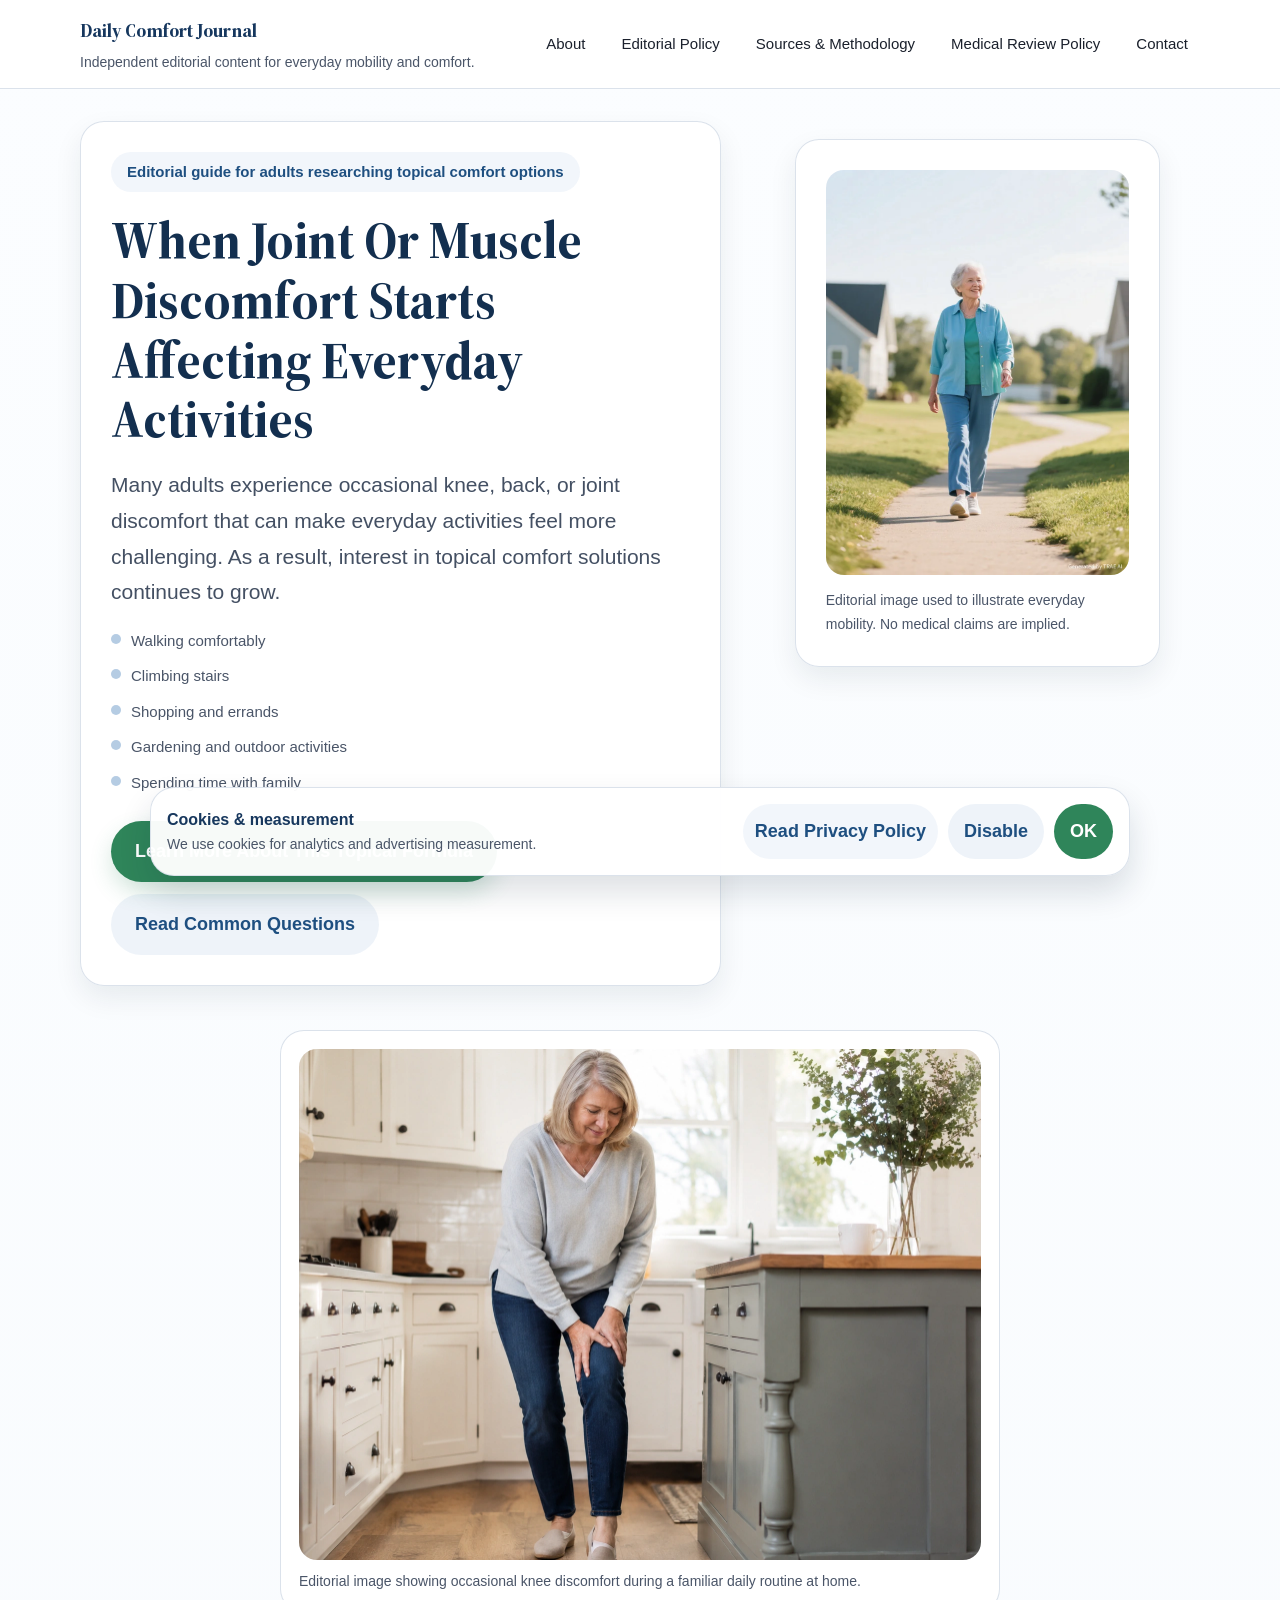
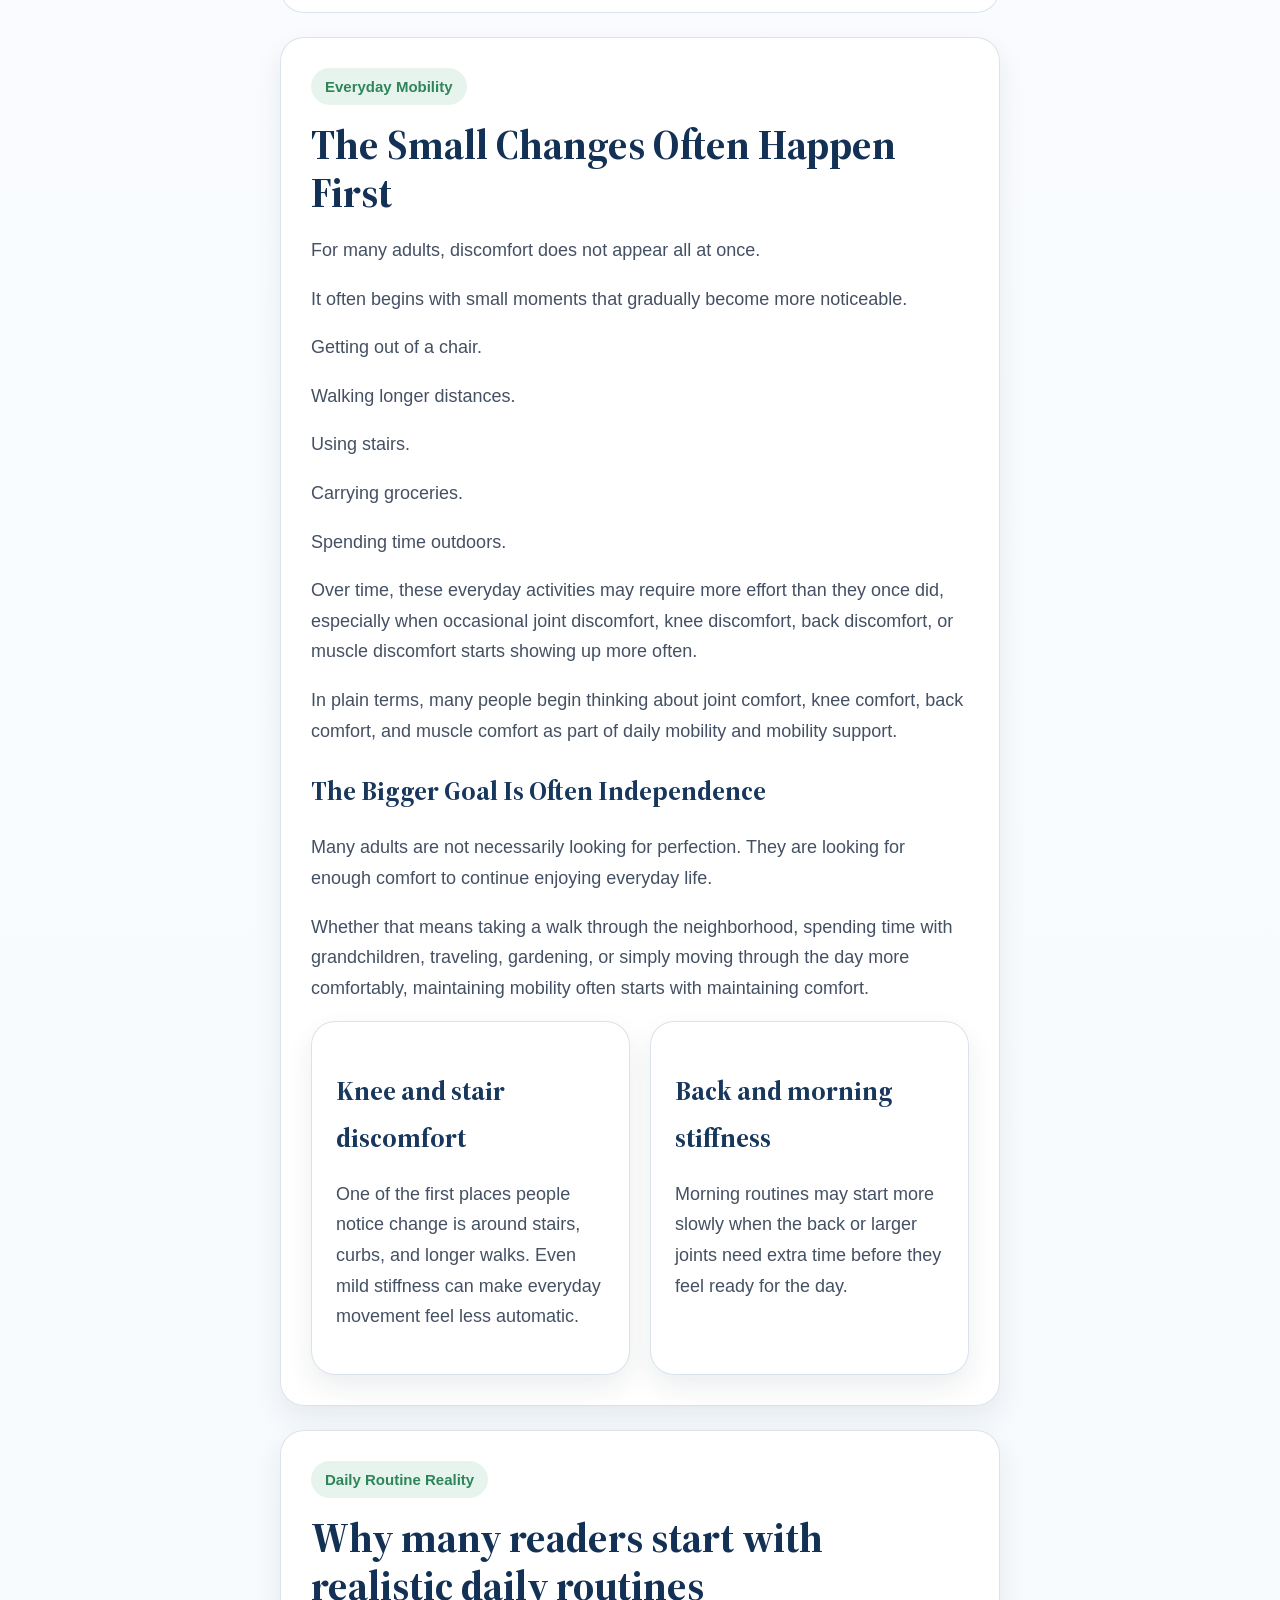
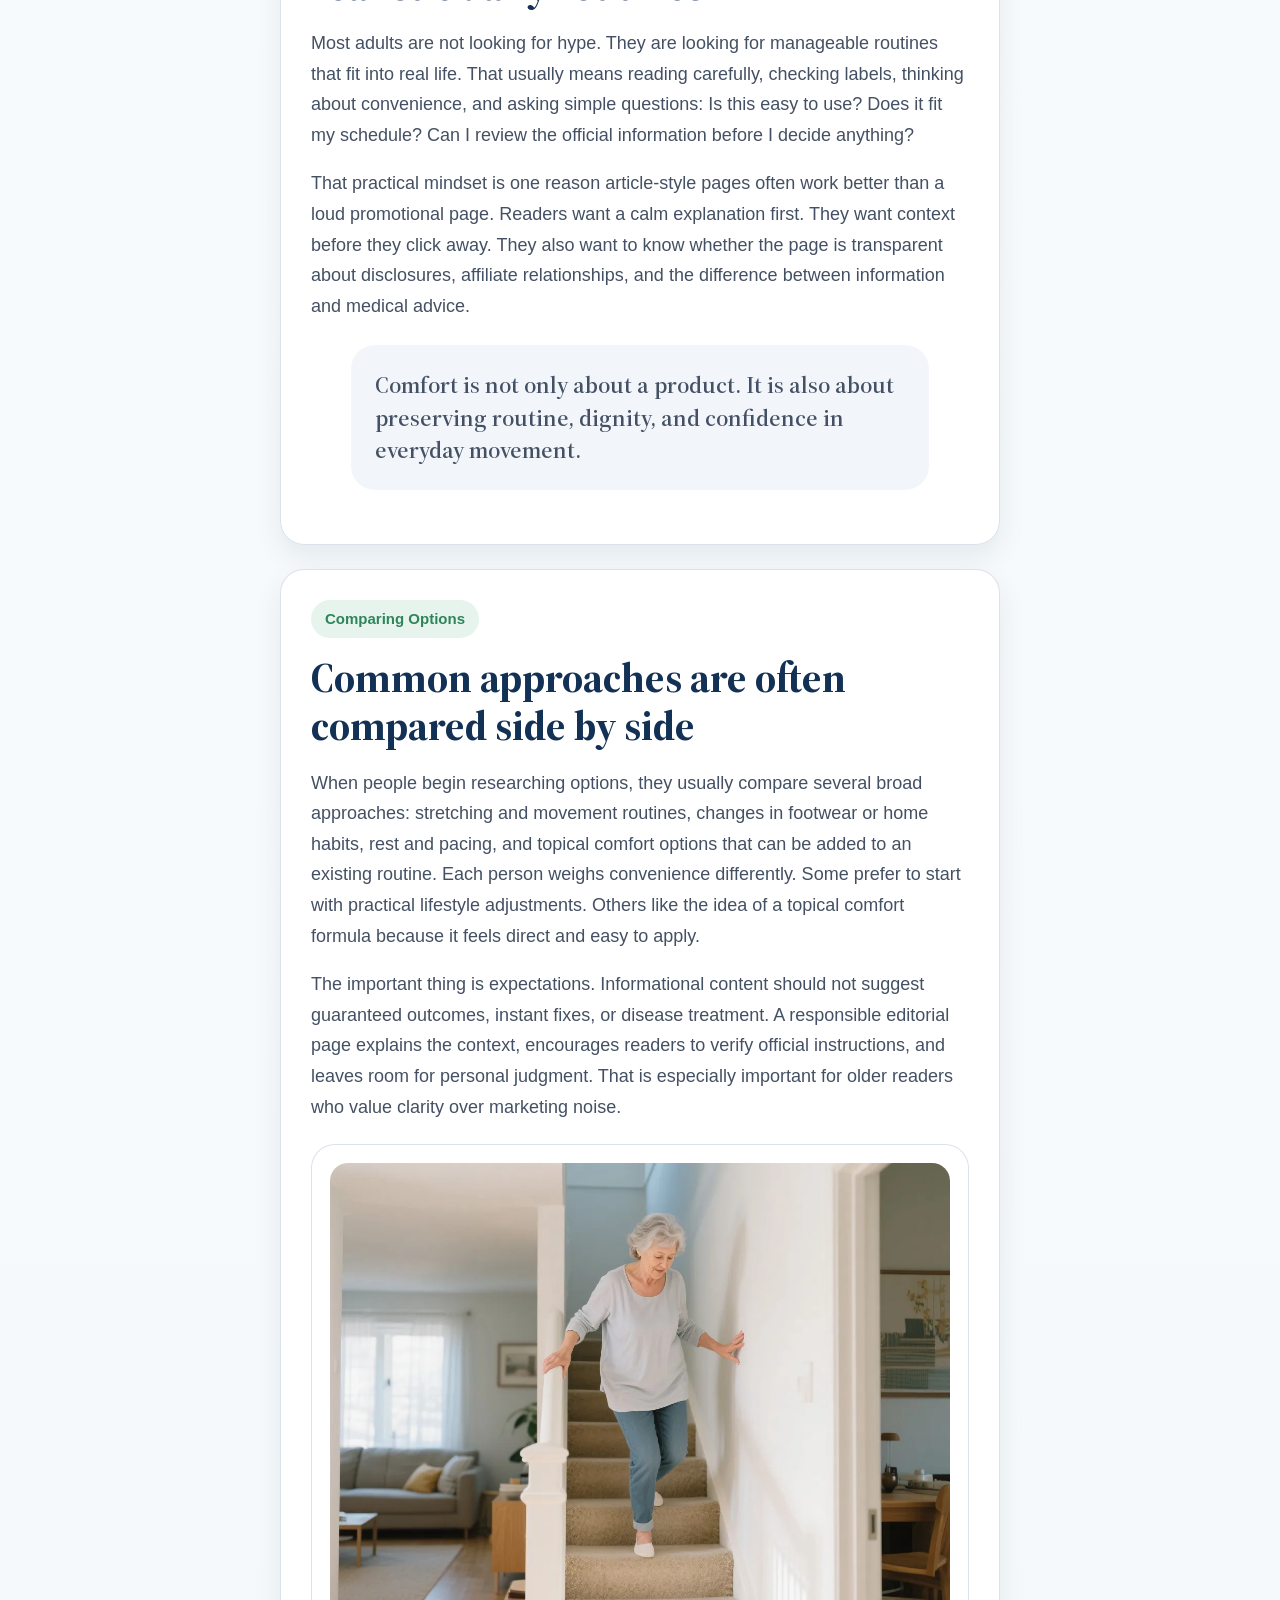
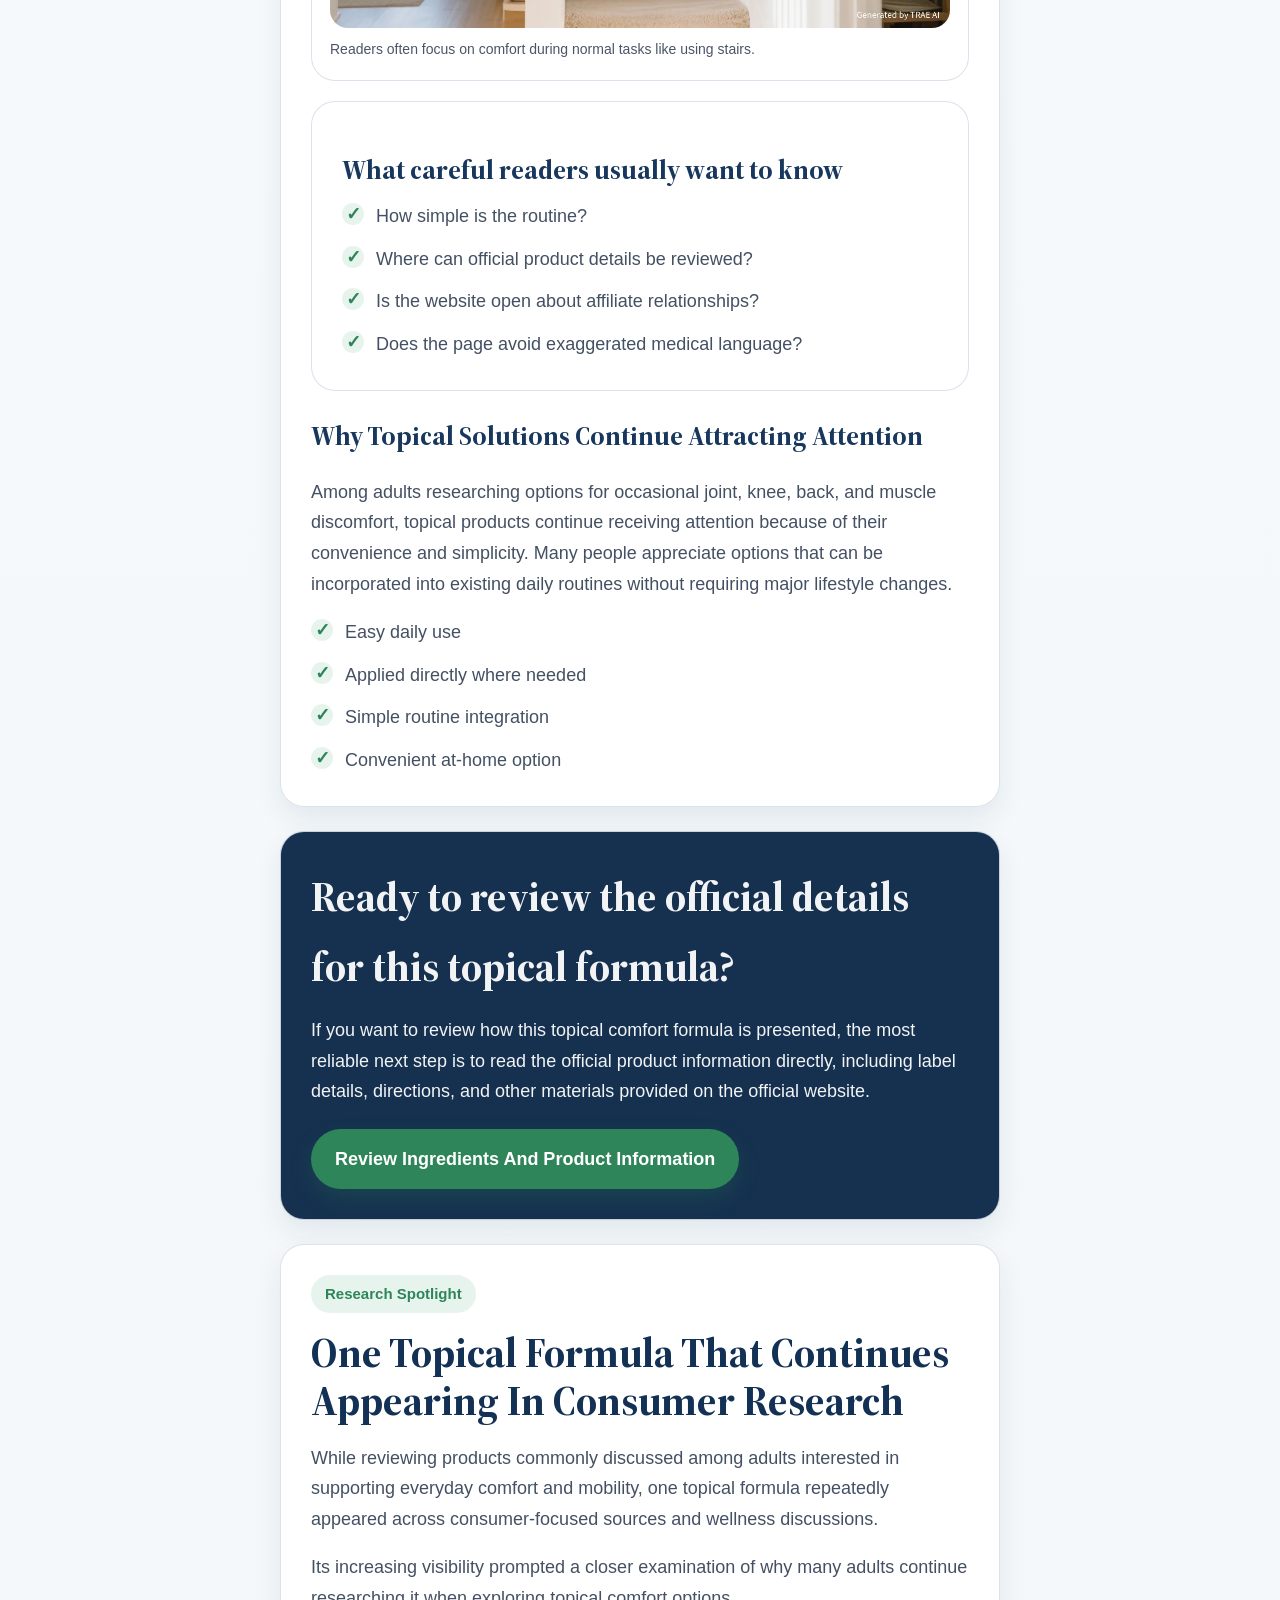
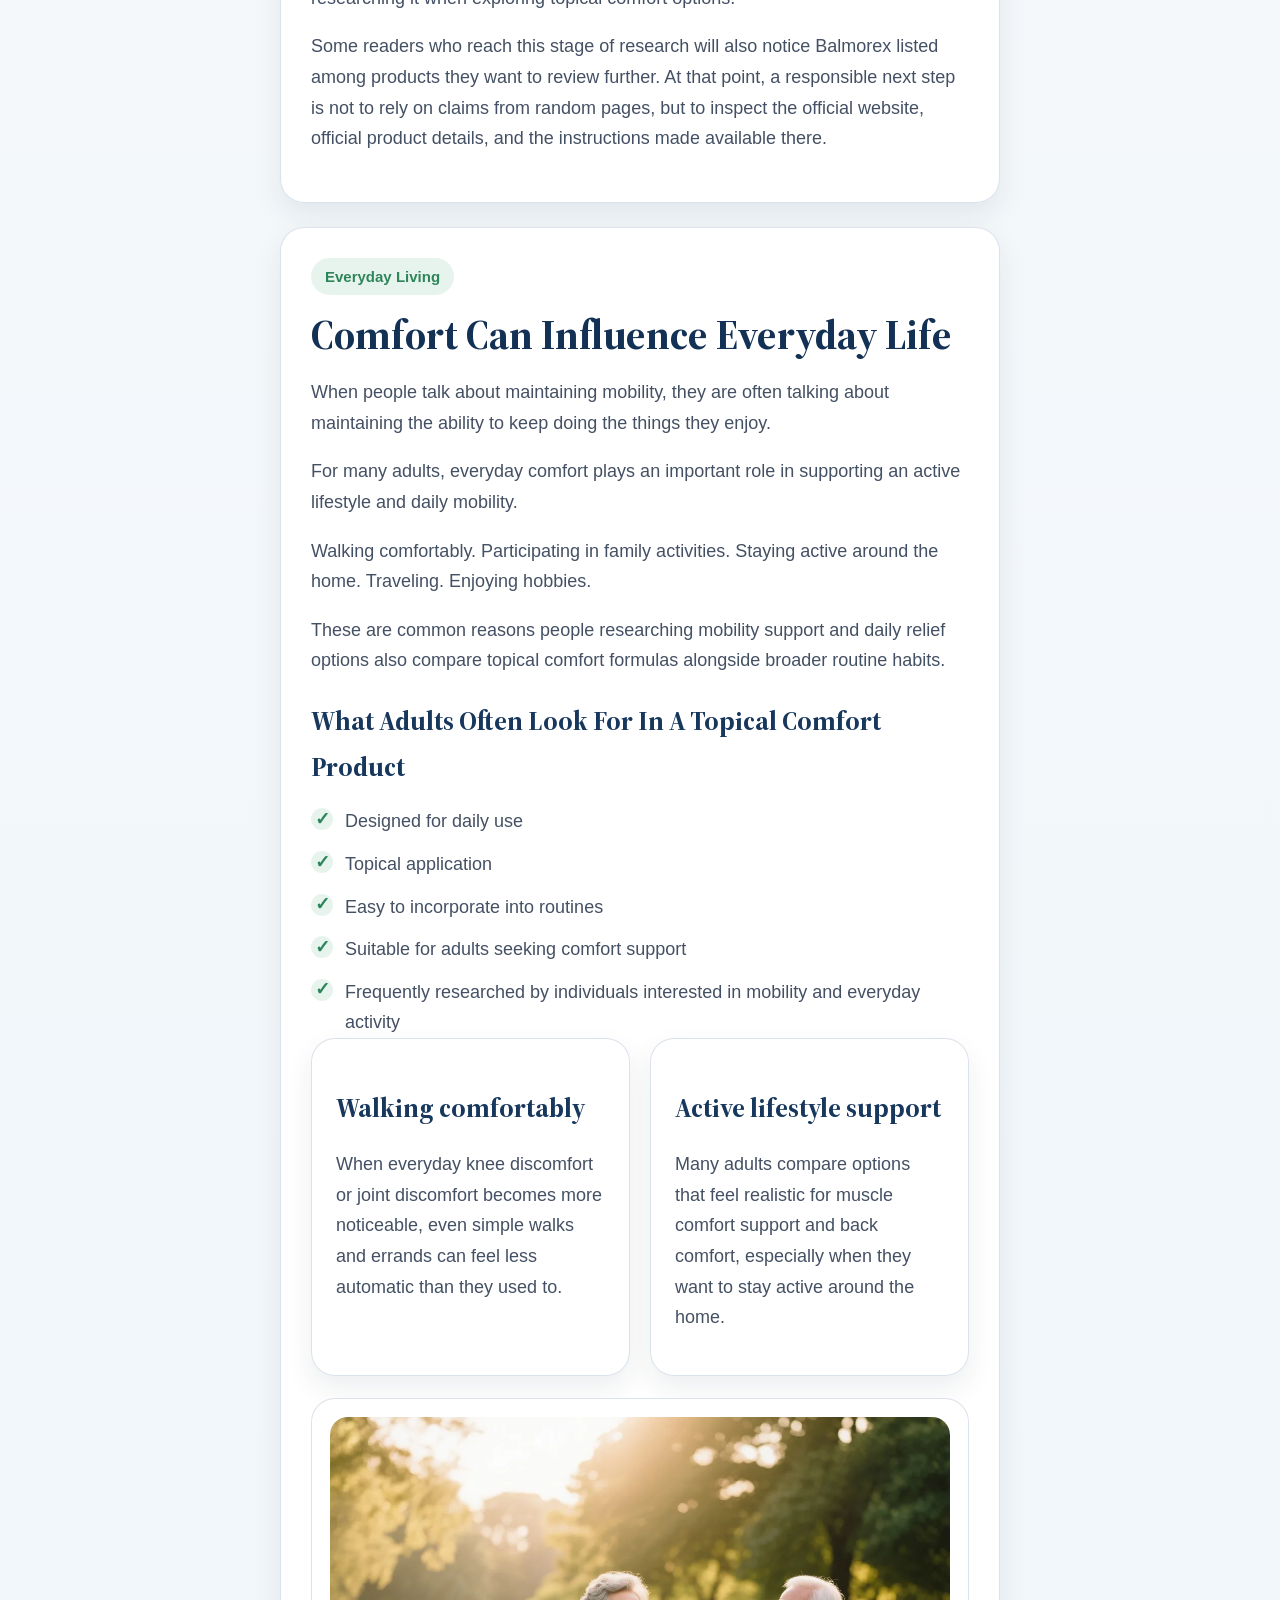
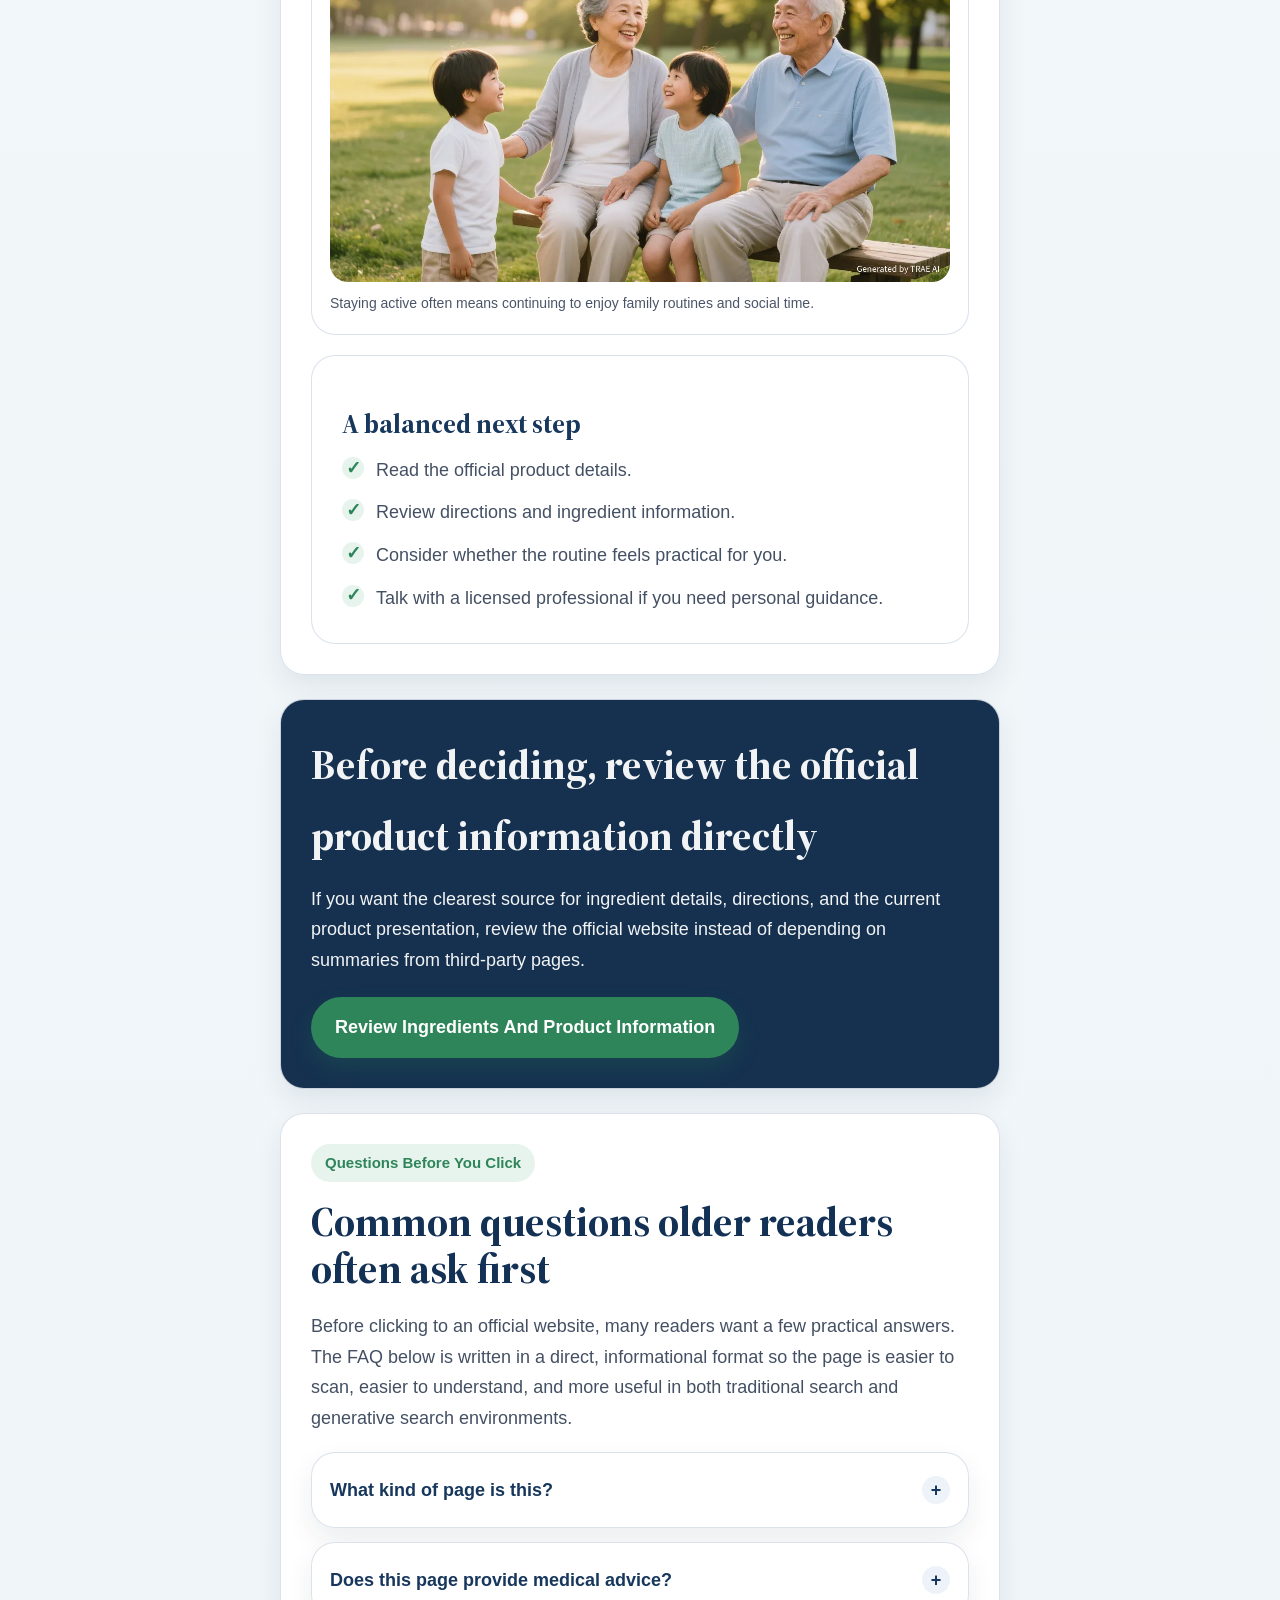
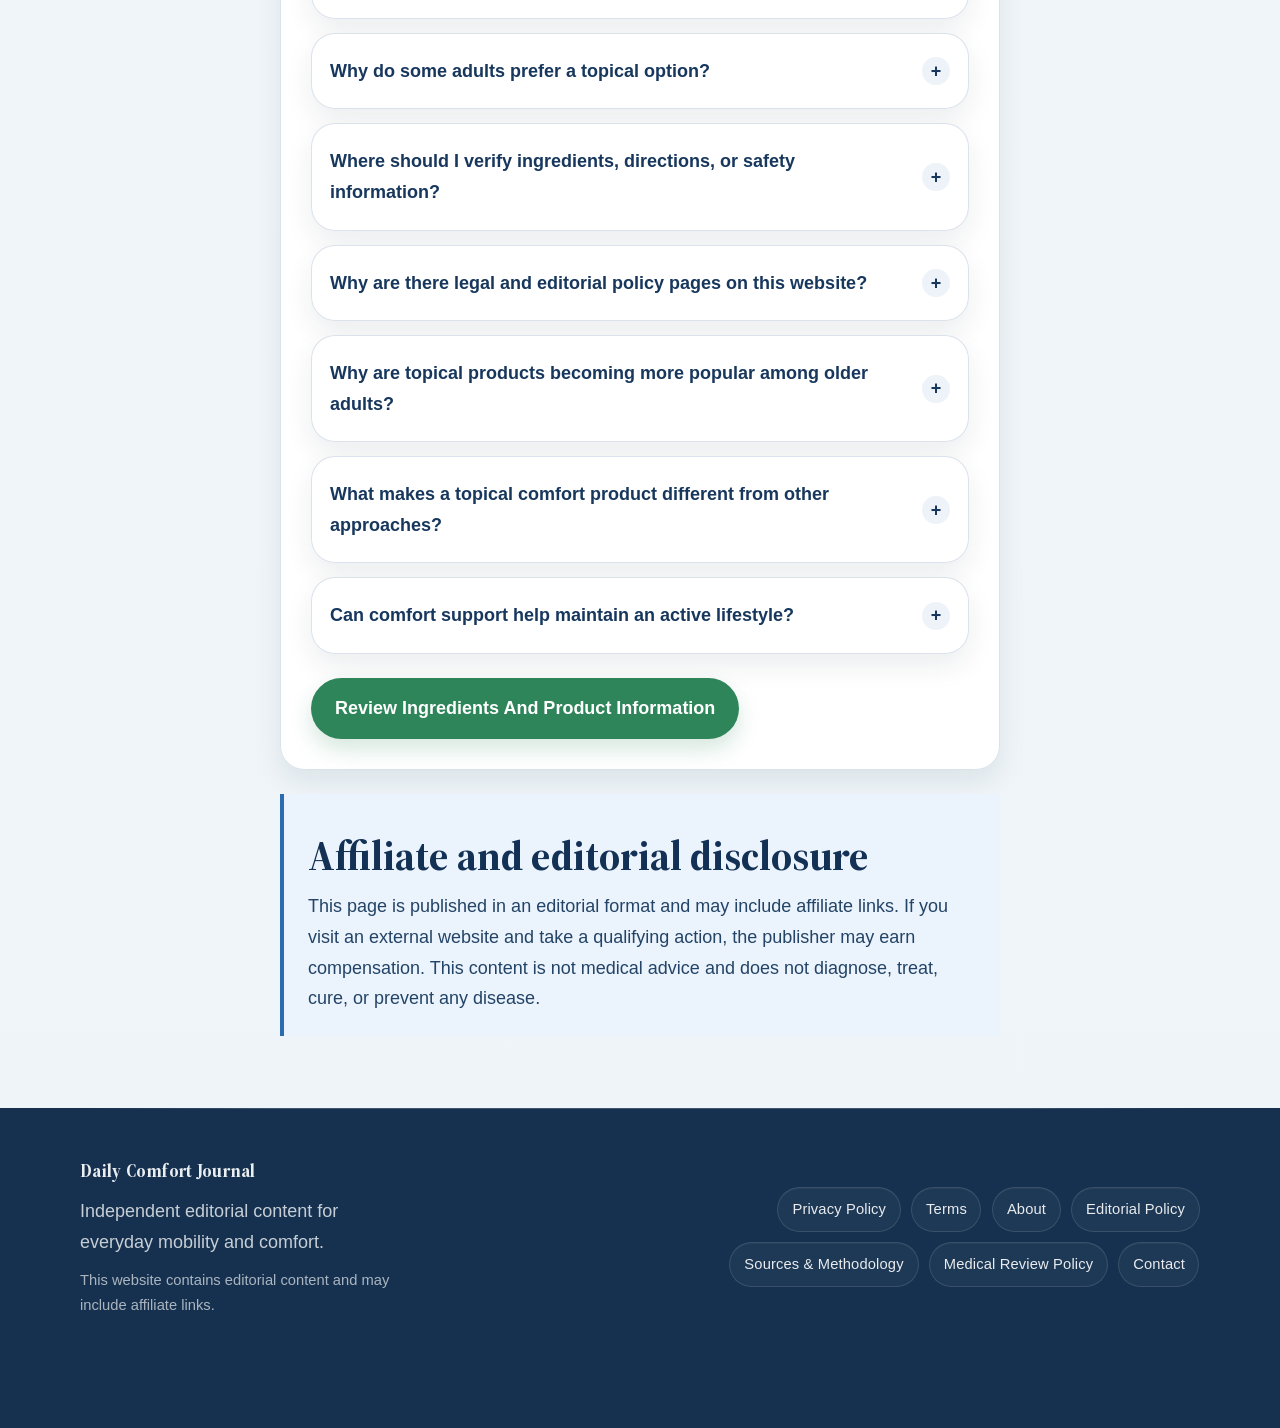
==== index.html @ 5780ab6f "Initial commit: Daily Comfort Journal presell (static advertorial) Static HTML/CSS/JS advertorial pr" ====
<!doctype html>
<html lang="en-US">
  <head>
    <meta charset="UTF-8" />
    <meta name="viewport" content="width=device-width, initial-scale=1.0" />
    <title>When Joint Or Muscle Discomfort Starts Affecting Everyday Activities | Daily Comfort Journal</title>
    <meta name="description" content="Many adults experience occasional knee, back, or joint discomfort that can make everyday activities feel more challenging. As a result, interest in topical comfort solutions continues to grow." />
    <meta name="robots" content="index,follow,max-image-preview:large" />
    <meta name="theme-color" content="#2b6cb0" />
    <link rel="canonical" href="https://dailycomfort.starnixon.com/" />
    <link rel="alternate" hreflang="en-US" href="https://dailycomfort.starnixon.com/" />
    <link rel="alternate" hreflang="x-default" href="https://dailycomfort.starnixon.com/" />
    <meta property="og:locale" content="en_US" />
    <meta property="og:type" content="article" />
    <meta property="og:site_name" content="Daily Comfort Journal" />
    <meta property="og:title" content="When Joint Or Muscle Discomfort Starts Affecting Everyday Activities | Daily Comfort Journal" />
    <meta property="og:description" content="Many adults experience occasional knee, back, or joint discomfort that can make everyday activities feel more challenging. As a result, interest in topical comfort solutions continues to grow." />
    <meta property="og:url" content="https://dailycomfort.starnixon.com/" />
    <meta property="og:image" content="https://dailycomfort.starnixon.com/assets/images/hero.webp" />
    <meta name="twitter:card" content="summary_large_image" />
    <meta name="twitter:title" content="When Joint Or Muscle Discomfort Starts Affecting Everyday Activities | Daily Comfort Journal" />
    <meta name="twitter:description" content="Many adults experience occasional knee, back, or joint discomfort that can make everyday activities feel more challenging. As a result, interest in topical comfort solutions continues to grow." />
    <meta name="twitter:image" content="https://dailycomfort.starnixon.com/assets/images/hero.webp" />
    <link rel="preload" href="/assets/fonts/source-serif-4/source-serif-4-display-600.woff2" as="font" type="font/woff2" />
    <link rel="preload" href="/assets/fonts/source-serif-4/source-serif-4-display-700.woff2" as="font" type="font/woff2" />
    <link rel="stylesheet" href="/assets/css/fonts.css" />
    <link rel="stylesheet" href="/assets/css/tokens.css" />
    <link rel="stylesheet" href="/assets/css/base.css" />
    <link rel="stylesheet" href="/assets/css/home.css" />
    <script type="application/ld+json" data-schema="true">{"@context":"https://schema.org","@type":"Organization","name":"Daily Comfort Editorial","url":"https://dailycomfort.starnixon.com","sameAs":["https://dailycomfort.starnixon.com/about/","https://dailycomfort.starnixon.com/about-editorial-policy/","https://dailycomfort.starnixon.com/sources-methodology/","https://dailycomfort.starnixon.com/medical-review-policy/","https://dailycomfort.starnixon.com/contact/"]}</script>
    <script type="application/ld+json" data-schema="true">{"@context":"https://schema.org","@type":"BreadcrumbList","itemListElement":[{"@type":"ListItem","position":1,"name":"Home","item":"https://dailycomfort.starnixon.com/"}]}</script>
    <script type="application/ld+json" data-schema="true">{"@context":"https://schema.org","@type":"Article","headline":"When Joint Or Muscle Discomfort Starts Affecting Everyday Activities","description":"Many adults experience occasional knee, back, or joint discomfort that can make everyday activities feel more challenging. As a result, interest in topical comfort solutions continues to grow.","inLanguage":"en-US","mainEntityOfPage":"https://dailycomfort.starnixon.com/","author":{"@type":"Organization","name":"Daily Comfort Editorial"},"publisher":{"@type":"Organization","name":"Daily Comfort Editorial","url":"https://dailycomfort.starnixon.com"},"image":["https://dailycomfort.starnixon.com/assets/images/hero.webp","https://dailycomfort.starnixon.com/assets/images/family.webp","https://dailycomfort.starnixon.com/assets/images/stairs.webp"],"about":["Joint comfort","Mobility","Topical application","Healthy aging"]}</script>
    <script type="application/ld+json" data-schema="true">{"@context":"https://schema.org","@type":"FAQPage","mainEntity":[{"@type":"Question","name":"What kind of page is this?","acceptedAnswer":{"@type":"Answer","text":"This page is an editorial advertorial. It is designed to explain common comfort questions, compare broad routine options, and link to an official website for readers who want product details."}},{"@type":"Question","name":"Does this page provide medical advice?","acceptedAnswer":{"@type":"Answer","text":"No. This content is informational only. It does not diagnose, treat, cure, or prevent any disease, and it should not replace guidance from a licensed healthcare professional."}},{"@type":"Question","name":"Why do some adults prefer a topical option?","acceptedAnswer":{"@type":"Answer","text":"Some adults prefer topical products because they fit easily into an existing daily routine and feel straightforward to apply. Individual preferences and experiences vary."}},{"@type":"Question","name":"Where should I verify ingredients, directions, or safety information?","acceptedAnswer":{"@type":"Answer","text":"Readers should always review the official product website, packaging details, and any label instructions before making a purchase or starting a new routine."}},{"@type":"Question","name":"Why are there legal and editorial policy pages on this website?","acceptedAnswer":{"@type":"Answer","text":"Those pages explain how content is produced, how affiliate relationships work, what sources are reviewed, and how privacy and terms are handled. They are included to support transparency and trust."}},{"@type":"Question","name":"Why are topical products becoming more popular among older adults?","acceptedAnswer":{"@type":"Answer","text":"Many adults appreciate options that can be incorporated into their daily routines while supporting their overall comfort goals."}},{"@type":"Question","name":"What makes a topical comfort product different from other approaches?","acceptedAnswer":{"@type":"Answer","text":"Topical products are typically applied directly to the desired area, making them a convenient option many people choose to explore."}},{"@type":"Question","name":"Can comfort support help maintain an active lifestyle?","acceptedAnswer":{"@type":"Answer","text":"Many adults believe that maintaining everyday comfort can help them continue participating in activities they enjoy."}}]}</script>
    <script type="application/ld+json" data-schema="true">{"@context":"https://schema.org","@type":"WebPage","name":"When Joint Or Muscle Discomfort Starts Affecting Everyday Activities","description":"Many adults experience occasional knee, back, or joint discomfort that can make everyday activities feel more challenging. As a result, interest in topical comfort solutions continues to grow.","url":"https://dailycomfort.starnixon.com/","inLanguage":"en-US"}</script>
  </head>
  <body>
    <a class="skip-link" href="#main-content">Skip to content</a>
    <div data-mount="header"></div>

    <main id="main-content" class="page-shell">
      <section class="hero">
        <div class="hero__grid">
          <article class="hero__copy card">
            <span class="hero__kicker">Editorial guide for adults researching topical comfort options</span>
            <h1>When Joint Or Muscle Discomfort Starts Affecting Everyday Activities</h1>
            <p>
              Many adults experience occasional knee, back, or joint discomfort that can make everyday
              activities feel more challenging. As a result, interest in topical comfort solutions
              continues to grow.
            </p>
            <ul class="meta-list" aria-label="Key highlights">
              <li>Walking comfortably</li>
              <li>Climbing stairs</li>
              <li>Shopping and errands</li>
              <li>Gardening and outdoor activities</li>
              <li>Spending time with family</li>
            </ul>
            <div class="hero__actions">
              <a
                class="button-link"
                href="https://example.com/official-offer"
                target="_blank"
                rel="sponsored noopener noreferrer"
                data-track="cta_click"
                data-location="hero"
                data-offer-link
                >Learn More About This Topical Formula</a
              >
              <a class="button-link button-link--secondary" href="#faq">Read Common Questions</a>
            </div>
          </article>

          <figure class="hero__media card">
            <img
              data-asset="hero-image"
              loading="eager"
              fetchpriority="high"
              decoding="async"
              width="900"
              height="1200"
              src="/assets/images/hero.webp"
              alt="Older woman walking comfortably outdoors on a bright path."
            />
            <figcaption class="hero__caption">
              Editorial image used to illustrate everyday mobility. No medical claims are implied.
            </figcaption>
          </figure>
        </div>
      </section>

      <section class="content-shell" aria-label="Editorial image">
        <div class="visual-pair">
          <figure>
            <img
              loading="lazy"
              decoding="async"
              width="1023"
              height="682"
              src="/assets/images/knee.webp"
              alt="Older adult experiencing occasional knee discomfort during daily activities"
            />
            <figcaption>
              Editorial image showing occasional knee discomfort during a familiar daily routine at home.
            </figcaption>
          </figure>
        </div>
      </section>

      <div class="section-stack content-shell">
        <section class="section-block card" aria-labelledby="everyday-comfort">
          <span class="section-label">Everyday Mobility</span>
          <h2 id="everyday-comfort" class="section-title">The Small Changes Often Happen First</h2>
          <p class="section-copy">For many adults, discomfort does not appear all at once.</p>
          <p class="section-copy">It often begins with small moments that gradually become more noticeable.</p>
          <p class="section-copy">Getting out of a chair.</p>
          <p class="section-copy">Walking longer distances.</p>
          <p class="section-copy">Using stairs.</p>
          <p class="section-copy">Carrying groceries.</p>
          <p class="section-copy">Spending time outdoors.</p>
          <p class="section-copy">
            Over time, these everyday activities may require more effort than they once did,
            especially when occasional joint discomfort, knee discomfort, back discomfort, or muscle
            discomfort starts showing up more often.
          </p>
          <p class="section-copy">
            In plain terms, many people begin thinking about joint comfort, knee comfort, back
            comfort, and muscle comfort as part of daily mobility and mobility support.
          </p>
          <h3>The Bigger Goal Is Often Independence</h3>
          <p class="section-copy">
            Many adults are not necessarily looking for perfection. They are looking for enough
            comfort to continue enjoying everyday life.
          </p>
          <p class="section-copy">
            Whether that means taking a walk through the neighborhood, spending time with
            grandchildren, traveling, gardening, or simply moving through the day more comfortably,
            maintaining mobility often starts with maintaining comfort.
          </p>
          <div class="story-grid">
            <article class="story-card card">
              <h3>Knee and stair discomfort</h3>
              <p>
                One of the first places people notice change is around stairs, curbs, and longer
                walks. Even mild stiffness can make everyday movement feel less automatic.
              </p>
            </article>
            <article class="story-card card">
              <h3>Back and morning stiffness</h3>
              <p>
                Morning routines may start more slowly when the back or larger joints need extra time
                before they feel ready for the day.
              </p>
            </article>
          </div>
        </section>

        <section class="section-block card" aria-labelledby="common-routines">
          <span class="section-label">Daily Routine Reality</span>
          <h2 id="common-routines" class="section-title">Why many readers start with realistic daily routines</h2>
          <p class="section-copy">
            Most adults are not looking for hype. They are looking for manageable routines that fit
            into real life. That usually means reading carefully, checking labels, thinking about
            convenience, and asking simple questions: Is this easy to use? Does it fit my schedule?
            Can I review the official information before I decide anything?
          </p>
          <p class="section-copy">
            That practical mindset is one reason article-style pages often work better than a loud
            promotional page. Readers want a calm explanation first. They want context before they
            click away. They also want to know whether the page is transparent about disclosures,
            affiliate relationships, and the difference between information and medical advice.
          </p>
          <blockquote class="pull-quote">
            Comfort is not only about a product. It is also about preserving routine, dignity, and
            confidence in everyday movement.
          </blockquote>
        </section>

        <section class="section-block card" aria-labelledby="traditional-solutions">
          <span class="section-label">Comparing Options</span>
          <h2 id="traditional-solutions" class="section-title">Common approaches are often compared side by side</h2>
          <p class="section-copy">
            When people begin researching options, they usually compare several broad approaches:
            stretching and movement routines, changes in footwear or home habits, rest and pacing,
            and topical comfort options that can be added to an existing routine. Each person weighs
            convenience differently. Some prefer to start with practical lifestyle adjustments. Others
            like the idea of a topical comfort formula because it feels direct and easy to apply.
          </p>
          <p class="section-copy">
            The important thing is expectations. Informational content should not suggest guaranteed
            outcomes, instant fixes, or disease treatment. A responsible editorial page explains the
            context, encourages readers to verify official instructions, and leaves room for personal
            judgment. That is especially important for older readers who value clarity over marketing
            noise.
          </p>
          <div class="visual-pair">
            <figure>
              <img
                data-asset="stairs-image"
                loading="lazy"
                decoding="async"
                width="1600"
                height="1100"
              src="/assets/images/stairs.webp"
              alt="Mature woman climbing stairs with confidence in a bright home."
              />
              <figcaption>Readers often focus on comfort during normal tasks like using stairs.</figcaption>
            </figure>
            <div class="trust-panel card">
              <h3 class="section-title">What careful readers usually want to know</h3>
              <ul class="bullet-list bullet-list--check">
                <li>How simple is the routine?</li>
                <li>Where can official product details be reviewed?</li>
                <li>Is the website open about affiliate relationships?</li>
                <li>Does the page avoid exaggerated medical language?</li>
              </ul>
            </div>
          </div>
          <h3>Why Topical Solutions Continue Attracting Attention</h3>
          <p class="section-copy">
            Among adults researching options for occasional joint, knee, back, and muscle discomfort,
            topical products continue receiving attention because of their convenience and simplicity.
            Many people appreciate options that can be incorporated into existing daily routines
            without requiring major lifestyle changes.
          </p>
          <ul class="bullet-list bullet-list--check">
            <li>Easy daily use</li>
            <li>Applied directly where needed</li>
            <li>Simple routine integration</li>
            <li>Convenient at-home option</li>
          </ul>
        </section>

        <section class="cta-panel card" aria-labelledby="mid-article-cta">
          <h2 id="mid-article-cta">Ready to review the official details for this topical formula?</h2>
          <p>
            If you want to review how this topical comfort formula is presented, the most reliable
            next step is to read the official product information directly, including label details,
            directions, and other materials provided on the official website.
          </p>
          <a
            class="button-link"
            href="https://example.com/official-offer"
            target="_blank"
            rel="sponsored noopener noreferrer"
            data-track="cta_click"
            data-location="mid_content"
            data-offer-link
            >Learn More About This Topical Formula</a
          >
        </section>

        <section class="section-block card" aria-labelledby="topical-interest">
          <span class="section-label">Research Spotlight</span>
          <h2 id="topical-interest" class="section-title">One Topical Formula That Continues Appearing In Consumer Research</h2>
          <p class="section-copy">
            While reviewing products commonly discussed among adults interested in supporting everyday
            comfort and mobility, one topical formula repeatedly appeared across consumer-focused
            sources and wellness discussions.
          </p>
          <p class="section-copy">
            Its increasing visibility prompted a closer examination of why many adults continue
            researching it when exploring topical comfort options.
          </p>
          <p class="section-copy">
            Some readers who reach this stage of research will also notice Balmorex listed among
            products they want to review further. At that point, a responsible next step is not to
            rely on claims from random pages, but to inspect the official website, official product
            details, and the instructions made available there.
          </p>
        </section>

        <section class="section-block card" aria-labelledby="lifestyle-benefits">
          <span class="section-label">Everyday Living</span>
          <h2 id="lifestyle-benefits" class="section-title">Comfort Can Influence Everyday Life</h2>
          <p class="section-copy">
            When people talk about maintaining mobility, they are often talking about maintaining the
            ability to keep doing the things they enjoy.
          </p>
          <p class="section-copy">
            For many adults, everyday comfort plays an important role in supporting an active
            lifestyle and daily mobility.
          </p>
          <p class="section-copy">
            Walking comfortably. Participating in family activities. Staying active around the home.
            Traveling. Enjoying hobbies.
          </p>
          <p class="section-copy">
            These are common reasons people researching mobility support and daily relief options also
            compare topical comfort formulas alongside broader routine habits.
          </p>
          <h3>What Adults Often Look For In A Topical Comfort Product</h3>
          <ul class="bullet-list bullet-list--check">
            <li>Designed for daily use</li>
            <li>Topical application</li>
            <li>Easy to incorporate into routines</li>
            <li>Suitable for adults seeking comfort support</li>
            <li>Frequently researched by individuals interested in mobility and everyday activity</li>
          </ul>
          <div class="benefit-grid">
            <article class="benefit-card card">
              <h3>Walking comfortably</h3>
              <p>
                When everyday knee discomfort or joint discomfort becomes more noticeable, even simple
                walks and errands can feel less automatic than they used to.
              </p>
            </article>
            <article class="benefit-card card">
              <h3>Active lifestyle support</h3>
              <p>
                Many adults compare options that feel realistic for muscle comfort support and back
                comfort, especially when they want to stay active around the home.
              </p>
            </article>
          </div>
          <div class="visual-pair">
            <figure>
              <img
                data-asset="family-image"
                loading="lazy"
                decoding="async"
                width="1600"
                height="1100"
              src="/assets/images/family.webp"
              alt="Older adults spending time with family in a sunny park."
              />
              <figcaption>Staying active often means continuing to enjoy family routines and social time.</figcaption>
            </figure>
            <div class="trust-panel card">
              <h3 class="section-title">A balanced next step</h3>
              <ul class="bullet-list bullet-list--check">
                <li>Read the official product details.</li>
                <li>Review directions and ingredient information.</li>
                <li>Consider whether the routine feels practical for you.</li>
                <li>Talk with a licensed professional if you need personal guidance.</li>
              </ul>
            </div>
          </div>
        </section>

        <section class="cta-panel card" aria-labelledby="benefits-cta">
          <h2 id="benefits-cta">Before deciding, review the official product information directly</h2>
          <p>
            If you want the clearest source for ingredient details, directions, and the current
            product presentation, review the official website instead of depending on summaries from
            third-party pages.
          </p>
          <a
            class="button-link"
            href="https://example.com/official-offer"
            target="_blank"
            rel="sponsored noopener noreferrer"
            data-track="cta_click"
            data-location="after_benefits"
            data-offer-link
            >Learn More About This Topical Formula</a
          >
        </section>

        <section id="faq" class="section-block card" aria-labelledby="faq-heading">
          <span class="section-label">Questions Before You Click</span>
          <h2 id="faq-heading" class="section-title">Common questions older readers often ask first</h2>
          <p class="section-copy">
            Before clicking to an official website, many readers want a few practical answers. The
            FAQ below is written in a direct, informational format so the page is easier to scan,
            easier to understand, and more useful in both traditional search and generative search
            environments.
          </p>
          <div class="faq-list" data-mount="faq">
            
                    <details class="faq-item card">
                      <summary>What kind of page is this?</summary>
                      <p>This page is an editorial advertorial. It is designed to explain common comfort questions, compare broad routine options, and link to an official website for readers who want product details.</p>
                    </details>
                  
                    <details class="faq-item card">
                      <summary>Does this page provide medical advice?</summary>
                      <p>No. This content is informational only. It does not diagnose, treat, cure, or prevent any disease, and it should not replace guidance from a licensed healthcare professional.</p>
                    </details>
                  
                    <details class="faq-item card">
                      <summary>Why do some adults prefer a topical option?</summary>
                      <p>Some adults prefer topical products because they fit easily into an existing daily routine and feel straightforward to apply. Individual preferences and experiences vary.</p>
                    </details>
                  
                    <details class="faq-item card">
                      <summary>Where should I verify ingredients, directions, or safety information?</summary>
                      <p>Readers should always review the official product website, packaging details, and any label instructions before making a purchase or starting a new routine.</p>
                    </details>
                  
                    <details class="faq-item card">
                      <summary>Why are there legal and editorial policy pages on this website?</summary>
                      <p>Those pages explain how content is produced, how affiliate relationships work, what sources are reviewed, and how privacy and terms are handled. They are included to support transparency and trust.</p>
                    </details>

                    <details class="faq-item card">
                      <summary>Why are topical products becoming more popular among older adults?</summary>
                      <p>Many adults appreciate options that can be incorporated into their daily routines while supporting their overall comfort goals.</p>
                    </details>

                    <details class="faq-item card">
                      <summary>What makes a topical comfort product different from other approaches?</summary>
                      <p>Topical products are typically applied directly to the desired area, making them a convenient option many people choose to explore.</p>
                    </details>

                    <details class="faq-item card">
                      <summary>Can comfort support help maintain an active lifestyle?</summary>
                      <p>Many adults believe that maintaining everyday comfort can help them continue participating in activities they enjoy.</p>
                    </details>
                  
          </div>
          <div class="hero__actions hero__actions--compact">
            <a
              class="button-link"
              href="https://example.com/official-offer"
              target="_blank"
              rel="sponsored noopener noreferrer"
              data-track="cta_click"
              data-location="bottom_faq"
              data-offer-link
              >Learn More About This Topical Formula</a
            >
          </div>
        </section>

        <section class="editorial-disclosure" aria-labelledby="disclosure-heading">
          <h2 id="disclosure-heading" class="section-title">Affiliate and editorial disclosure</h2>
          <p>
            This page is published in an editorial format and may include affiliate links. If you
            visit an external website and take a qualifying action, the publisher may earn
            compensation. This content is not medical advice and does not diagnose, treat, cure, or
            prevent any disease.
          </p>
        </section>
      </div>
    </main>

    <div data-mount="footer"></div>
    <script type="module" src="/assets/js/pages/home.js"></script>
  </body>
</html>
---- assets/css/fonts.css ----
@font-face {
  font-family: "Source Serif 4";
  font-style: normal;
  font-weight: 600;
  font-display: swap;
  src: url("/assets/fonts/source-serif-4/source-serif-4-display-600.woff2") format("woff2");
}

@font-face {
  font-family: "Source Serif 4";
  font-style: normal;
  font-weight: 700;
  font-display: swap;
  src: url("/assets/fonts/source-serif-4/source-serif-4-display-700.woff2") format("woff2");
}
---- assets/css/tokens.css ----
:root {
  --color-primary: #2b6cb0;
  --color-primary-dark: #1e4f80;
  --color-secondary: #4a5568;
  --color-accent: #38a169;
  --color-accent-dark: #2f855a;
  --color-text: #1a202c;
  --color-text-soft: #445063;
  --color-background: #f5f8fb;
  --color-surface: #ffffff;
  --color-surface-muted: #edf2f7;
  --color-border: #d8e0ea;
  --color-shadow: rgba(15, 35, 55, 0.08);
  --font-body: "Segoe UI", "Helvetica Neue", Arial, sans-serif;
  --font-heading: "Source Serif 4", Georgia, "Times New Roman", serif;
  --font-size-body: 18px;
  --font-size-small: 16px;
  --font-size-lead: 21px;
  --font-size-h1: clamp(2.1rem, 5.3vw, 3.25rem);
  --font-size-h2: clamp(1.75rem, 5vw, 2.6rem);
  --font-size-h3: clamp(1.25rem, 4vw, 1.7rem);
  --line-height-body: 1.7;
  --line-height-heading: 1.15;
  --radius-sm: 14px;
  --radius-md: 24px;
  --radius-pill: 999px;
  --space-2: 8px;
  --space-3: 12px;
  --space-4: 16px;
  --space-6: 24px;
  --space-8: 32px;
  --space-10: 40px;
  --space-12: 48px;
  --space-16: 64px;
  --content-width: 720px;
  --content-wide: 1120px;
  --transition-base: 180ms ease;
}
---- assets/css/base.css ----
html {
  scroll-behavior: smooth;
}

* {
  box-sizing: border-box;
}

body {
  margin: 0;
  font-family: var(--font-body);
  font-size: var(--font-size-body);
  line-height: var(--line-height-body);
  color: var(--color-text);
  background: linear-gradient(180deg, #fbfdff 0%, #f4f8fb 55%, #eef4f8 100%);
}

a {
  color: var(--color-primary-dark);
}

a:hover {
  color: var(--color-primary);
}

img {
  display: block;
  max-width: 100%;
  height: auto;
}

button,
a.button-link {
  min-height: 48px;
}

button,
input,
textarea {
  font: inherit;
}

:focus-visible {
  outline: 3px solid rgba(43, 108, 176, 0.4);
  outline-offset: 3px;
}

.skip-link {
  position: absolute;
  left: 16px;
  top: -56px;
  z-index: 1000;
  padding: 12px 18px;
  border-radius: var(--radius-pill);
  background: var(--color-primary);
  color: #fff;
  text-decoration: none;
  transition: top var(--transition-base);
}

.skip-link:focus {
  top: 12px;
}

.page-shell {
  width: min(calc(100% - 32px), var(--content-wide));
  margin: 0 auto;
}

.content-shell {
  width: min(100%, var(--content-width));
  margin: 0 auto;
}

.section-label {
  display: inline-flex;
  align-items: center;
  gap: 8px;
  padding: 6px 14px;
  border-radius: var(--radius-pill);
  background: rgba(56, 161, 105, 0.12);
  color: var(--color-accent-dark);
  font-size: 15px;
  font-weight: 700;
}

.section-title {
  margin: 16px 0 12px;
  font-family: var(--font-heading);
  font-size: var(--font-size-h2);
  line-height: var(--line-height-heading);
  color: #133155;
}

.section-copy {
  color: var(--color-text-soft);
}

.card {
  background: rgba(255, 255, 255, 0.96);
  border: 1px solid rgba(216, 224, 234, 0.92);
  border-radius: var(--radius-md);
  box-shadow: 0 12px 28px var(--color-shadow);
}

main {
  padding-bottom: 72px;
}

.site-header {
  position: sticky;
  top: 0;
  z-index: 50;
  background: rgba(255, 255, 255, 0.92);
  border-bottom: 1px solid rgba(216, 224, 234, 0.92);
}

.site-header__inner,
.site-footer__inner {
  display: flex;
  align-items: center;
  justify-content: space-between;
  gap: 16px;
  width: min(calc(100% - 32px), var(--content-wide));
  margin: 0 auto;
}

.site-header__inner {
  padding: 14px 0;
}

.site-footer__inner {
  align-items: flex-start;
  gap: 28px;
}

.site-brand {
  display: inline-flex;
  flex-direction: column;
  gap: 4px;
  color: inherit;
  text-decoration: none;
}

.site-brand__title {
  font-family: var(--font-heading);
  font-size: 1.2rem;
  font-weight: 700;
  color: #16375e;
}

.site-brand__meta {
  font-size: 14px;
  color: var(--color-secondary);
}

.site-nav,
.legal-links,
.info-chip-row {
  display: flex;
  flex-wrap: wrap;
  gap: 12px;
}

.site-nav a,
.legal-links a {
  color: var(--color-text);
  text-decoration: none;
  font-size: 15px;
  padding: 10px 12px;
  border-radius: var(--radius-pill);
  transition: background var(--transition-base), color var(--transition-base);
}

.site-nav a:hover,
.legal-links a:hover {
  background: rgba(43, 108, 176, 0.06);
}

.button-link {
  display: inline-flex;
  align-items: center;
  justify-content: center;
  gap: 10px;
  padding: 15px 24px;
  border: 0;
  border-radius: var(--radius-pill);
  background: var(--color-accent-dark);
  color: #fff;
  font-weight: 700;
  text-decoration: none;
  box-shadow: 0 10px 22px rgba(47, 133, 90, 0.2);
  transition: transform var(--transition-base), box-shadow var(--transition-base);
}

.button-link:hover {
  transform: translateY(-1px);
  box-shadow: 0 14px 26px rgba(47, 133, 90, 0.24);
  color: #fff;
}

.button-link--secondary {
  background: rgba(43, 108, 176, 0.08);
  color: var(--color-primary-dark);
  box-shadow: none;
}

.button-link--secondary:hover {
  color: var(--color-primary-dark);
  background: rgba(43, 108, 176, 0.12);
  box-shadow: none;
}

.info-chip {
  padding: 10px 14px;
  border-radius: var(--radius-pill);
  background: #ffffff;
  border: 1px solid rgba(216, 224, 234, 0.9);
  color: #173b64;
  font-size: 15px;
  font-weight: 600;
}

.faq-list {
  display: grid;
  gap: 14px;
}

.faq-item {
  padding: 8px 18px;
}

.faq-item summary {
  cursor: pointer;
  list-style: none;
  font-weight: 700;
  color: #17375d;
  padding: 14px 0;
  display: flex;
  align-items: center;
  justify-content: space-between;
  gap: 14px;
}

.faq-item summary::-webkit-details-marker {
  display: none;
}

.faq-item summary::after {
  content: "+";
  display: inline-flex;
  width: 28px;
  height: 28px;
  align-items: center;
  justify-content: center;
  border-radius: var(--radius-pill);
  background: rgba(43, 108, 176, 0.08);
  color: #17375d;
  flex: 0 0 auto;
}

.faq-item[open] summary::after {
  content: "–";
}

.faq-item p {
  margin: 0 0 14px;
  color: var(--color-text-soft);
}

.editorial-disclosure {
  padding: 22px 24px;
  border-left: 4px solid var(--color-primary);
  background: rgba(235, 244, 255, 0.78);
}

.editorial-disclosure p {
  margin: 0;
  color: #234466;
}

.site-footer {
  padding: 48px 0 110px;
  background: #15314f;
  color: rgba(255, 255, 255, 0.92);
  position: relative;
  overflow: hidden;
}

.site-footer a {
  color: rgba(255, 255, 255, 0.92);
}

.site-footer::before {
  content: "";
  position: absolute;
  top: 0;
  left: 50%;
  transform: translateX(-50%);
  width: min(calc(100% - 32px), var(--content-wide));
  height: 1px;
  background: linear-gradient(
    90deg,
    rgba(255, 255, 255, 0) 0%,
    rgba(255, 255, 255, 0.18) 18%,
    rgba(255, 255, 255, 0.18) 82%,
    rgba(255, 255, 255, 0) 100%
  );
}

.site-footer__about {
  max-width: 420px;
  position: relative;
}

.site-footer__about p {
  margin: 0;
}

.site-footer__about p + p {
  margin-top: 10px;
}

.site-footer__about strong {
  display: inline-block;
  margin-bottom: 2px;
  font-family: var(--font-heading);
  font-size: 1.12rem;
  letter-spacing: 0.015em;
  line-height: 1.2;
}

.site-footer__about p:nth-child(2) {
  color: rgba(255, 255, 255, 0.76);
  max-width: 32ch;
}

.site-footer__about p:nth-child(3) {
  color: rgba(255, 255, 255, 0.64);
  font-size: 0.92rem;
  line-height: 1.7;
  max-width: 40ch;
}

.site-footer .legal-links {
  justify-content: flex-end;
  gap: 10px;
  max-width: 560px;
  align-self: center;
}

.site-footer .legal-links a {
  padding: 9px 14px;
  border: 1px solid rgba(255, 255, 255, 0.12);
  background: rgba(255, 255, 255, 0.04);
  color: rgba(255, 255, 255, 0.9);
  font-size: 0.92rem;
  letter-spacing: 0.01em;
  backdrop-filter: blur(6px);
  box-shadow: inset 0 1px 0 rgba(255, 255, 255, 0.04);
}

.site-footer .legal-links a:hover {
  background: rgba(255, 255, 255, 0.1);
  border-color: rgba(255, 255, 255, 0.2);
  color: #fff;
}

.cookie-banner {
  position: fixed;
  left: 16px;
  right: 16px;
  bottom: 16px;
  z-index: 70;
}

.cookie-banner__inner {
  width: min(100%, 980px);
  margin: 0 auto;
  display: grid;
  gap: 14px;
  padding: 16px;
  border-radius: var(--radius-md);
  background: rgba(255, 255, 255, 0.96);
  border: 1px solid rgba(216, 224, 234, 0.92);
  box-shadow: 0 16px 32px rgba(15, 35, 55, 0.14);
}

.cookie-banner__copy strong {
  display: block;
  color: #17375d;
  font-size: 16px;
}

.cookie-banner__copy span {
  display: block;
  font-size: 14px;
  color: var(--color-secondary);
}

.cookie-banner__actions {
  display: flex;
  flex-wrap: wrap;
  gap: 10px;
  align-items: center;
}

.cookie-banner__link {
  color: var(--color-primary-dark);
  text-decoration: none;
  font-weight: 700;
  padding: 12px 12px;
  border-radius: var(--radius-pill);
  background: rgba(43, 108, 176, 0.06);
}

.cookie-banner__button {
  appearance: none;
  border: 0;
  padding: 12px 16px;
  border-radius: var(--radius-pill);
  font-weight: 800;
  background: var(--color-accent-dark);
  color: #fff;
  cursor: pointer;
}

.cookie-banner__button--secondary {
  background: rgba(43, 108, 176, 0.08);
  color: var(--color-primary-dark);
}

@media (min-width: 900px) {
  .cookie-banner {
    left: 24px;
    right: 24px;
    bottom: 24px;
  }

  .cookie-banner__inner {
    grid-template-columns: 1fr auto;
    align-items: center;
  }
}

.sticky-cta {
  position: fixed;
  right: 24px;
  bottom: 24px;
  z-index: 60;
  display: none;
  align-items: center;
  gap: 14px;
  padding: 14px;
  max-width: 380px;
}

.sticky-cta__copy strong {
  display: block;
  color: #17375d;
  font-size: 16px;
}

.sticky-cta__copy span {
  display: block;
  font-size: 14px;
  color: var(--color-secondary);
}

@media (max-width: 759px) {
  .site-header__inner,
  .site-footer__inner {
    flex-direction: column;
    align-items: flex-start;
  }

  .site-footer__inner {
    gap: 20px;
  }

  .site-footer::before {
    width: calc(100% - 32px);
  }

  .site-footer .legal-links {
    justify-content: flex-start;
    align-self: stretch;
  }
}
---- assets/css/home.css ----
.hero {
  padding: 32px 0 22px;
}

.hero__grid {
  display: grid;
  gap: 26px;
  align-items: start;
}

.hero__copy,
.hero__media,
.section-block,
.cta-panel,
.trust-panel {
  padding: 30px;
}

.hero__copy h1 {
  margin: 18px 0;
  font-family: var(--font-heading);
  font-size: var(--font-size-h1);
  line-height: var(--line-height-heading);
  color: #132f4f;
}

.hero__copy p {
  margin: 0;
  font-size: var(--font-size-lead);
  color: var(--color-text-soft);
}

.hero__kicker {
  display: inline-flex;
  gap: 8px;
  padding: 7px 16px;
  border-radius: var(--radius-pill);
  background: rgba(43, 108, 176, 0.06);
  color: var(--color-primary-dark);
  font-size: 15px;
  font-weight: 700;
}

.meta-list {
  margin: 18px 0 0;
  padding: 0;
  list-style: none;
  display: grid;
  gap: 10px;
  color: var(--color-secondary);
  font-size: 15px;
}

.meta-list li {
  display: flex;
  gap: 10px;
  align-items: flex-start;
}

.meta-list li::before {
  content: "";
  width: 10px;
  height: 10px;
  border-radius: var(--radius-pill);
  background: rgba(43, 108, 176, 0.35);
  margin-top: 6px;
  flex: 0 0 auto;
}

.hero__actions {
  display: flex;
  flex-wrap: wrap;
  gap: 12px;
  margin-top: 26px;
}

.hero__actions--compact {
  margin-top: 24px;
}

.hero__media {
  overflow: hidden;
  align-self: start;
}

.hero__media img {
  width: 100%;
  border-radius: calc(var(--radius-md) - 6px);
  aspect-ratio: 3 / 4;
  object-fit: cover;
  object-position: 50% 20%;
}

.hero__caption {
  margin: 14px 0 0;
  font-size: 14px;
  color: var(--color-secondary);
}

.section-stack {
  display: grid;
  gap: 24px;
  margin-top: 24px;
}

.section-block p + p {
  margin-top: 14px;
}

.story-grid,
.benefit-grid,
.trust-grid {
  display: grid;
  gap: 20px;
}

.story-card,
.benefit-card,
.trust-card {
  padding: 24px;
}

.story-card h3,
.benefit-card h3,
.trust-card h3 {
  margin: 0 0 10px;
  font-family: var(--font-heading);
  font-size: var(--font-size-h3);
  color: #17375d;
}

.story-card p,
.benefit-card p,
.trust-card p,
.pull-quote,
.bullet-list {
  color: var(--color-text-soft);
}

.pull-quote {
  padding: 24px;
  border-radius: var(--radius-md);
  background: rgba(43, 108, 176, 0.06);
  font-family: var(--font-heading);
  font-size: 1.5rem;
  line-height: 1.35;
}

.visual-pair {
  display: grid;
  gap: 20px;
  margin-top: 22px;
  align-items: start;
}

.visual-pair figure {
  margin: 0;
  padding: 18px;
  border-radius: var(--radius-md);
  border: 1px solid rgba(216, 224, 234, 0.92);
  background: rgba(255, 255, 255, 0.96);
}

.visual-pair img {
  display: block;
  width: 100%;
  border-radius: calc(var(--radius-md) - 6px);
  aspect-ratio: 4 / 3;
  object-fit: cover;
}

.visual-pair figcaption {
  margin-top: 10px;
  font-size: 14px;
  color: var(--color-secondary);
}

.visual-pair .trust-panel.card {
  box-shadow: none;
}

.cta-panel {
  background: #15314f;
  color: rgba(255, 255, 255, 0.94);
}

.cta-panel h2 {
  margin: 0 0 12px;
  font-family: var(--font-heading);
  font-size: var(--font-size-h2);
}

.cta-panel p {
  margin: 0 0 22px;
}


.cta-panel .button-link--secondary {
  background: rgba(255, 255, 255, 0.12);
  color: #fff;
}

.trust-panel {
  background: rgba(255, 255, 255, 0.96);
}

.bullet-list {
  display: grid;
  gap: 12px;
  padding-left: 20px;
}

.bullet-list--check {
  list-style: none;
  padding-left: 0;
  margin: 16px 0 0;
}

.bullet-list--check li {
  display: flex;
  gap: 12px;
  align-items: flex-start;
}

.bullet-list--check li::before {
  content: "✓";
  width: 22px;
  height: 22px;
  border-radius: var(--radius-pill);
  background: rgba(56, 161, 105, 0.12);
  color: var(--color-accent-dark);
  display: inline-flex;
  align-items: center;
  justify-content: center;
  flex: 0 0 auto;
  margin-top: 2px;
  font-weight: 800;
}

.section-block h3 {
  margin: 22px 0 10px;
  font-family: var(--font-heading);
  font-size: var(--font-size-h3);
  color: #17375d;
}

.cta-panel .bullet-list {
  color: rgba(255, 255, 255, 0.92);
}

@media (min-width: 900px) {
  .hero__grid {
    grid-template-columns: minmax(0, 1.18fr) minmax(0, 0.82fr);
    gap: 34px;
    align-items: start;
  }

  .story-grid,
  .benefit-grid,
  .trust-grid {
    grid-template-columns: repeat(2, minmax(0, 1fr));
  }
}

@media (max-width: 600px) {
  .hero__media {
    padding: 16px;
  }

  .hero__media img {
    border-radius: calc(var(--radius-md) - 10px);
  }

  .visual-pair figure {
    padding: 12px;
  }

  .visual-pair img {
    border-radius: calc(var(--radius-md) - 10px);
  }
}
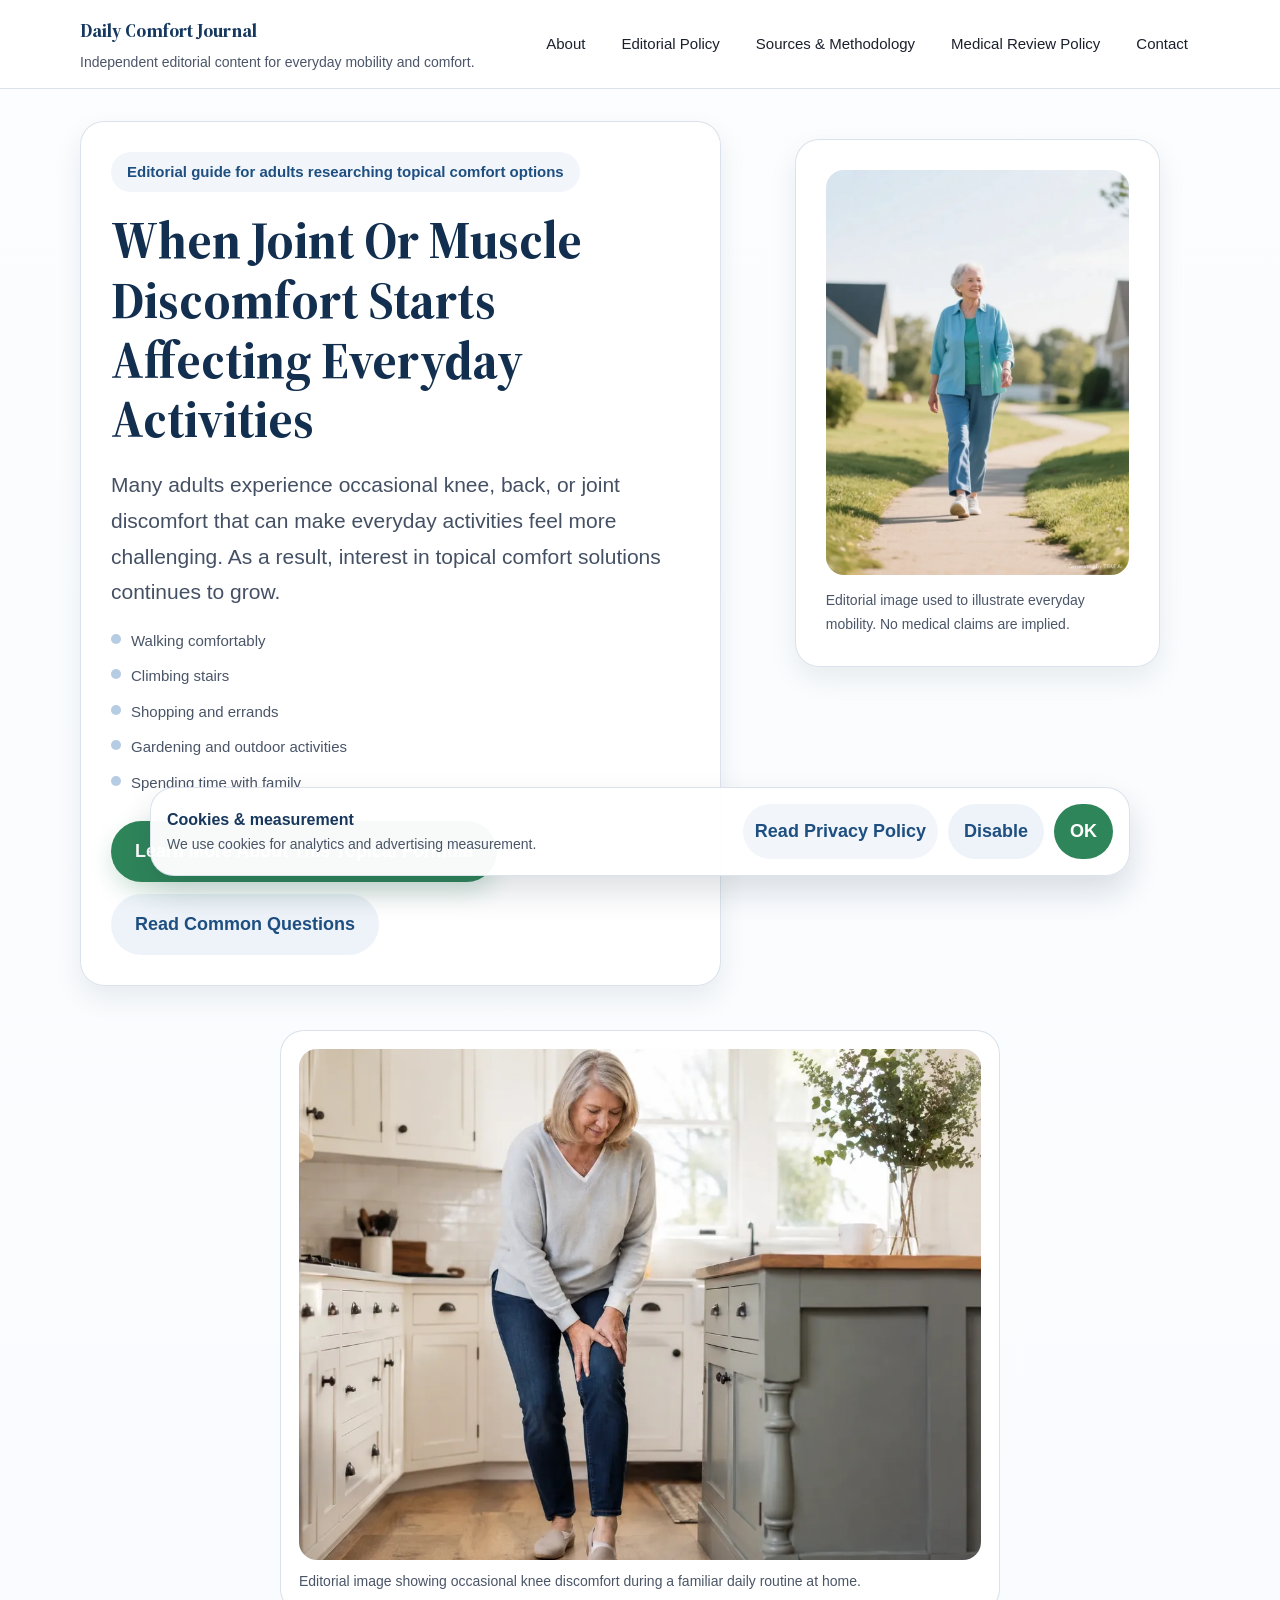
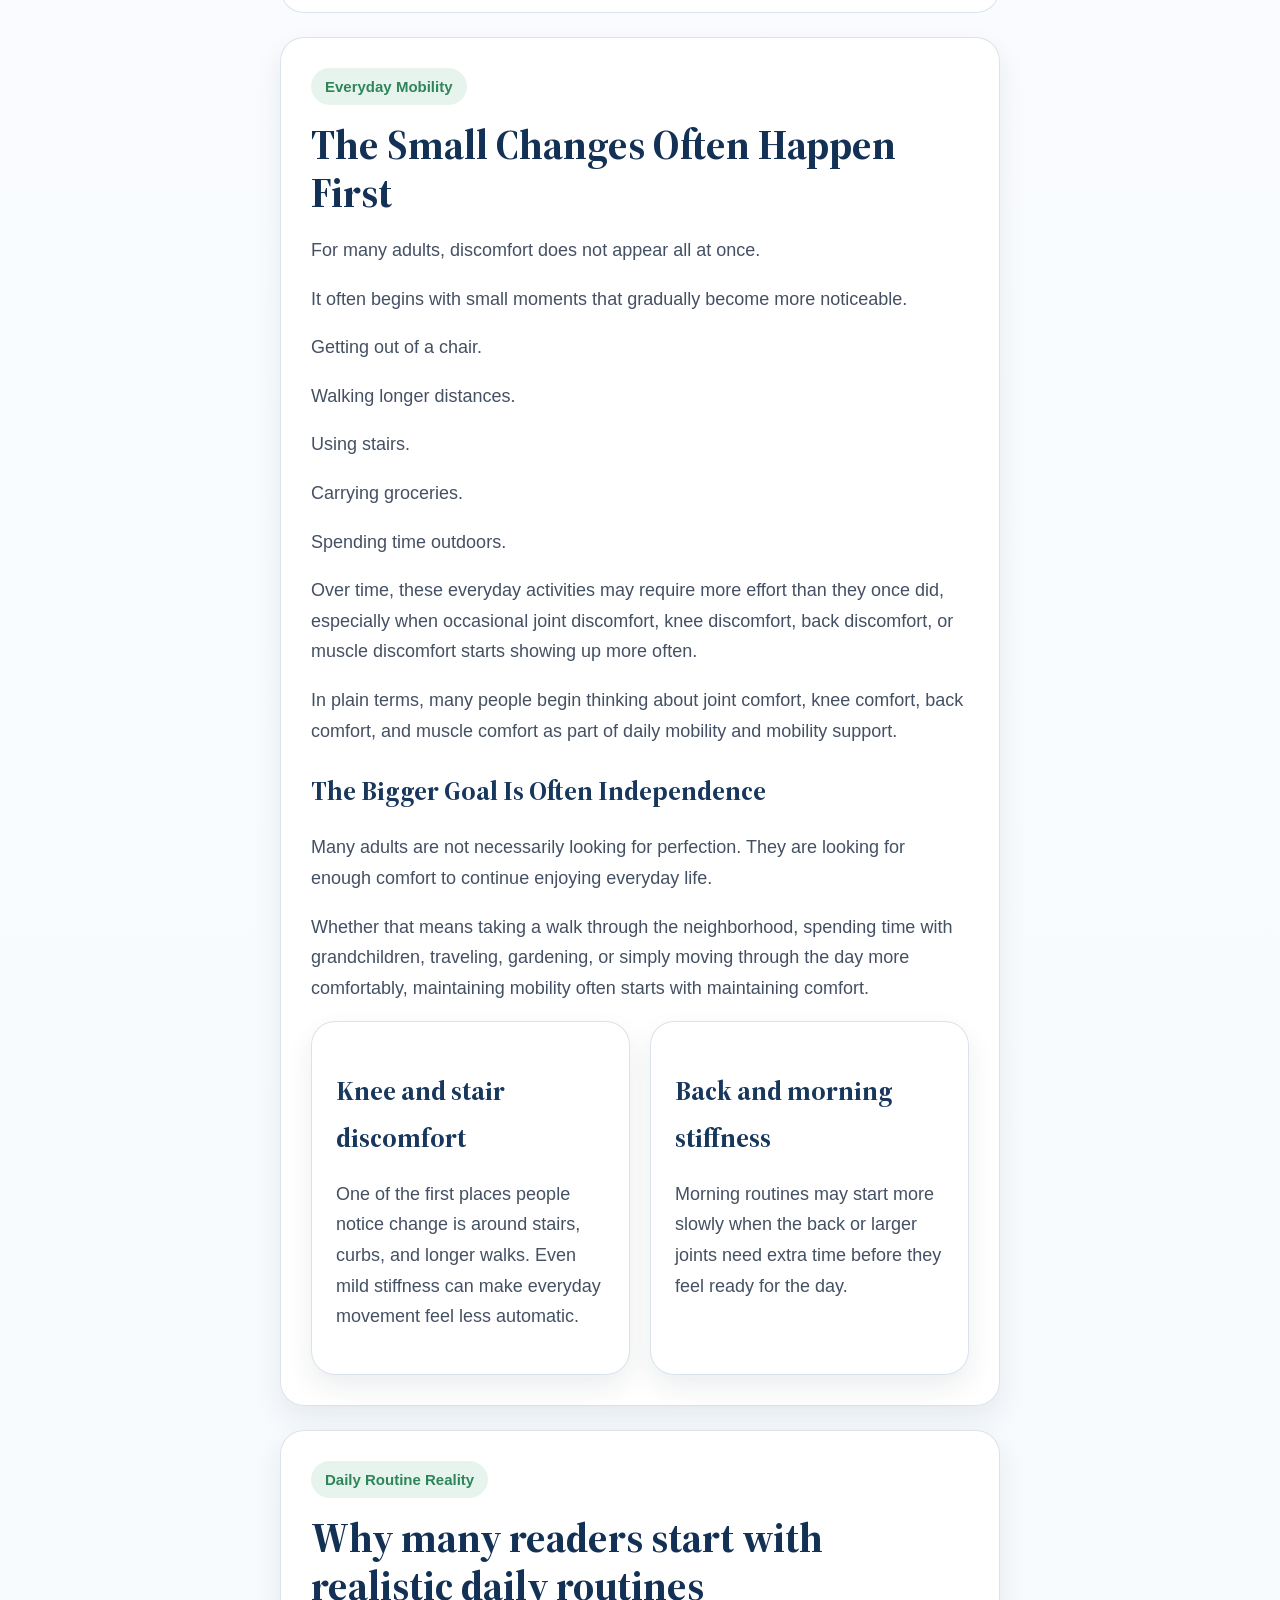
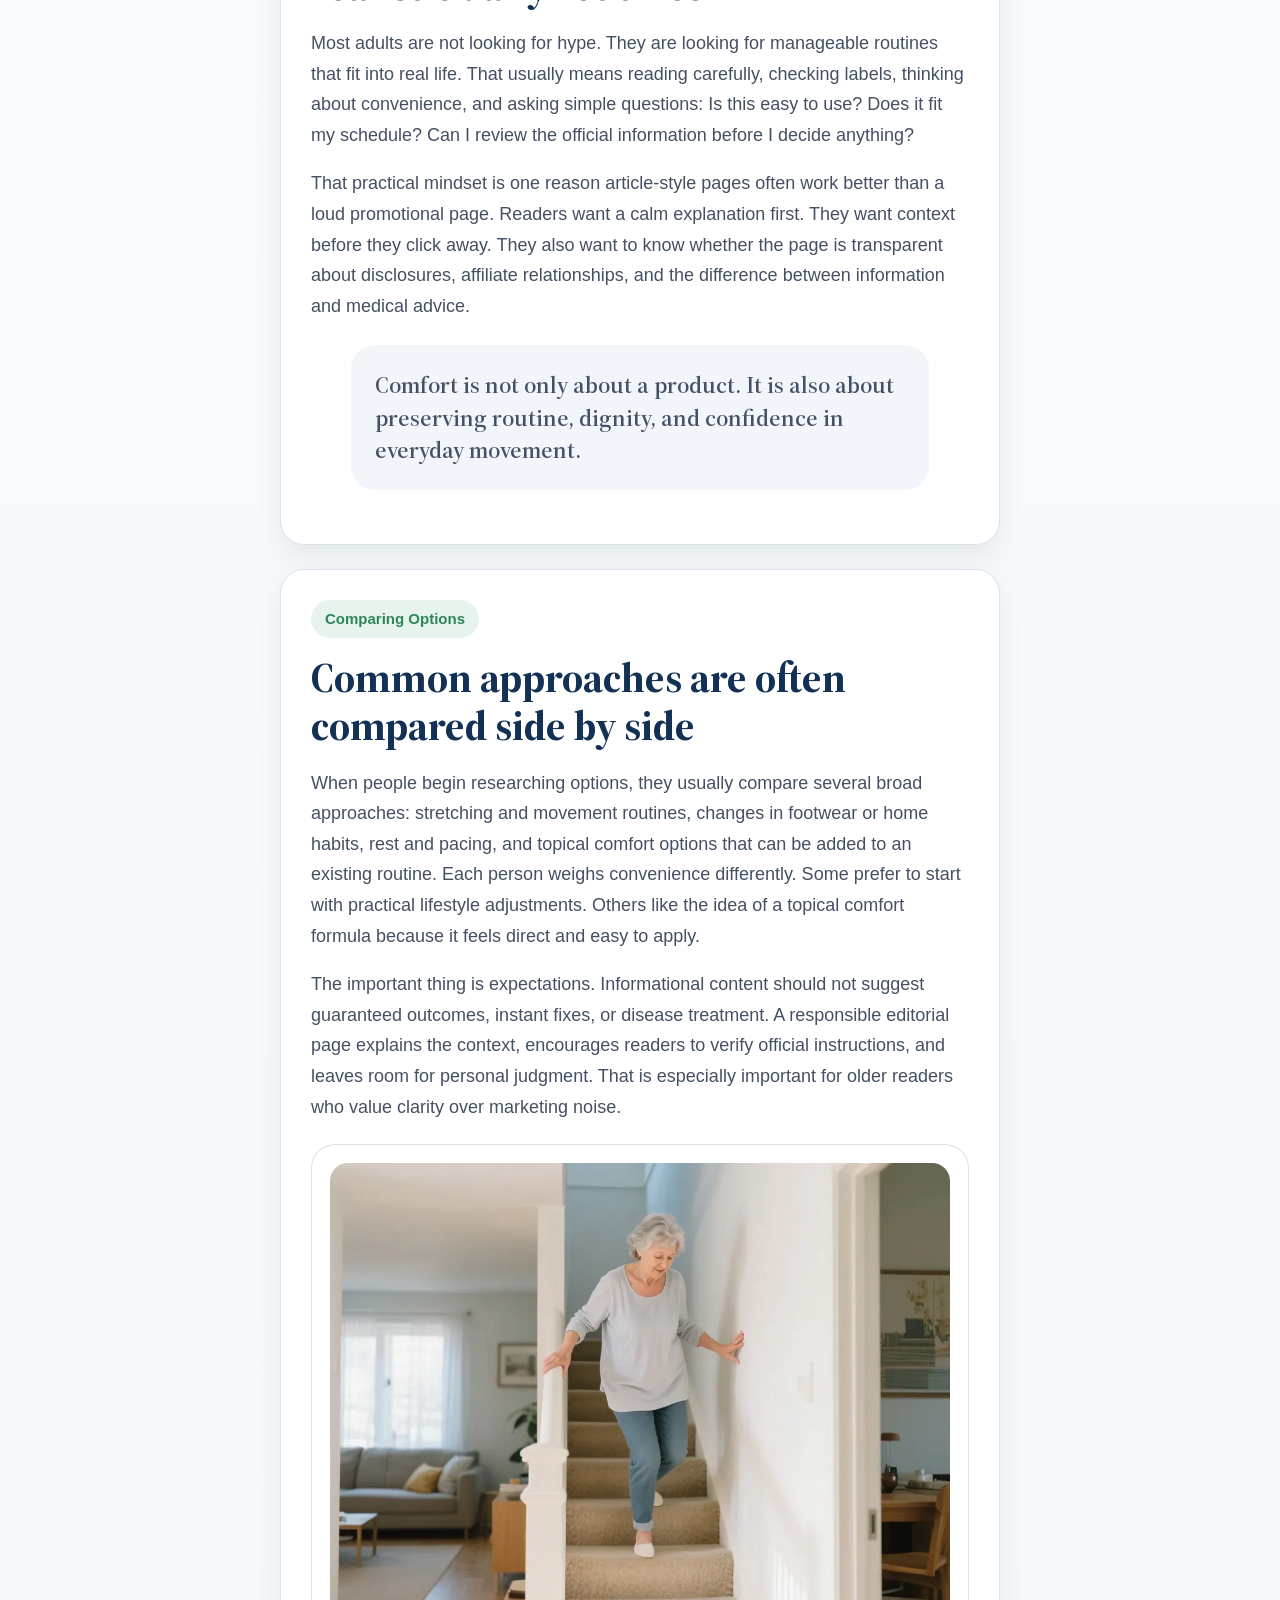
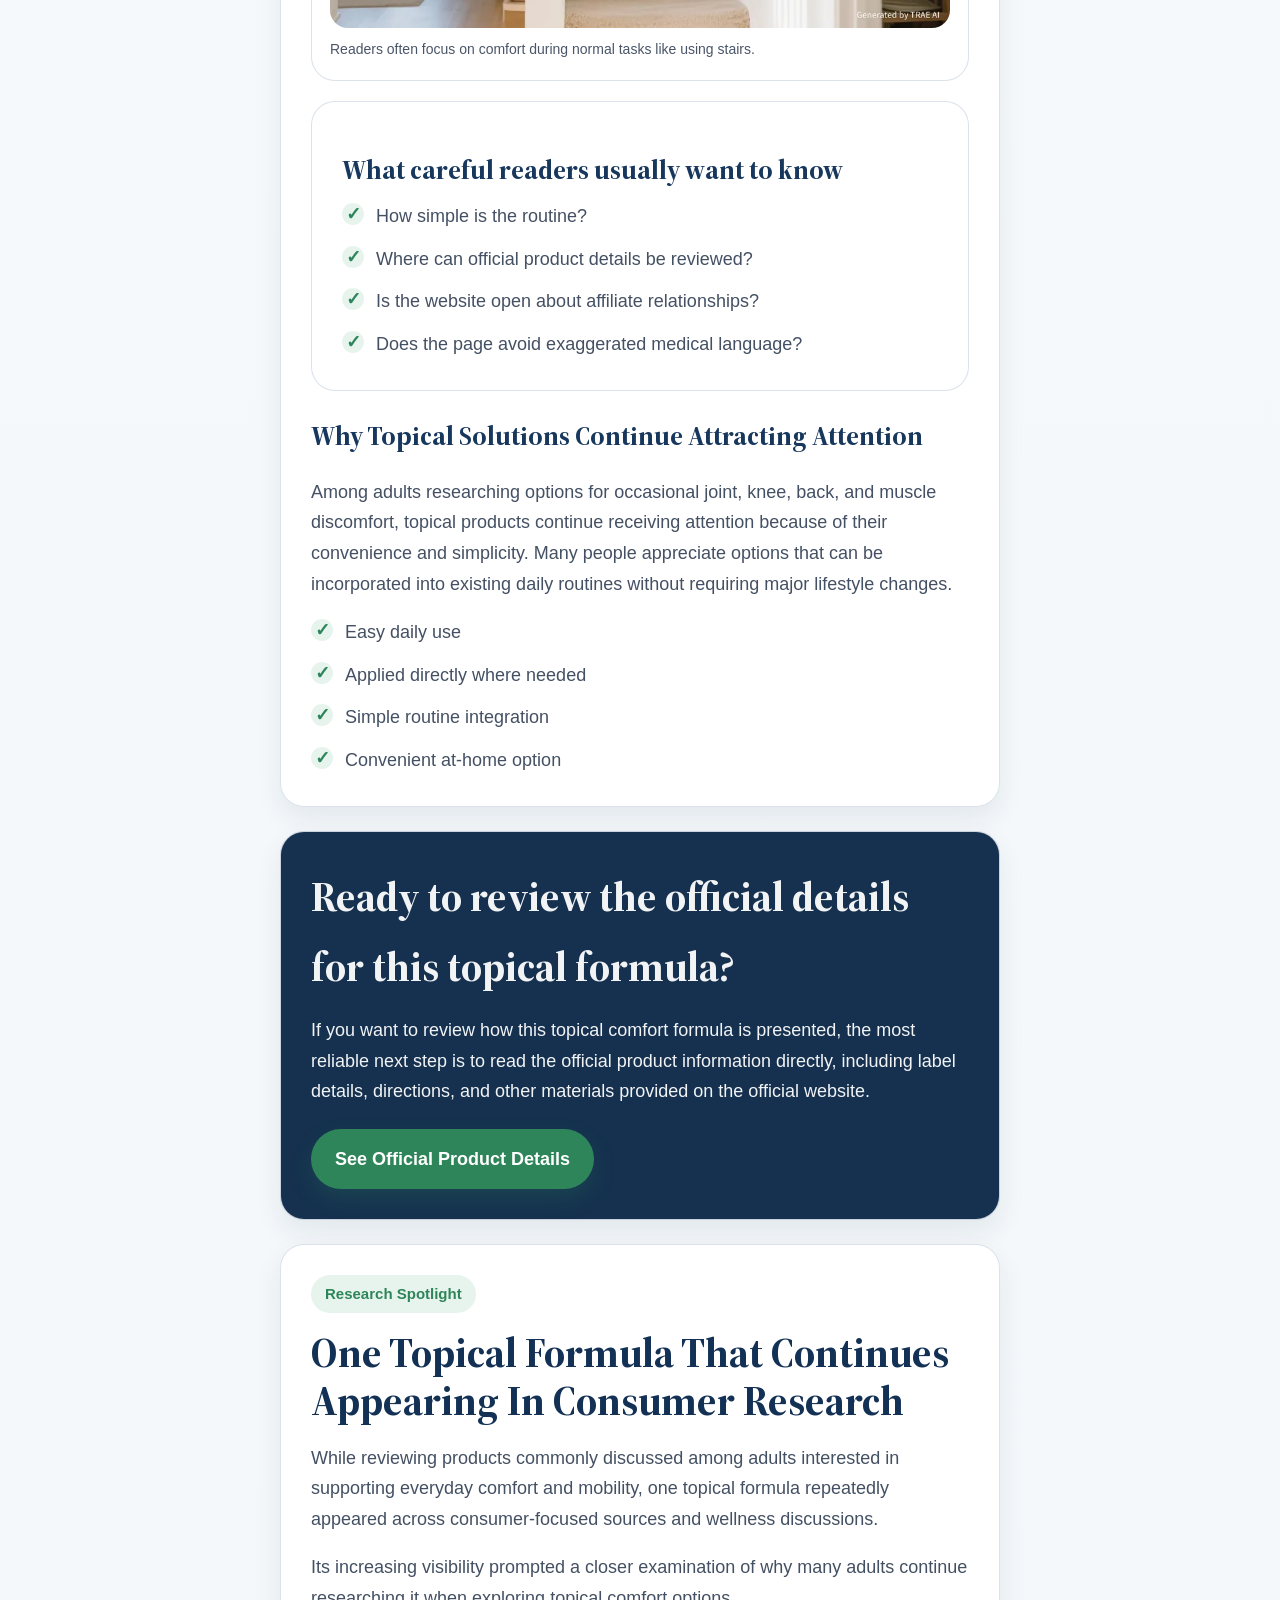
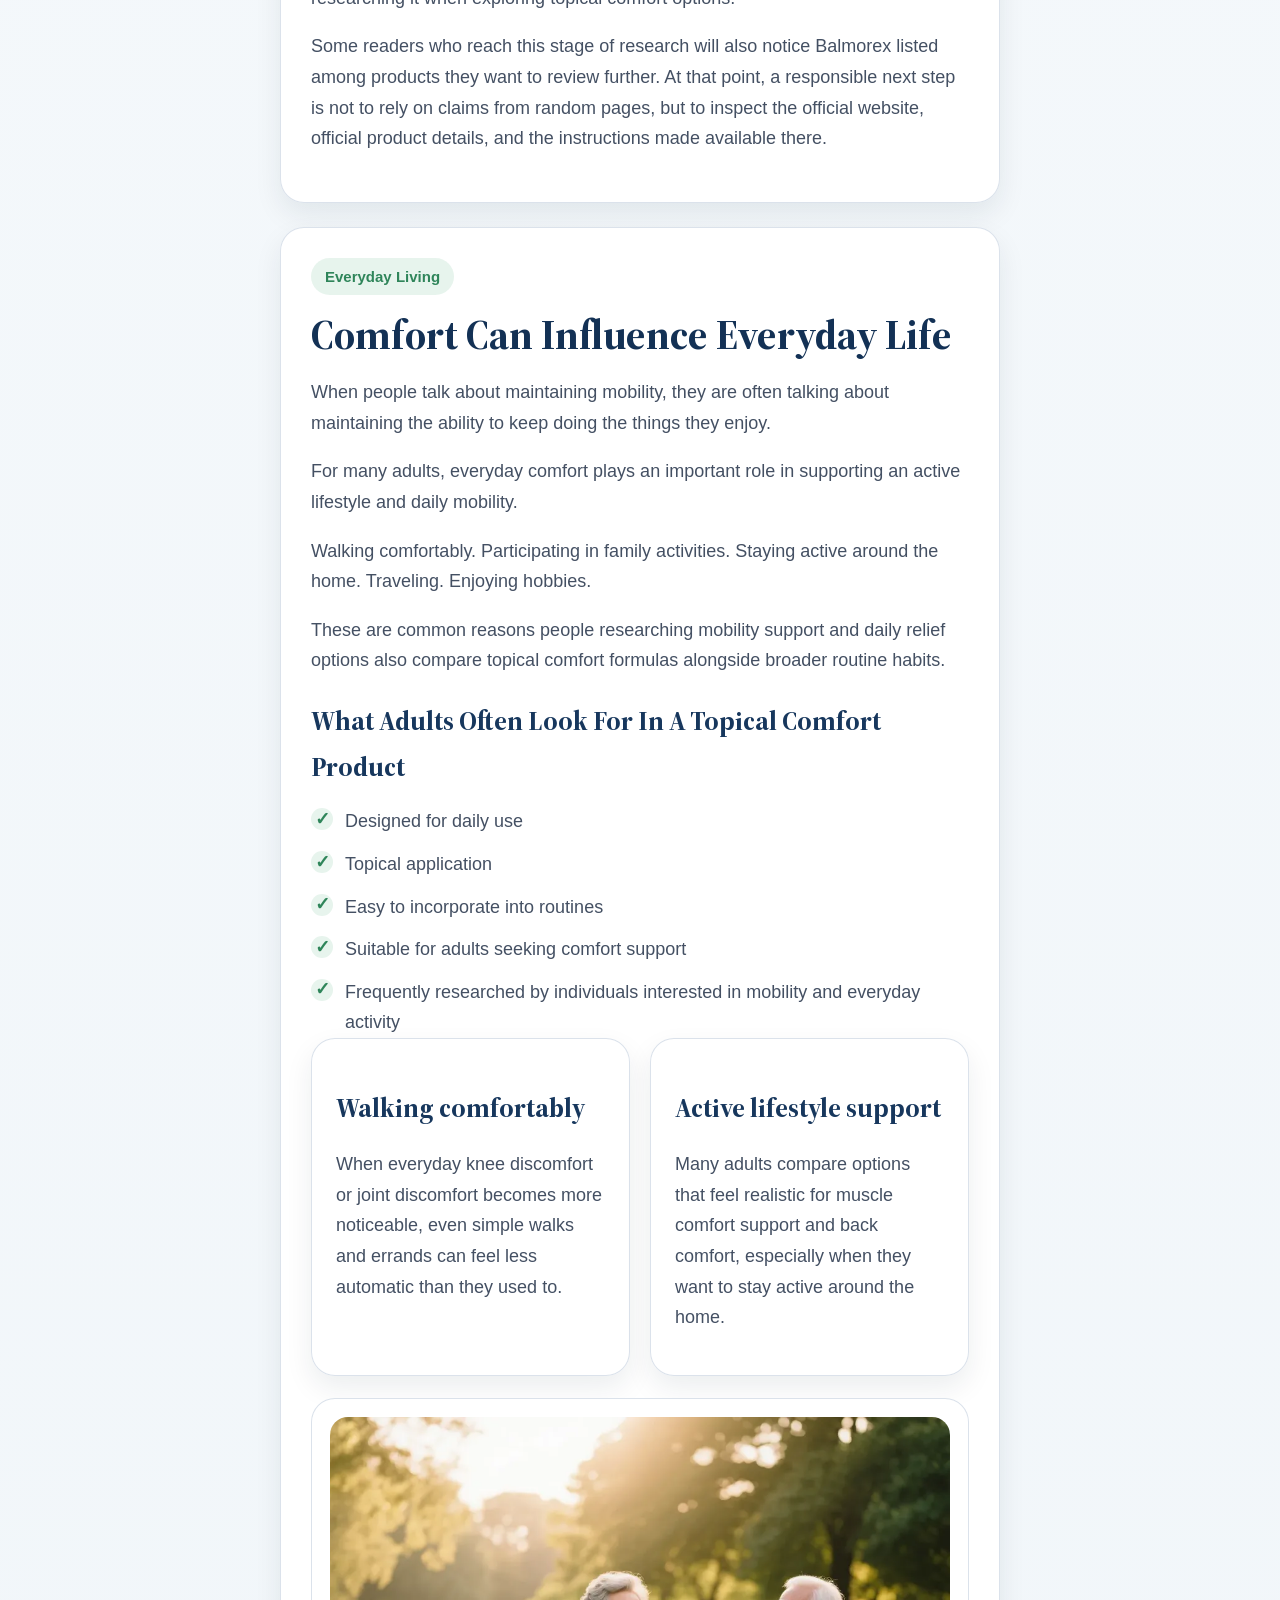
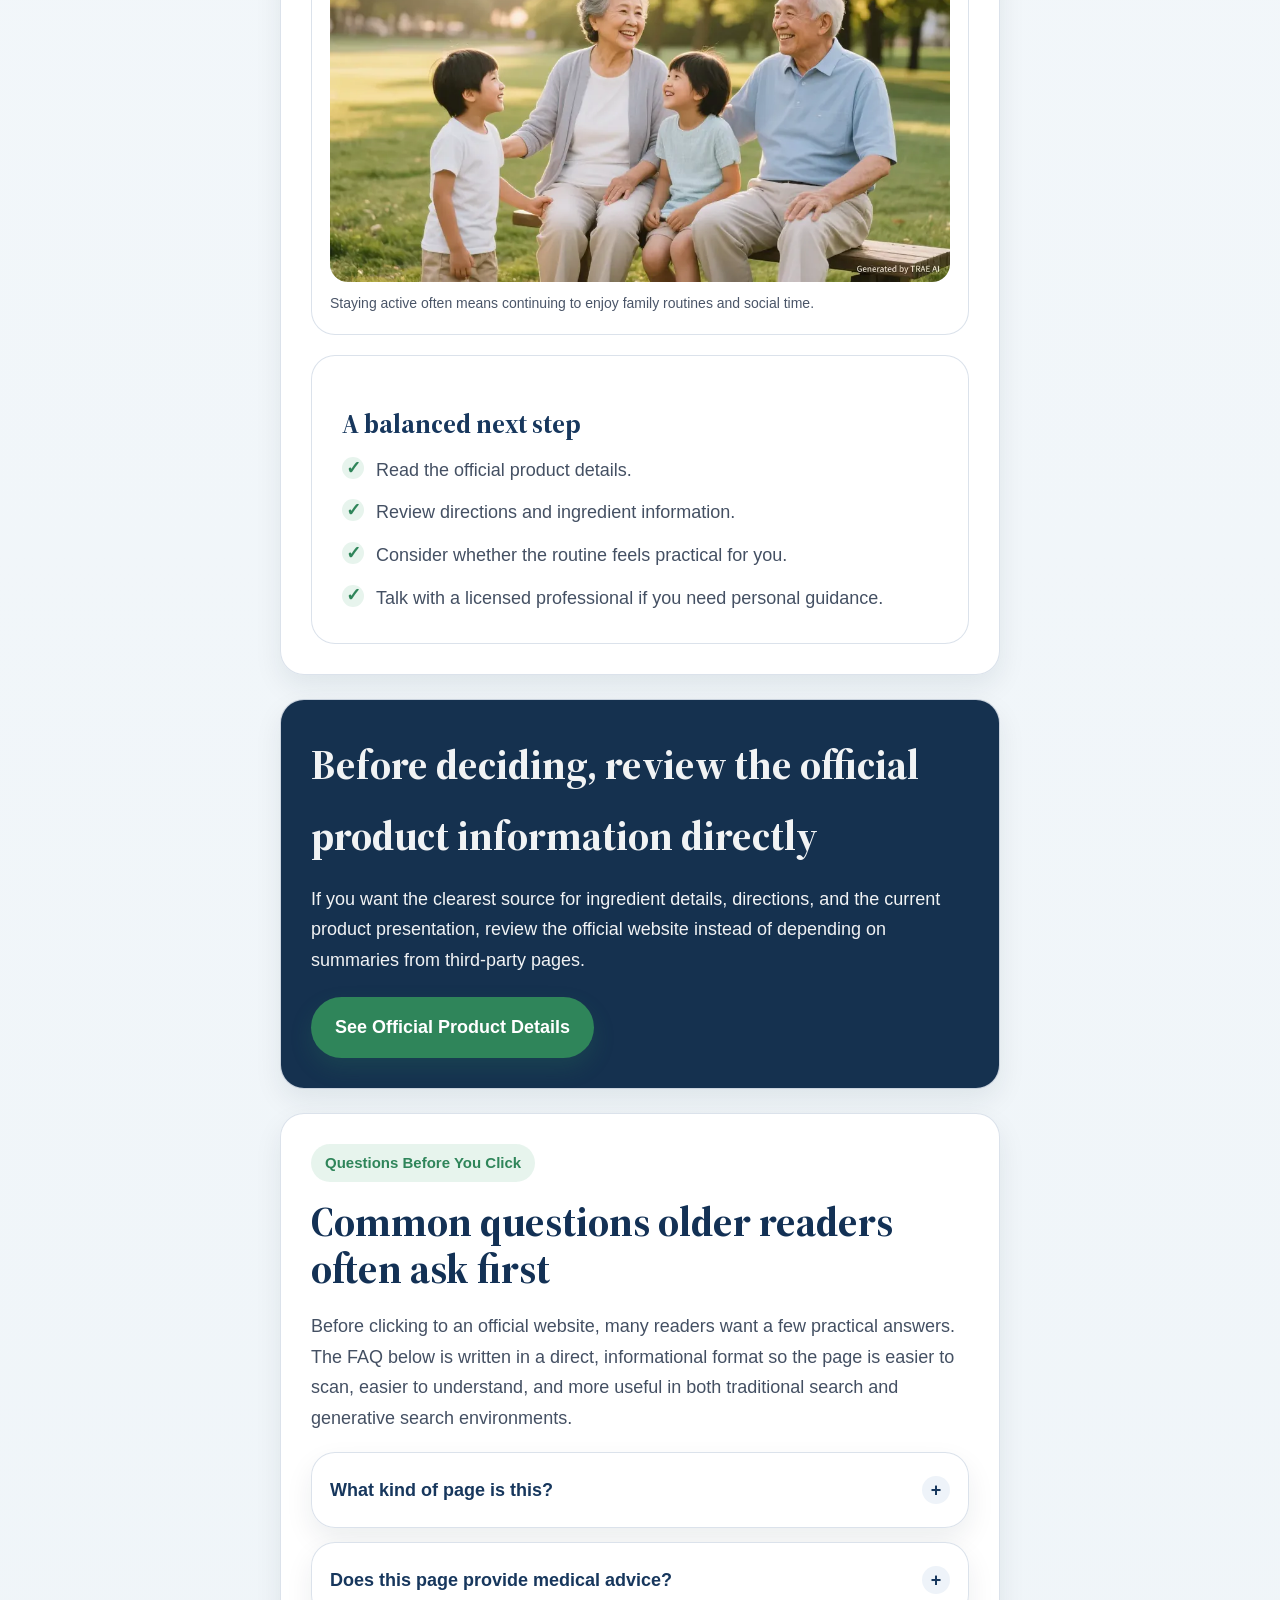
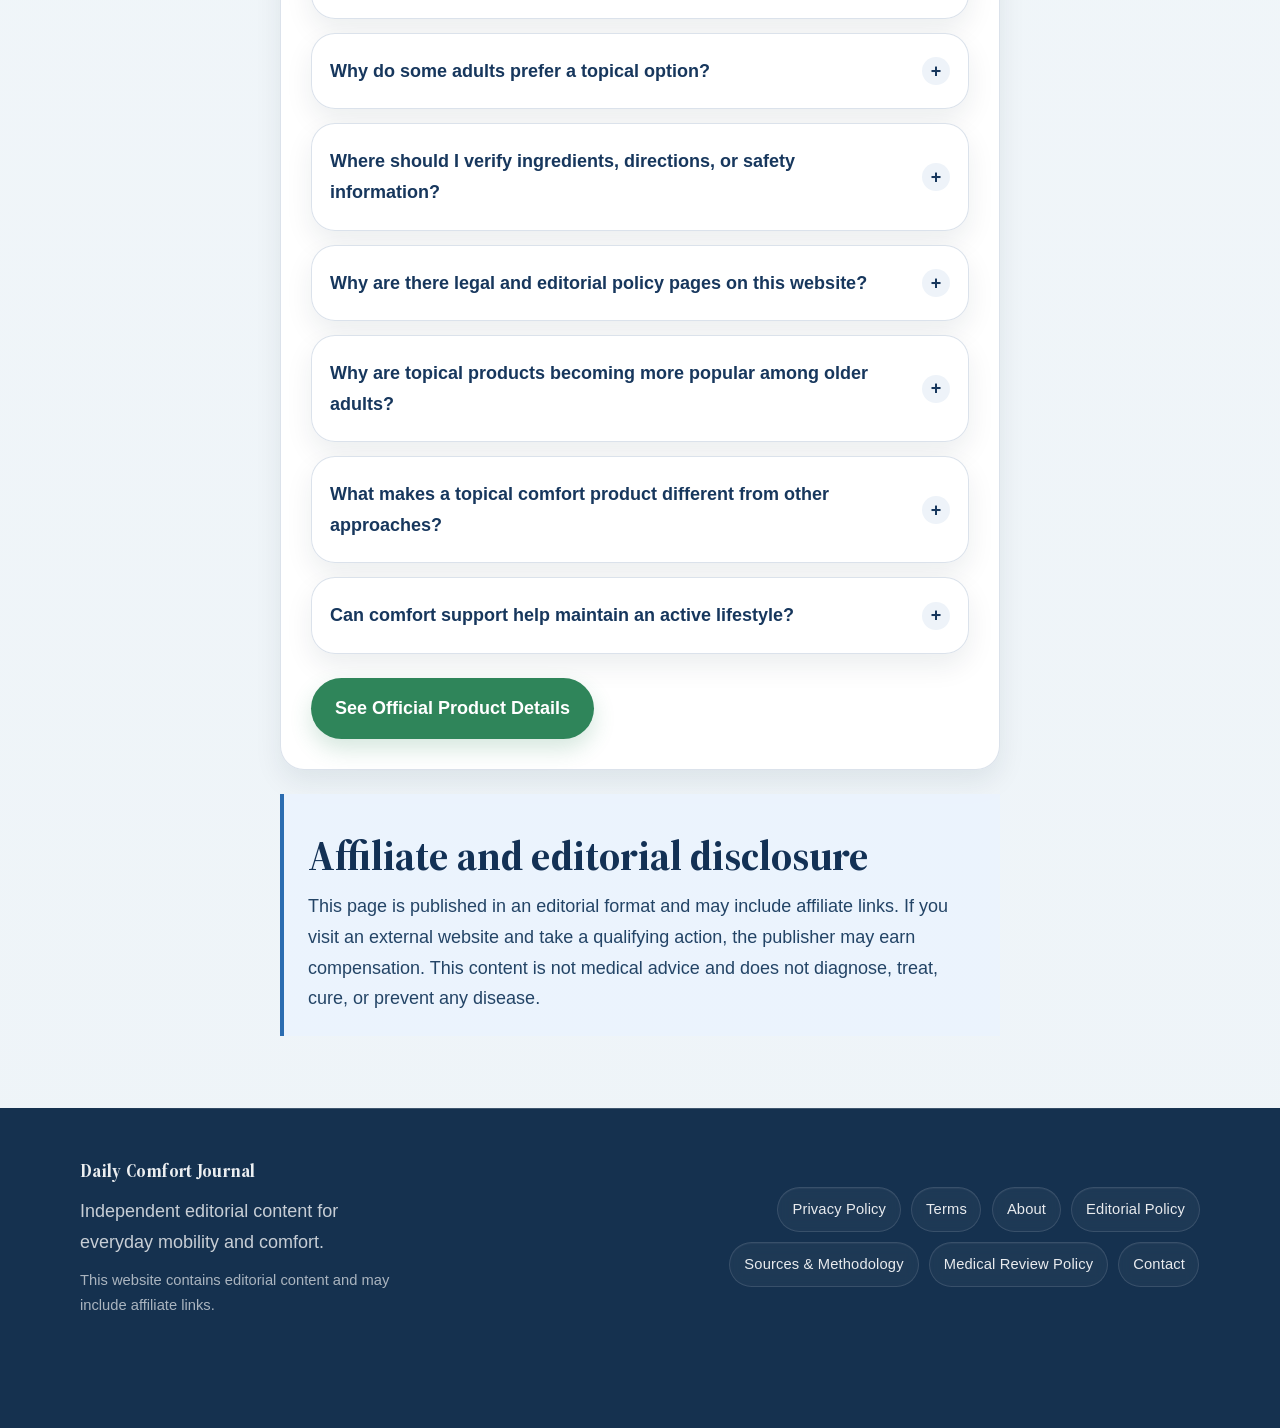
==== commit f130b39f: "Perf: fix CLS, optimize images, add cache/compression - CLS: pre-render header/footer statically on " ====
--- a/index.html
+++ b/index.html
@@ -7,6 +7,10 @@
     <meta name="description" content="Many adults experience occasional knee, back, or joint discomfort that can make everyday activities feel more challenging. As a result, interest in topical comfort solutions continues to grow." />
     <meta name="robots" content="index,follow,max-image-preview:large" />
     <meta name="theme-color" content="#2b6cb0" />
+    <link rel="icon" href="/favicon.ico" sizes="32x32" />
+    <link rel="icon" href="/favicon.svg" type="image/svg+xml" />
+    <link rel="apple-touch-icon" href="/apple-touch-icon.png" />
+    <link rel="manifest" href="/site.webmanifest" />
     <link rel="canonical" href="https://dailycomfort.starnixon.com/" />
     <link rel="alternate" hreflang="en-US" href="https://dailycomfort.starnixon.com/" />
     <link rel="alternate" hreflang="x-default" href="https://dailycomfort.starnixon.com/" />
@@ -17,10 +21,12 @@
     <meta property="og:description" content="Many adults experience occasional knee, back, or joint discomfort that can make everyday activities feel more challenging. As a result, interest in topical comfort solutions continues to grow." />
     <meta property="og:url" content="https://dailycomfort.starnixon.com/" />
     <meta property="og:image" content="https://dailycomfort.starnixon.com/assets/images/hero.webp" />
+    <meta property="og:image:alt" content="Older woman walking comfortably outdoors on a bright path, illustrating everyday mobility." />
     <meta name="twitter:card" content="summary_large_image" />
     <meta name="twitter:title" content="When Joint Or Muscle Discomfort Starts Affecting Everyday Activities | Daily Comfort Journal" />
     <meta name="twitter:description" content="Many adults experience occasional knee, back, or joint discomfort that can make everyday activities feel more challenging. As a result, interest in topical comfort solutions continues to grow." />
     <meta name="twitter:image" content="https://dailycomfort.starnixon.com/assets/images/hero.webp" />
+    <meta name="twitter:image:alt" content="Older woman walking comfortably outdoors on a bright path, illustrating everyday mobility." />
     <link rel="preload" href="/assets/fonts/source-serif-4/source-serif-4-display-600.woff2" as="font" type="font/woff2" />
     <link rel="preload" href="/assets/fonts/source-serif-4/source-serif-4-display-700.woff2" as="font" type="font/woff2" />
     <link rel="stylesheet" href="/assets/css/fonts.css" />
@@ -29,13 +35,21 @@
     <link rel="stylesheet" href="/assets/css/home.css" />
     <script type="application/ld+json" data-schema="true">{"@context":"https://schema.org","@type":"Organization","name":"Daily Comfort Editorial","url":"https://dailycomfort.starnixon.com","sameAs":["https://dailycomfort.starnixon.com/about/","https://dailycomfort.starnixon.com/about-editorial-policy/","https://dailycomfort.starnixon.com/sources-methodology/","https://dailycomfort.starnixon.com/medical-review-policy/","https://dailycomfort.starnixon.com/contact/"]}</script>
     <script type="application/ld+json" data-schema="true">{"@context":"https://schema.org","@type":"BreadcrumbList","itemListElement":[{"@type":"ListItem","position":1,"name":"Home","item":"https://dailycomfort.starnixon.com/"}]}</script>
-    <script type="application/ld+json" data-schema="true">{"@context":"https://schema.org","@type":"Article","headline":"When Joint Or Muscle Discomfort Starts Affecting Everyday Activities","description":"Many adults experience occasional knee, back, or joint discomfort that can make everyday activities feel more challenging. As a result, interest in topical comfort solutions continues to grow.","inLanguage":"en-US","mainEntityOfPage":"https://dailycomfort.starnixon.com/","author":{"@type":"Organization","name":"Daily Comfort Editorial"},"publisher":{"@type":"Organization","name":"Daily Comfort Editorial","url":"https://dailycomfort.starnixon.com"},"image":["https://dailycomfort.starnixon.com/assets/images/hero.webp","https://dailycomfort.starnixon.com/assets/images/family.webp","https://dailycomfort.starnixon.com/assets/images/stairs.webp"],"about":["Joint comfort","Mobility","Topical application","Healthy aging"]}</script>
+    <script type="application/ld+json" data-schema="true">{"@context":"https://schema.org","@type":"Article","headline":"When Joint Or Muscle Discomfort Starts Affecting Everyday Activities","description":"Many adults experience occasional knee, back, or joint discomfort that can make everyday activities feel more challenging. As a result, interest in topical comfort solutions continues to grow.","inLanguage":"en-US","mainEntityOfPage":"https://dailycomfort.starnixon.com/","author":{"@type":"Organization","name":"Daily Comfort Editorial"},"publisher":{"@type":"Organization","name":"Daily Comfort Editorial","url":"https://dailycomfort.starnixon.com"},"image":[{"@type":"ImageObject","url":"https://dailycomfort.starnixon.com/assets/images/hero.webp","contentUrl":"https://dailycomfort.starnixon.com/assets/images/hero.webp","name":"Everyday mobility — walking outdoors","caption":"Editorial image used to illustrate everyday mobility. No medical claims are implied.","description":"An older woman walking comfortably outdoors on a bright path, used editorially to illustrate everyday mobility and joint comfort for active adults."},{"@type":"ImageObject","url":"https://dailycomfort.starnixon.com/assets/images/knee.webp","contentUrl":"https://dailycomfort.starnixon.com/assets/images/knee.webp","name":"Occasional knee discomfort at home","caption":"Editorial image showing occasional knee discomfort during a familiar daily routine at home.","description":"An older adult experiencing occasional knee discomfort during a daily routine at home, illustrating how joint discomfort can affect everyday activities."},{"@type":"ImageObject","url":"https://dailycomfort.starnixon.com/assets/images/stairs.webp","contentUrl":"https://dailycomfort.starnixon.com/assets/images/stairs.webp","name":"Climbing stairs with confidence","caption":"Readers often focus on comfort during normal tasks like using stairs.","description":"A mature woman climbing stairs with confidence in a bright home, illustrating mobility and comfort during common daily tasks."},{"@type":"ImageObject","url":"https://dailycomfort.starnixon.com/assets/images/family.webp","contentUrl":"https://dailycomfort.starnixon.com/assets/images/family.webp","name":"Active family time outdoors","caption":"Staying active often means continuing to enjoy family routines and social time.","description":"Older adults spending time with family in a sunny park, illustrating how everyday comfort supports an active lifestyle."}],"about":["Joint comfort","Mobility","Topical application","Healthy aging"]}</script>
     <script type="application/ld+json" data-schema="true">{"@context":"https://schema.org","@type":"FAQPage","mainEntity":[{"@type":"Question","name":"What kind of page is this?","acceptedAnswer":{"@type":"Answer","text":"This page is an editorial advertorial. It is designed to explain common comfort questions, compare broad routine options, and link to an official website for readers who want product details."}},{"@type":"Question","name":"Does this page provide medical advice?","acceptedAnswer":{"@type":"Answer","text":"No. This content is informational only. It does not diagnose, treat, cure, or prevent any disease, and it should not replace guidance from a licensed healthcare professional."}},{"@type":"Question","name":"Why do some adults prefer a topical option?","acceptedAnswer":{"@type":"Answer","text":"Some adults prefer topical products because they fit easily into an existing daily routine and feel straightforward to apply. Individual preferences and experiences vary."}},{"@type":"Question","name":"Where should I verify ingredients, directions, or safety information?","acceptedAnswer":{"@type":"Answer","text":"Readers should always review the official product website, packaging details, and any label instructions before making a purchase or starting a new routine."}},{"@type":"Question","name":"Why are there legal and editorial policy pages on this website?","acceptedAnswer":{"@type":"Answer","text":"Those pages explain how content is produced, how affiliate relationships work, what sources are reviewed, and how privacy and terms are handled. They are included to support transparency and trust."}},{"@type":"Question","name":"Why are topical products becoming more popular among older adults?","acceptedAnswer":{"@type":"Answer","text":"Many adults appreciate options that can be incorporated into their daily routines while supporting their overall comfort goals."}},{"@type":"Question","name":"What makes a topical comfort product different from other approaches?","acceptedAnswer":{"@type":"Answer","text":"Topical products are typically applied directly to the desired area, making them a convenient option many people choose to explore."}},{"@type":"Question","name":"Can comfort support help maintain an active lifestyle?","acceptedAnswer":{"@type":"Answer","text":"Many adults believe that maintaining everyday comfort can help them continue participating in activities they enjoy."}}]}</script>
     <script type="application/ld+json" data-schema="true">{"@context":"https://schema.org","@type":"WebPage","name":"When Joint Or Muscle Discomfort Starts Affecting Everyday Activities","description":"Many adults experience occasional knee, back, or joint discomfort that can make everyday activities feel more challenging. As a result, interest in topical comfort solutions continues to grow.","url":"https://dailycomfort.starnixon.com/","inLanguage":"en-US"}</script>
   </head>
   <body>
     <a class="skip-link" href="#main-content">Skip to content</a>
-    <div data-mount="header"></div>
+    <div data-mount="header"><header class="site-header">
+      <div class="site-header__inner">
+        <a class="site-brand" href="/">
+          <span class="site-brand__title">Daily Comfort Journal</span>
+          <span class="site-brand__meta">Independent editorial content for everyday mobility and comfort.</span>
+        </a>
+        <nav class="site-nav" aria-label="Primary"><a href="/about/">About</a><a href="/about-editorial-policy/">Editorial Policy</a><a href="/sources-methodology/">Sources &amp; Methodology</a><a href="/medical-review-policy/">Medical Review Policy</a><a href="/contact/">Contact</a></nav>
+      </div>
+    </header></div>
 
     <main id="main-content" class="page-shell">
       <section class="hero">
@@ -76,8 +90,8 @@
               loading="eager"
               fetchpriority="high"
               decoding="async"
-              width="900"
-              height="1200"
+              width="720"
+              height="960"
               src="/assets/images/hero.webp"
               alt="Older woman walking comfortably outdoors on a bright path."
             />
@@ -92,12 +106,13 @@
         <div class="visual-pair">
           <figure>
             <img
+              data-asset="knee-image"
               loading="lazy"
               decoding="async"
-              width="1023"
-              height="682"
+              width="1200"
+              height="800"
               src="/assets/images/knee.webp"
-              alt="Older adult experiencing occasional knee discomfort during daily activities"
+              alt="Older adult experiencing occasional knee discomfort during daily activities."
             />
             <figcaption>
               Editorial image showing occasional knee discomfort during a familiar daily routine at home.
@@ -198,8 +213,8 @@
                 data-asset="stairs-image"
                 loading="lazy"
                 decoding="async"
-                width="1600"
-                height="1100"
+                width="1000"
+                height="750"
               src="/assets/images/stairs.webp"
               alt="Mature woman climbing stairs with confidence in a bright home."
               />
@@ -318,8 +333,8 @@
                 data-asset="family-image"
                 loading="lazy"
                 decoding="async"
-                width="1600"
-                height="1100"
+                width="1000"
+                height="750"
               src="/assets/images/family.webp"
               alt="Older adults spending time with family in a sunny park."
               />
@@ -434,7 +449,16 @@
       </div>
     </main>
 
-    <div data-mount="footer"></div>
+    <div data-mount="footer"><footer class="site-footer">
+      <div class="site-footer__inner">
+        <div class="site-footer__about">
+          <p><strong>Daily Comfort Journal</strong></p>
+          <p>Independent editorial content for everyday mobility and comfort.</p>
+          <p>This website contains editorial content and may include affiliate links.</p>
+        </div>
+        <div class="legal-links" aria-label="Legal links"><a href="/privacy-policy/">Privacy Policy</a><a href="/terms/">Terms</a><a href="/about/">About</a><a href="/about-editorial-policy/">Editorial Policy</a><a href="/sources-methodology/">Sources &amp; Methodology</a><a href="/medical-review-policy/">Medical Review Policy</a><a href="/contact/">Contact</a></div>
+      </div>
+    </footer></div>
     <script type="module" src="/assets/js/pages/home.js"></script>
   </body>
 </html>
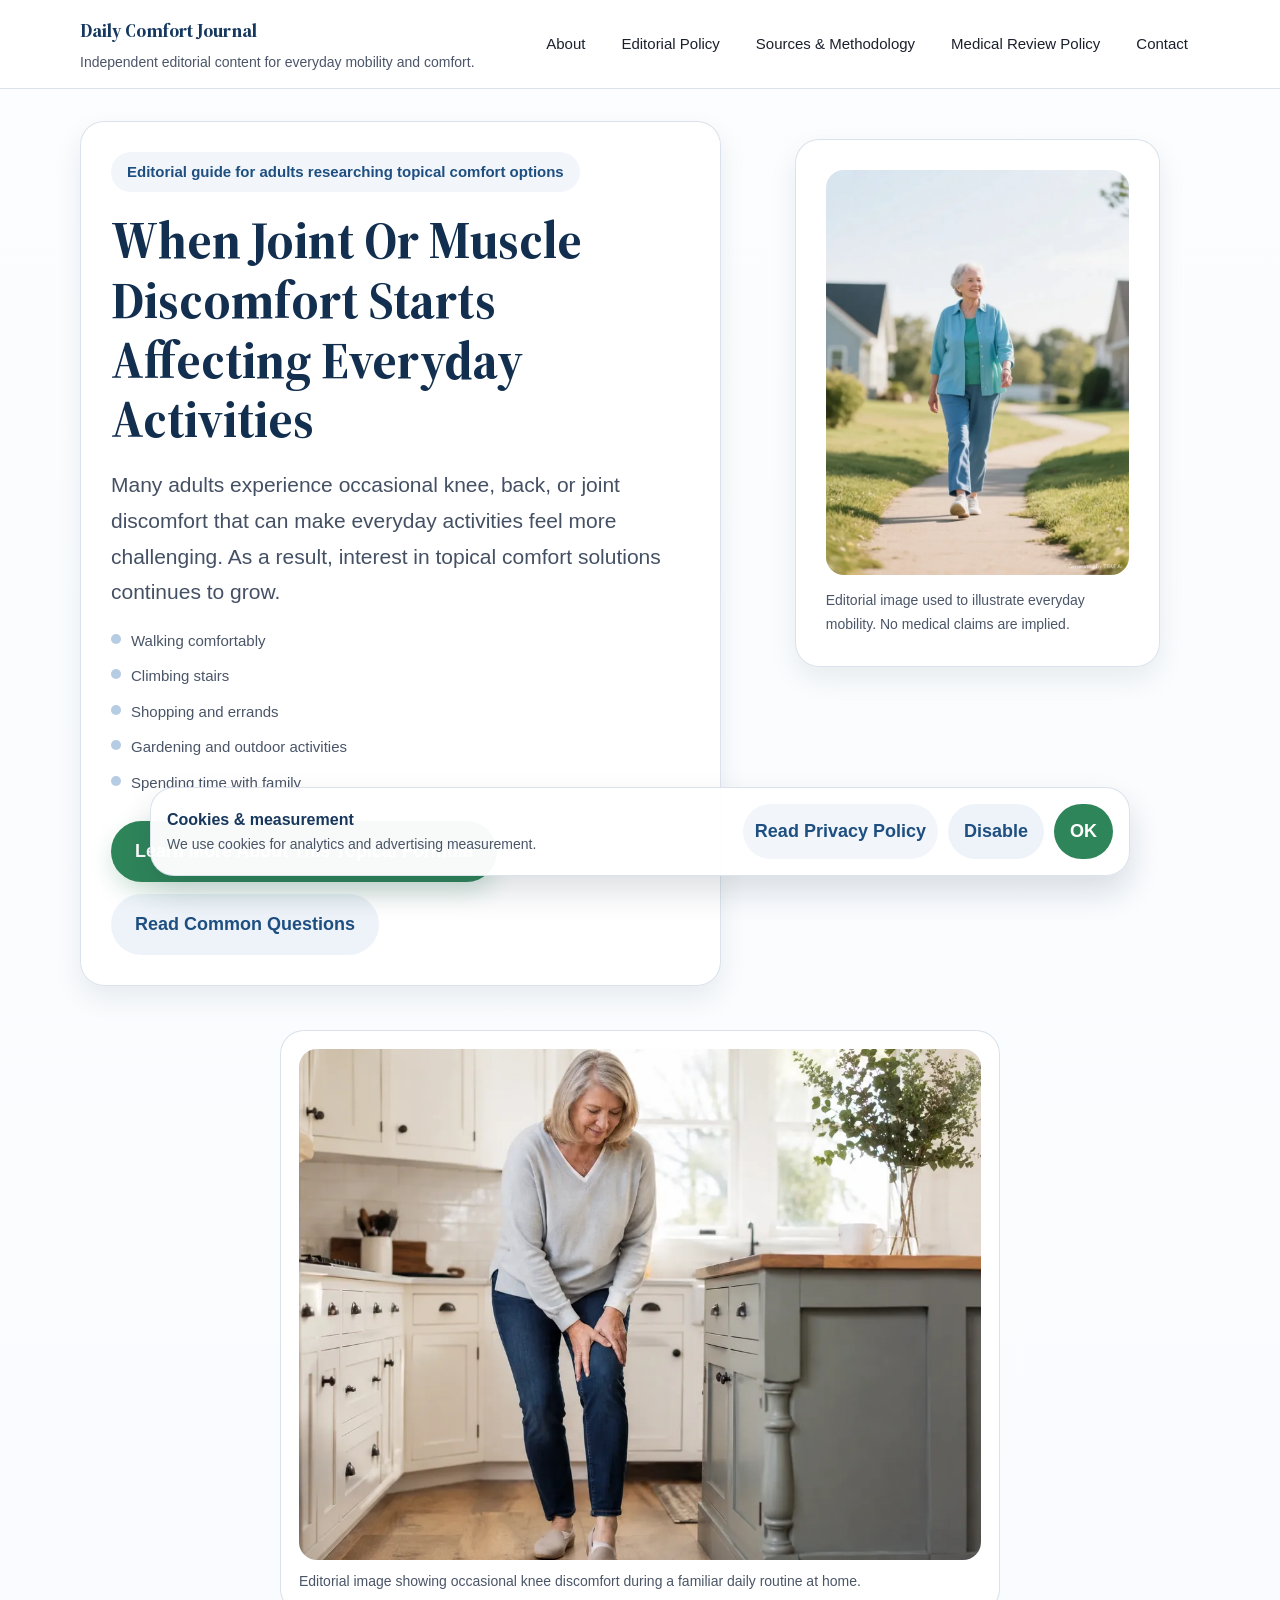
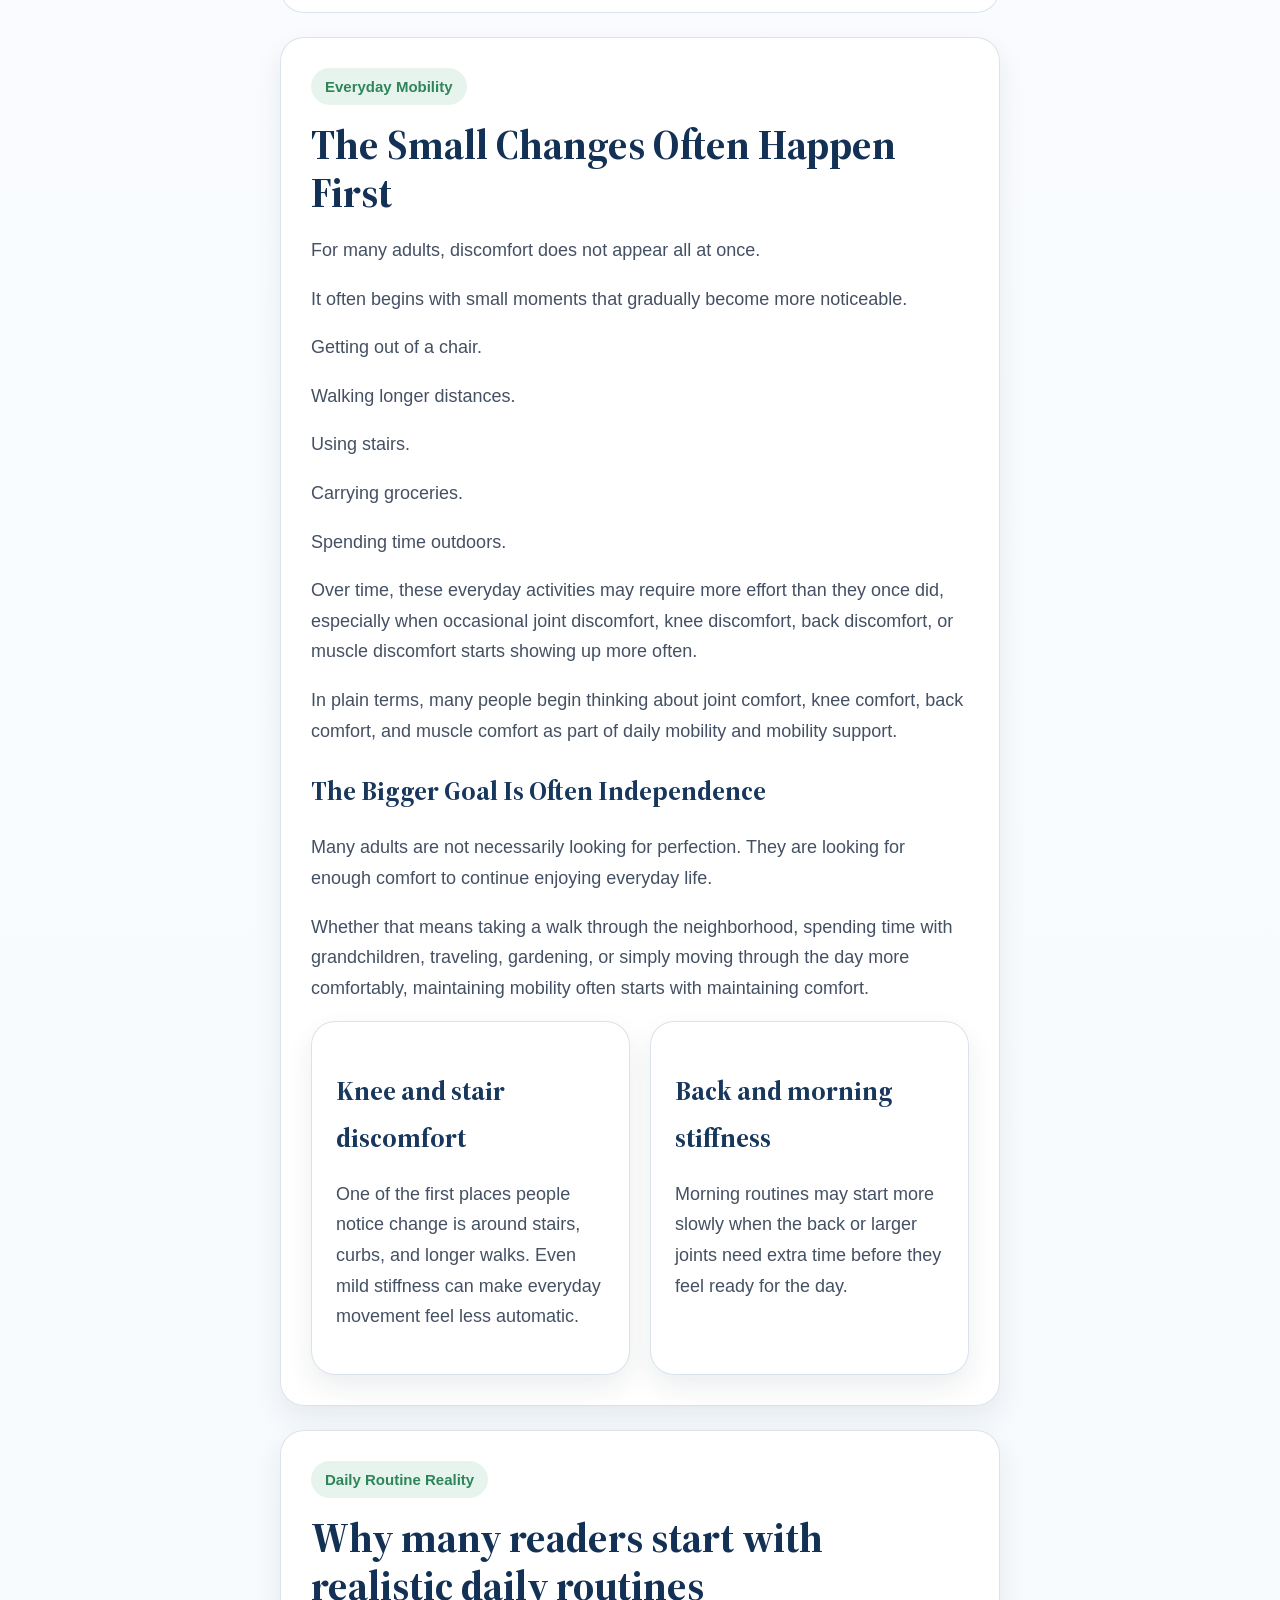
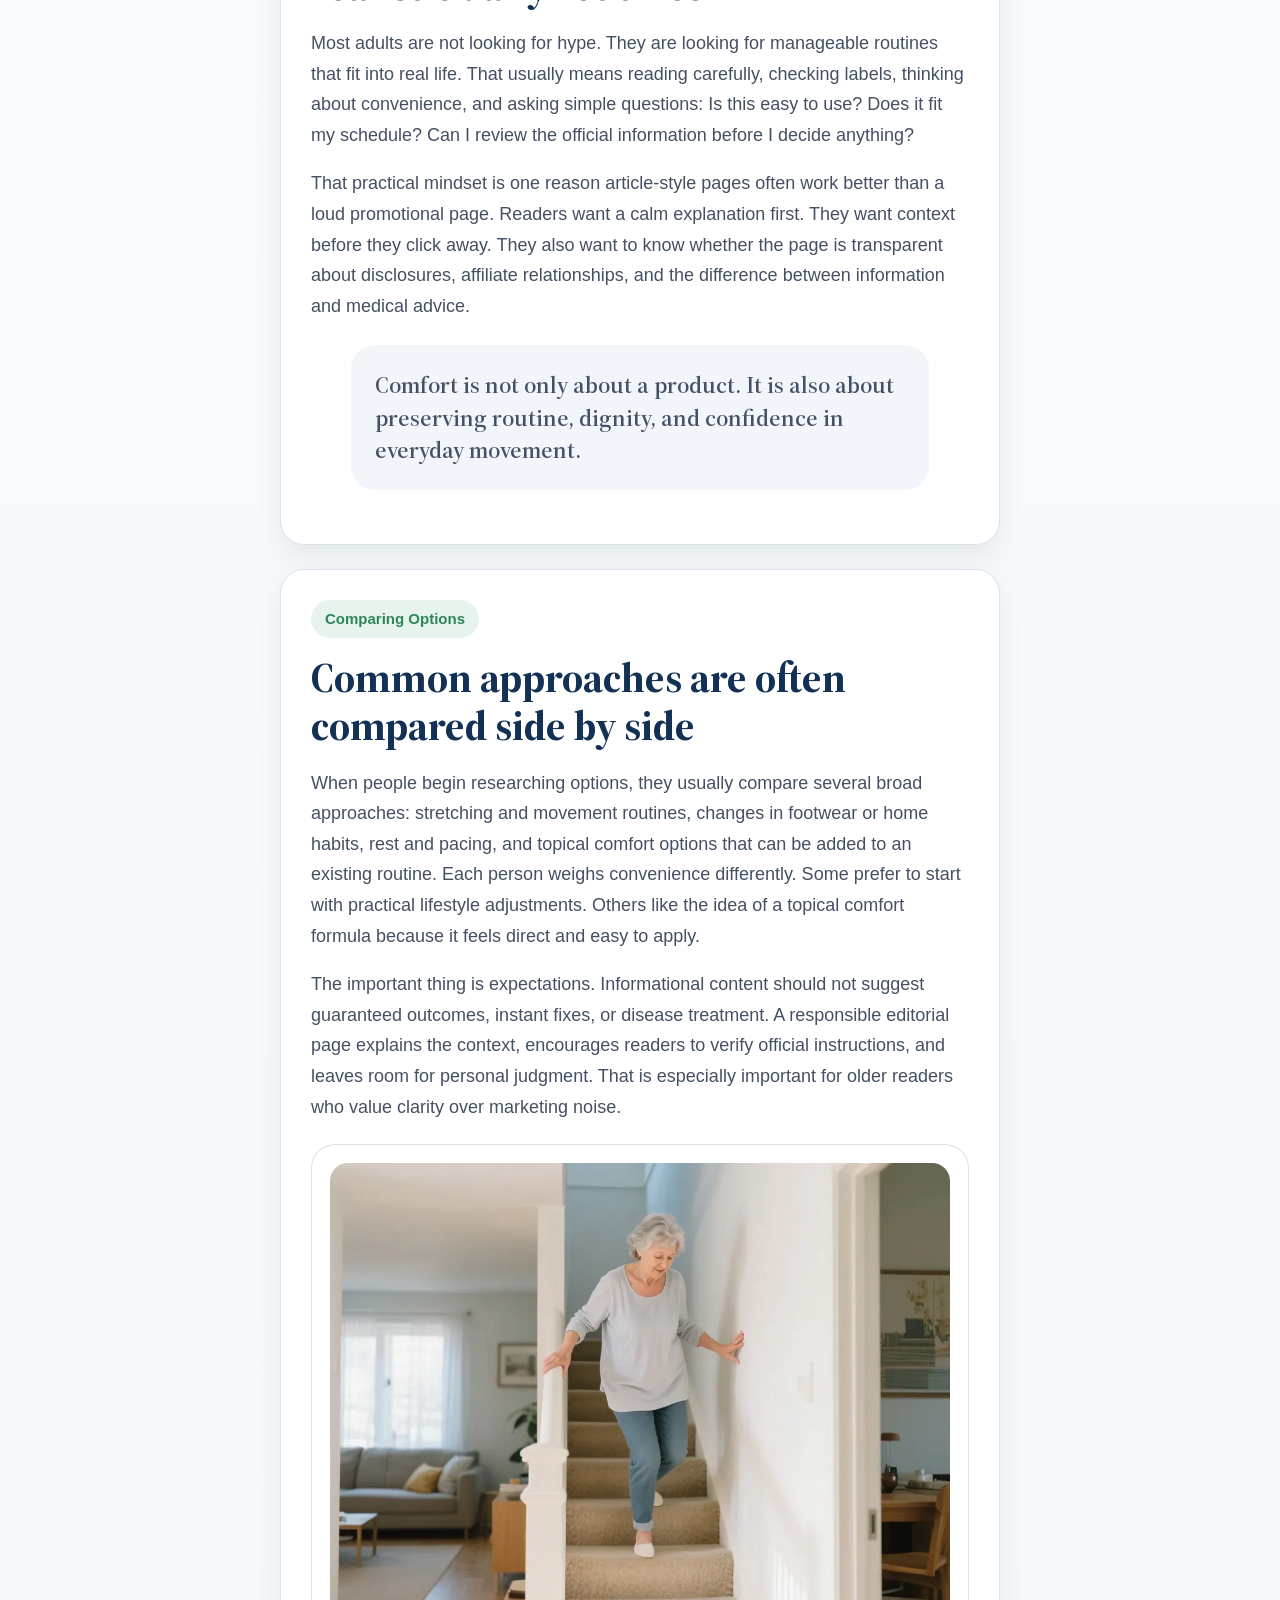
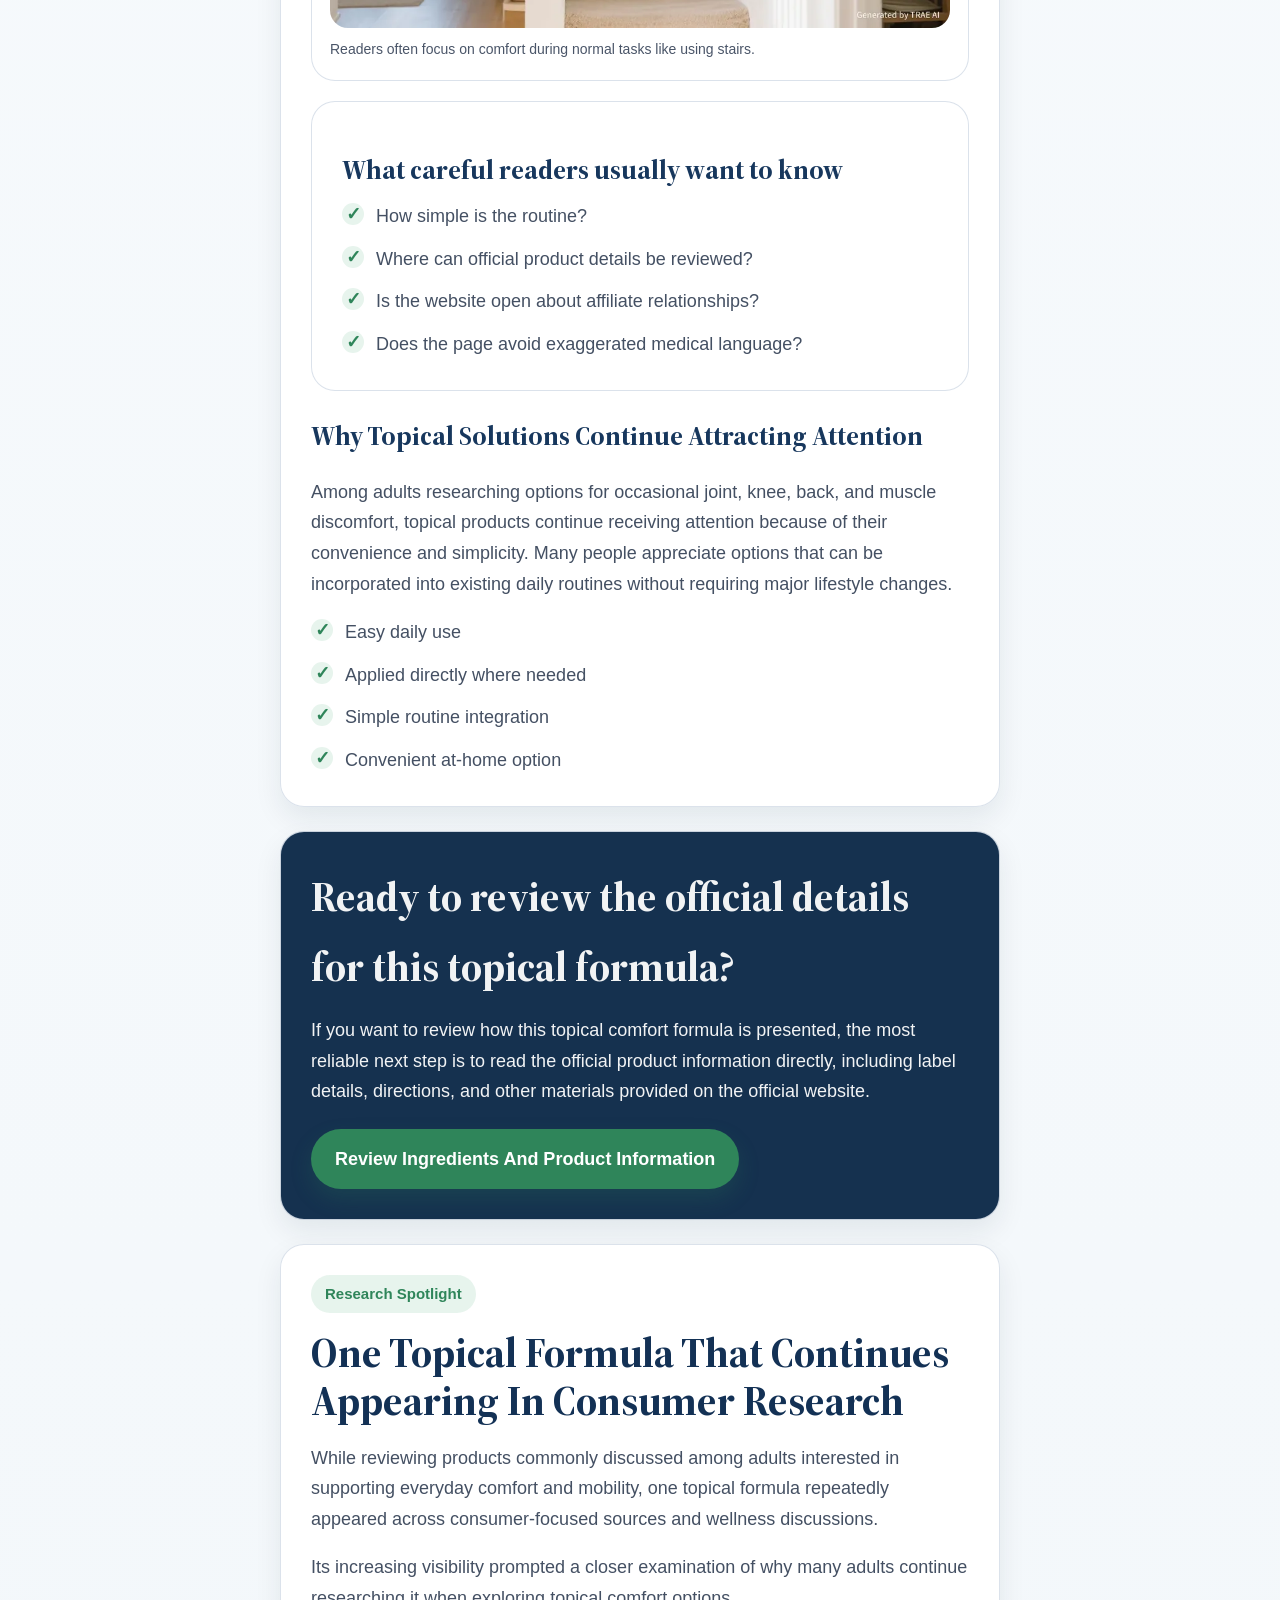
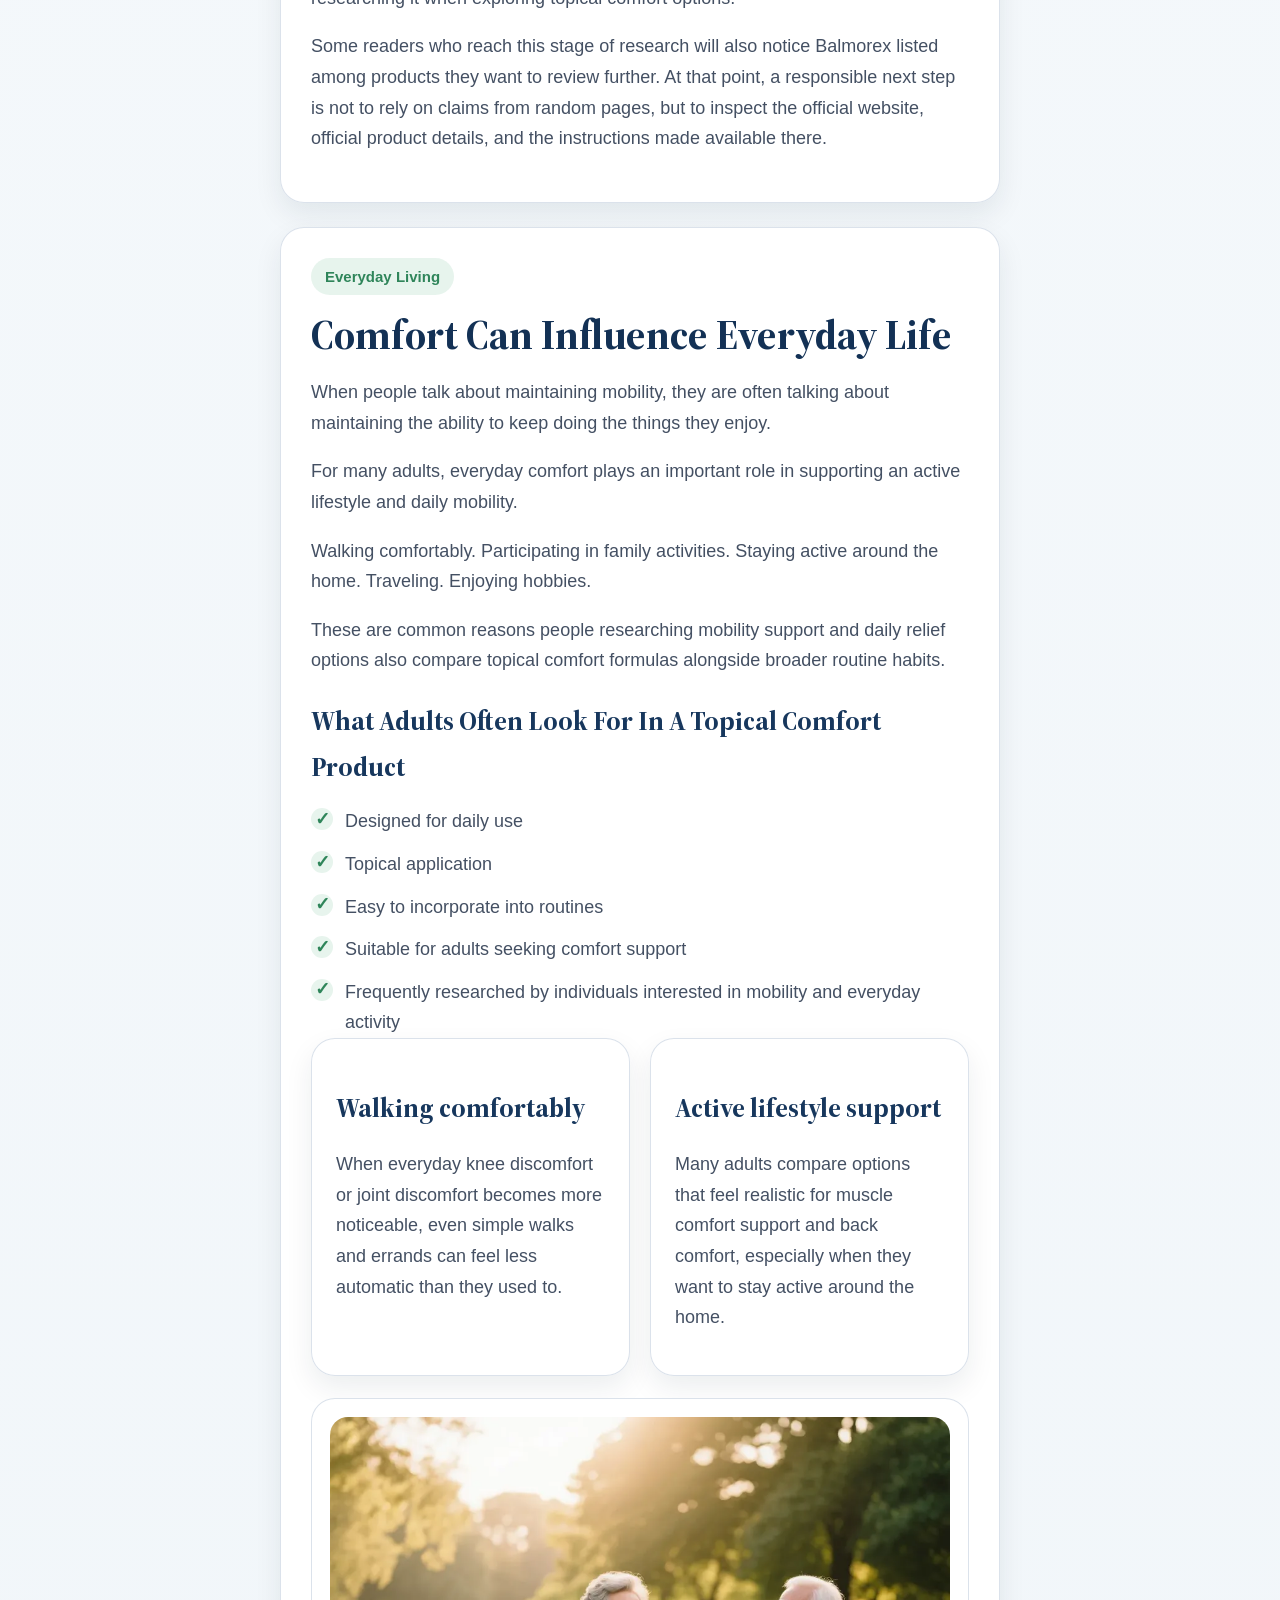
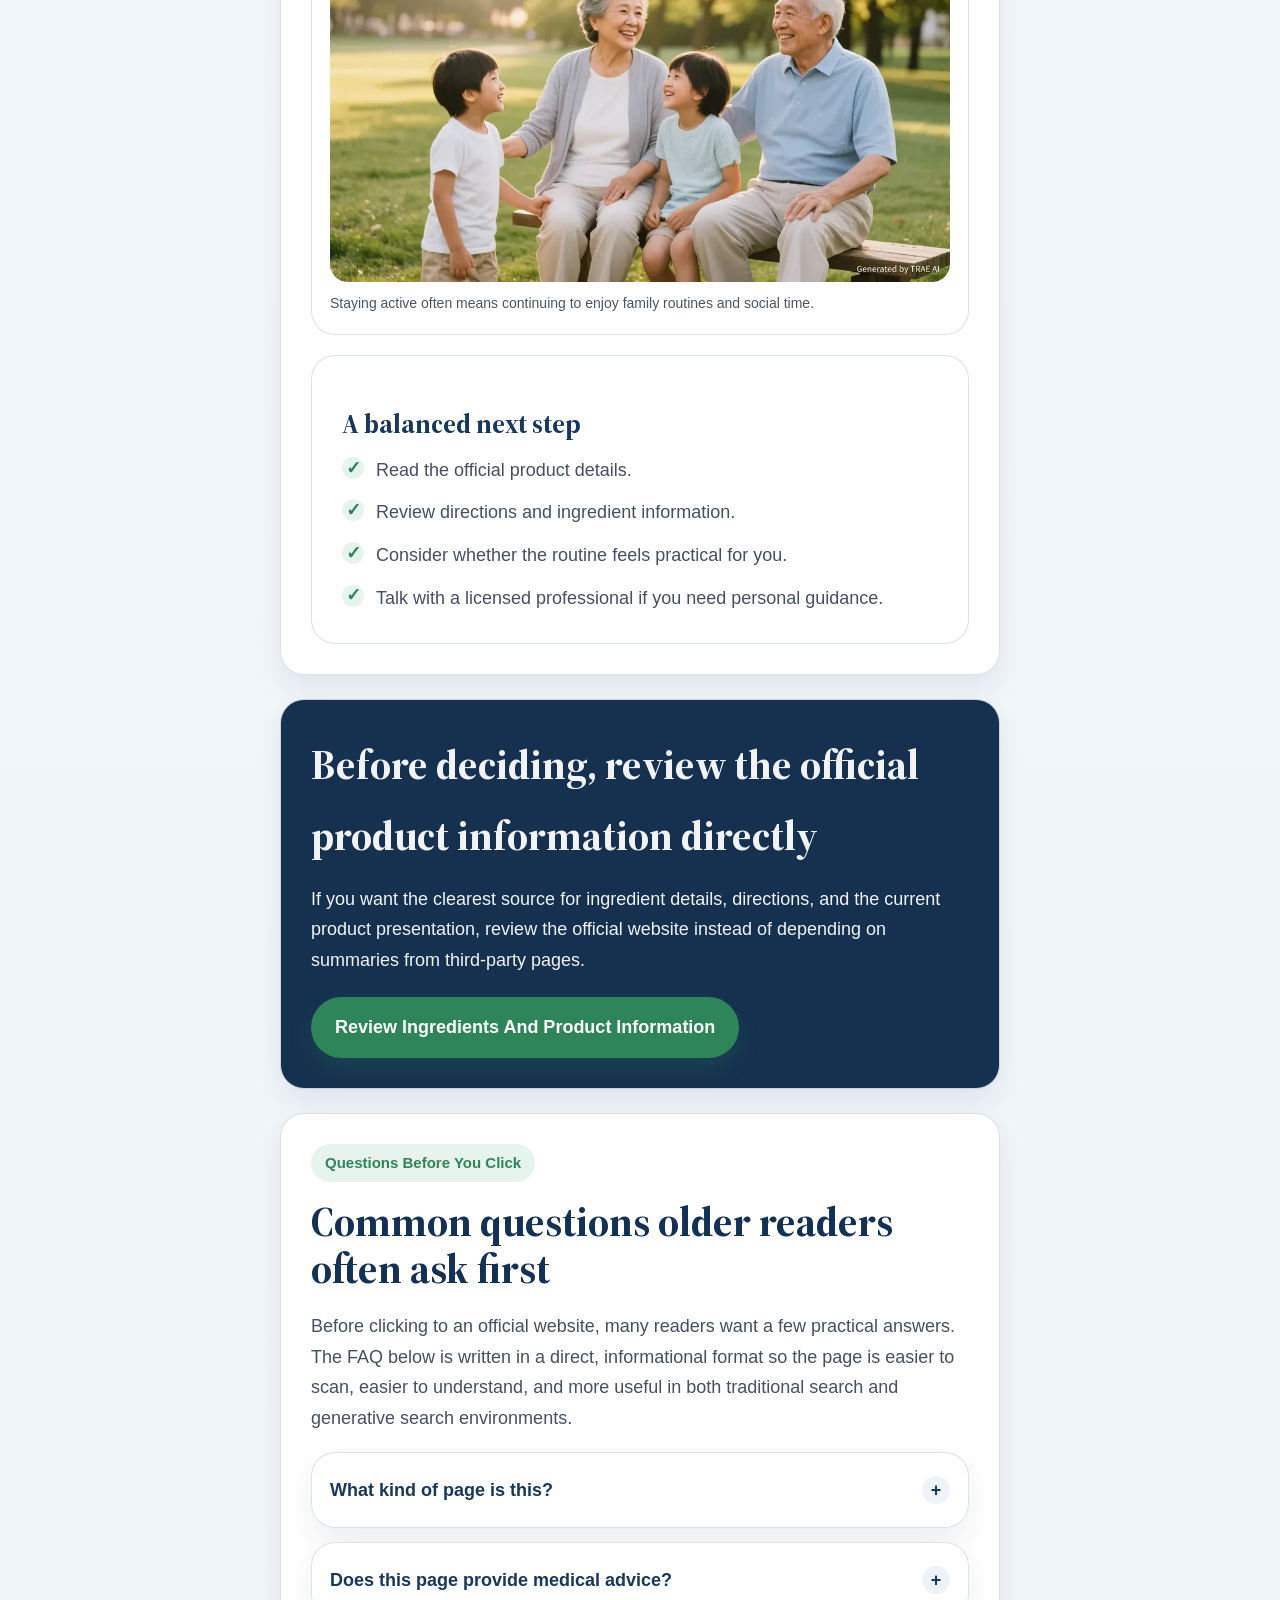
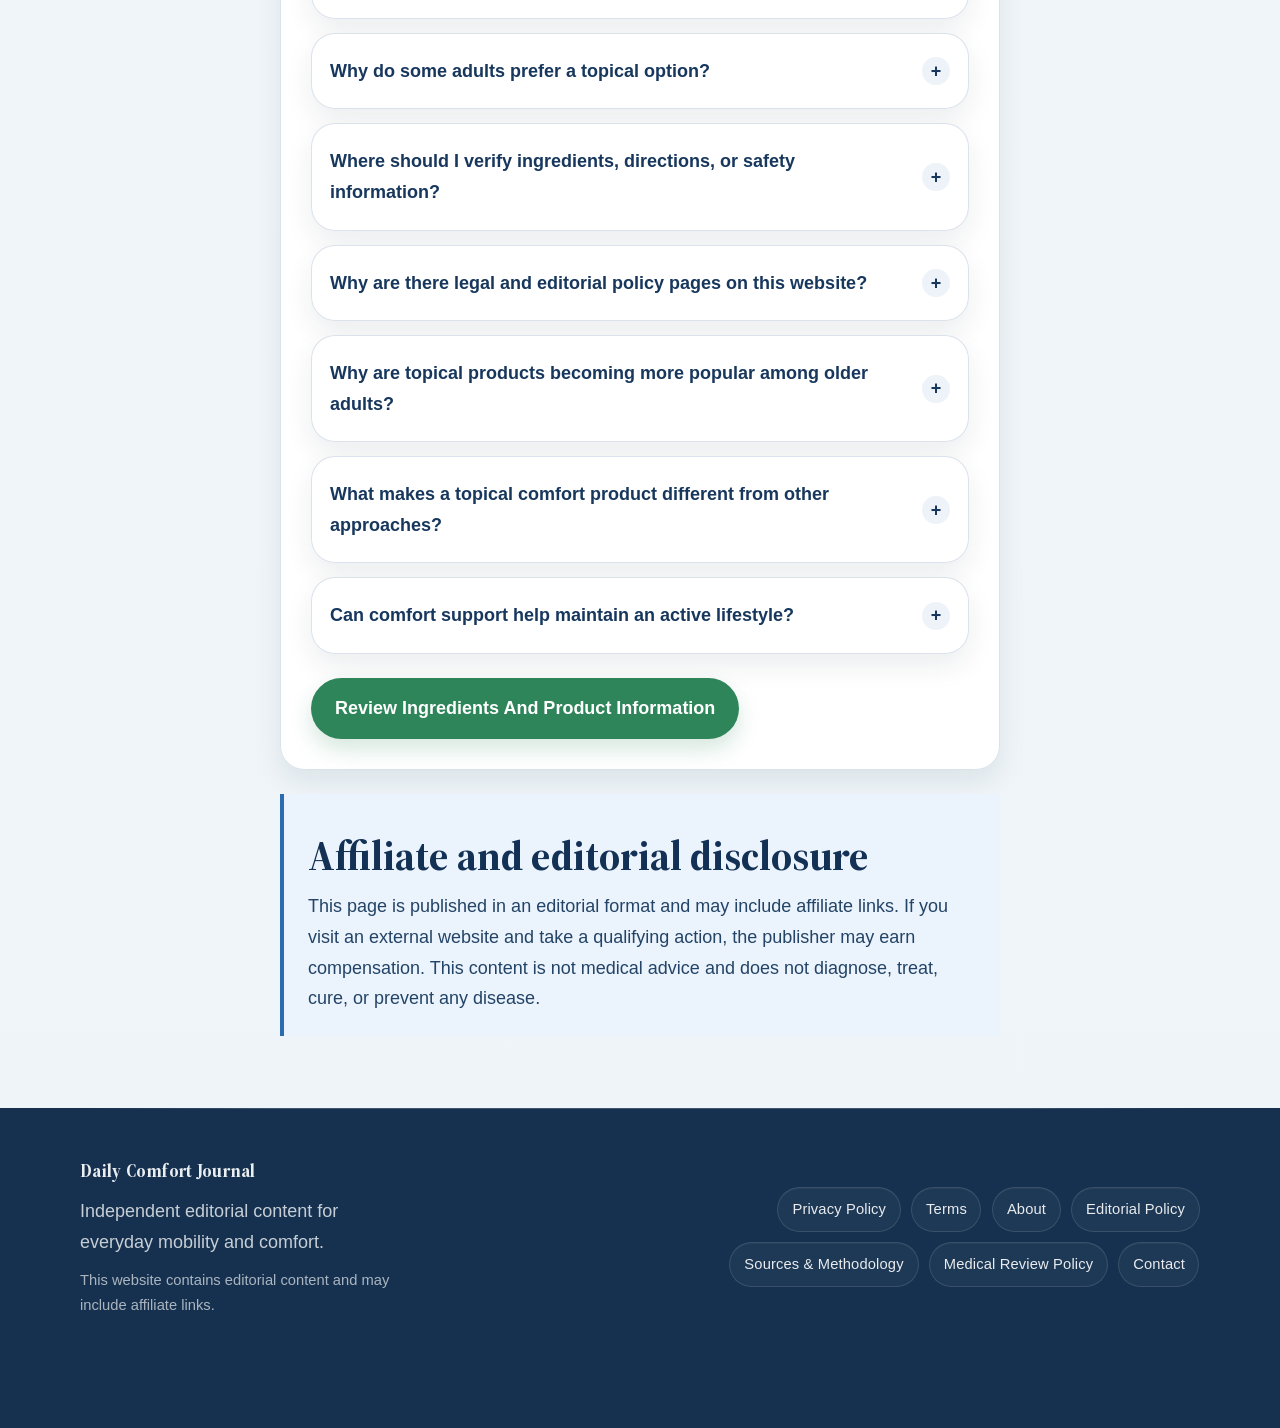
==== commit fcac9260: "Set real Balmorex affiliate HopLink on all CTAs Replaces placeholder example.com URL with the ClickB" ====
--- a/index.html
+++ b/index.html
@@ -72,7 +72,7 @@
             <div class="hero__actions">
               <a
                 class="button-link"
-                href="https://example.com/official-offer"
+                href="https://49aa24wbx42c4uc7j6ubv73v9n.hop.clickbank.net"
                 target="_blank"
                 rel="sponsored noopener noreferrer"
                 data-track="cta_click"
@@ -254,7 +254,7 @@
           </p>
           <a
             class="button-link"
-            href="https://example.com/official-offer"
+            href="https://49aa24wbx42c4uc7j6ubv73v9n.hop.clickbank.net"
             target="_blank"
             rel="sponsored noopener noreferrer"
             data-track="cta_click"
@@ -361,7 +361,7 @@
           </p>
           <a
             class="button-link"
-            href="https://example.com/official-offer"
+            href="https://49aa24wbx42c4uc7j6ubv73v9n.hop.clickbank.net"
             target="_blank"
             rel="sponsored noopener noreferrer"
             data-track="cta_click"
@@ -426,7 +426,7 @@
           <div class="hero__actions hero__actions--compact">
             <a
               class="button-link"
-              href="https://example.com/official-offer"
+              href="https://49aa24wbx42c4uc7j6ubv73v9n.hop.clickbank.net"
               target="_blank"
               rel="sponsored noopener noreferrer"
               data-track="cta_click"
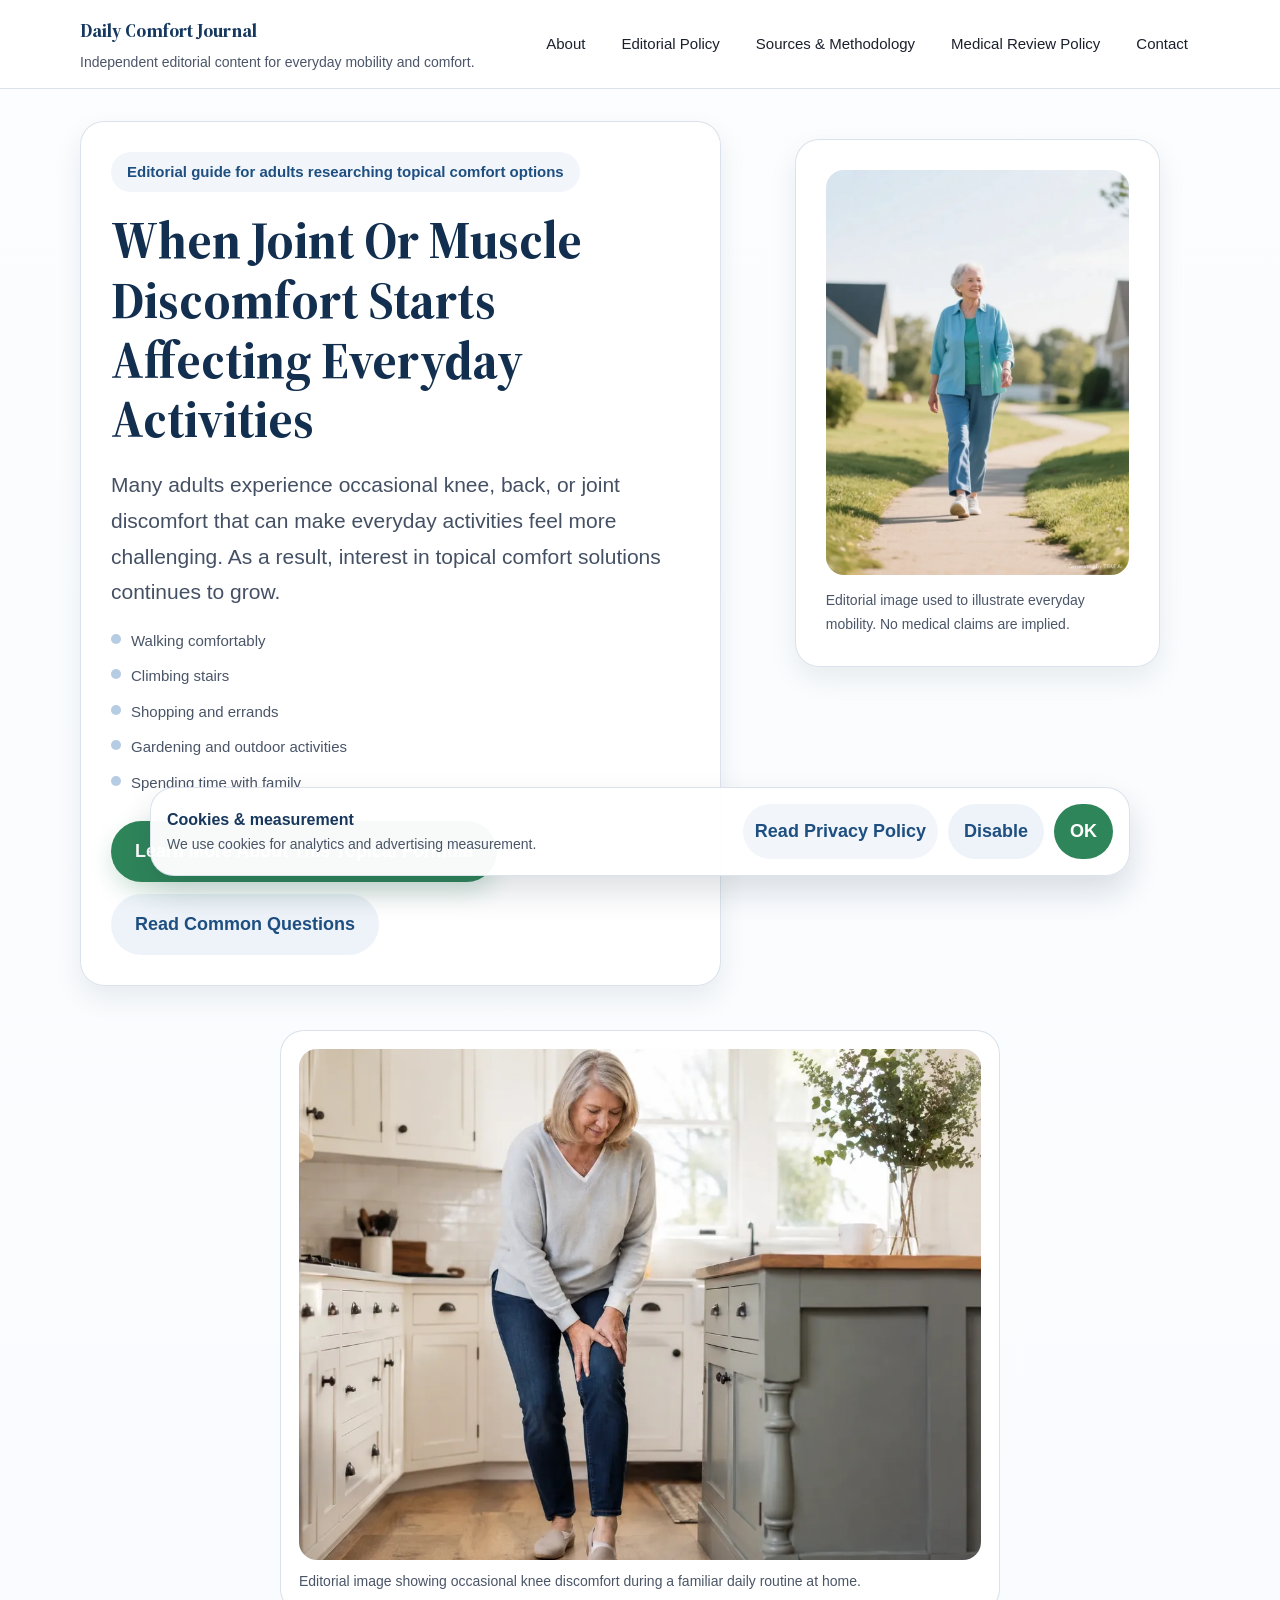
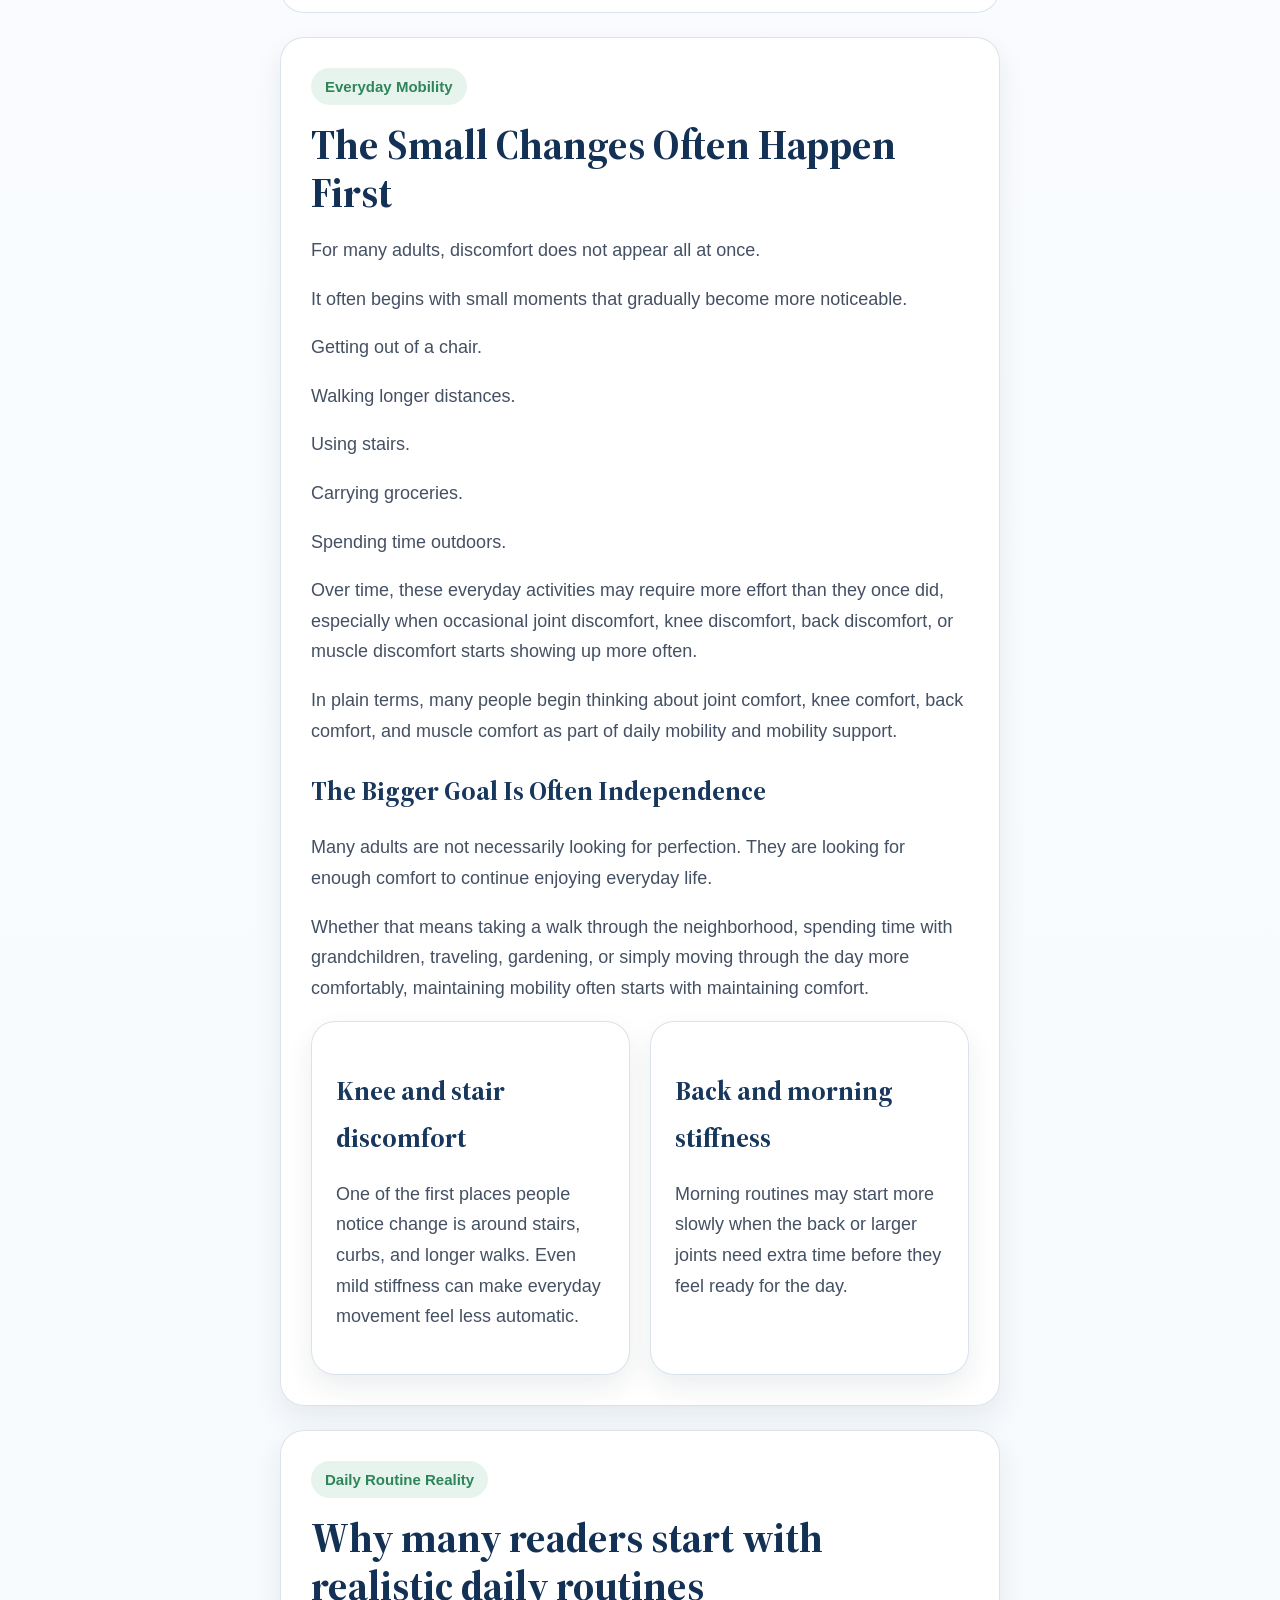
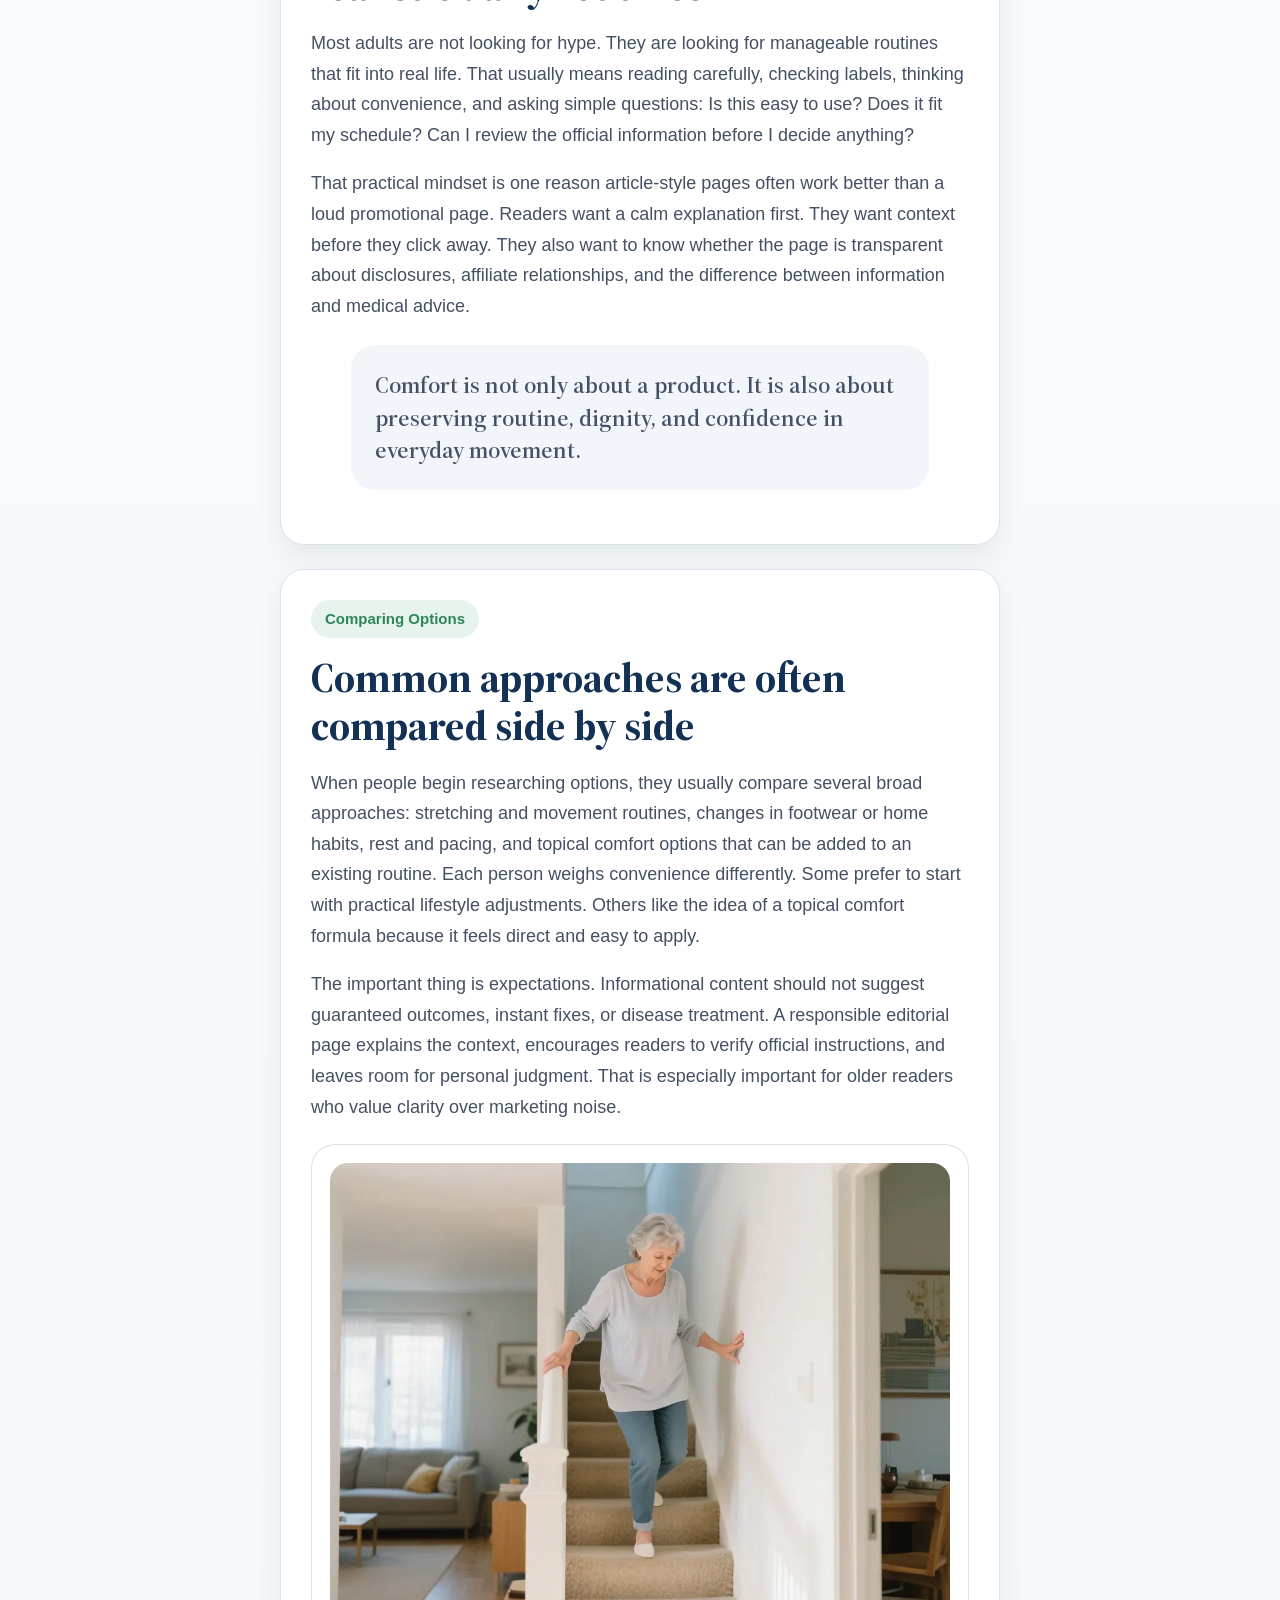
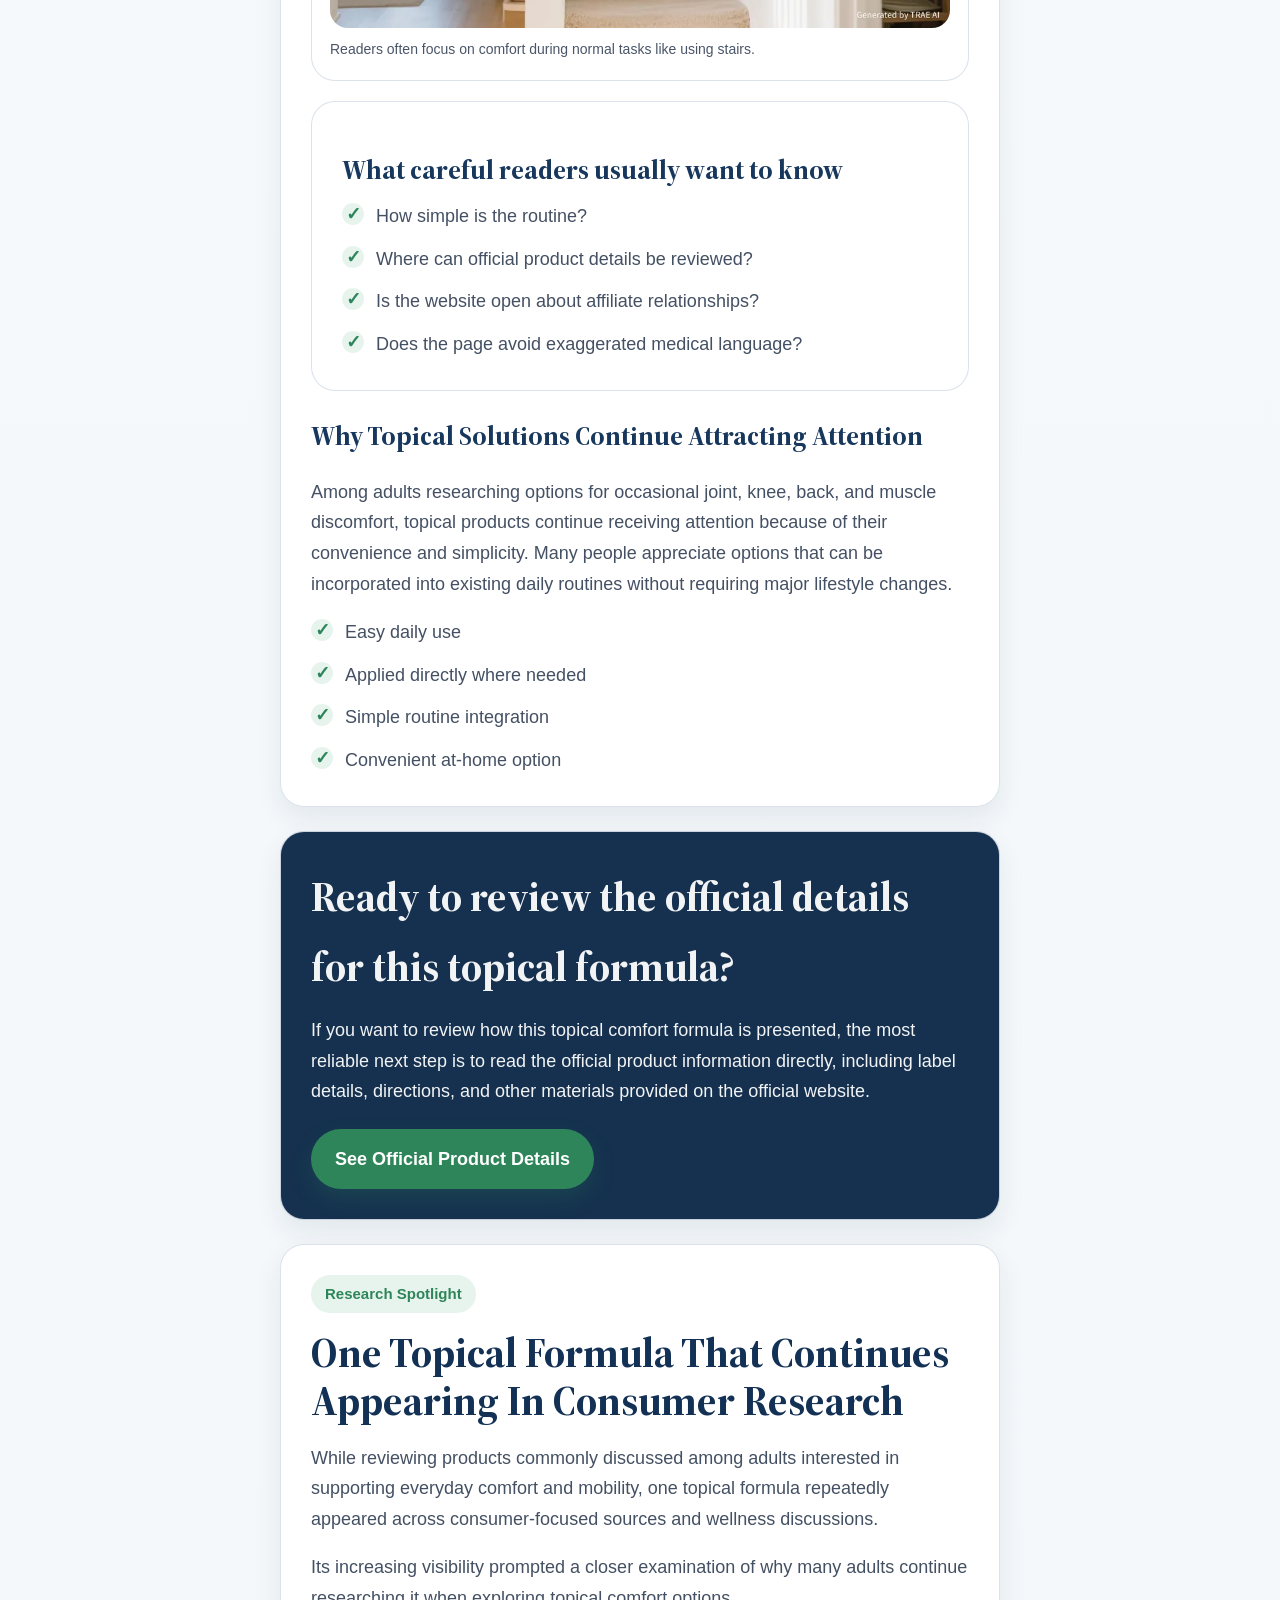
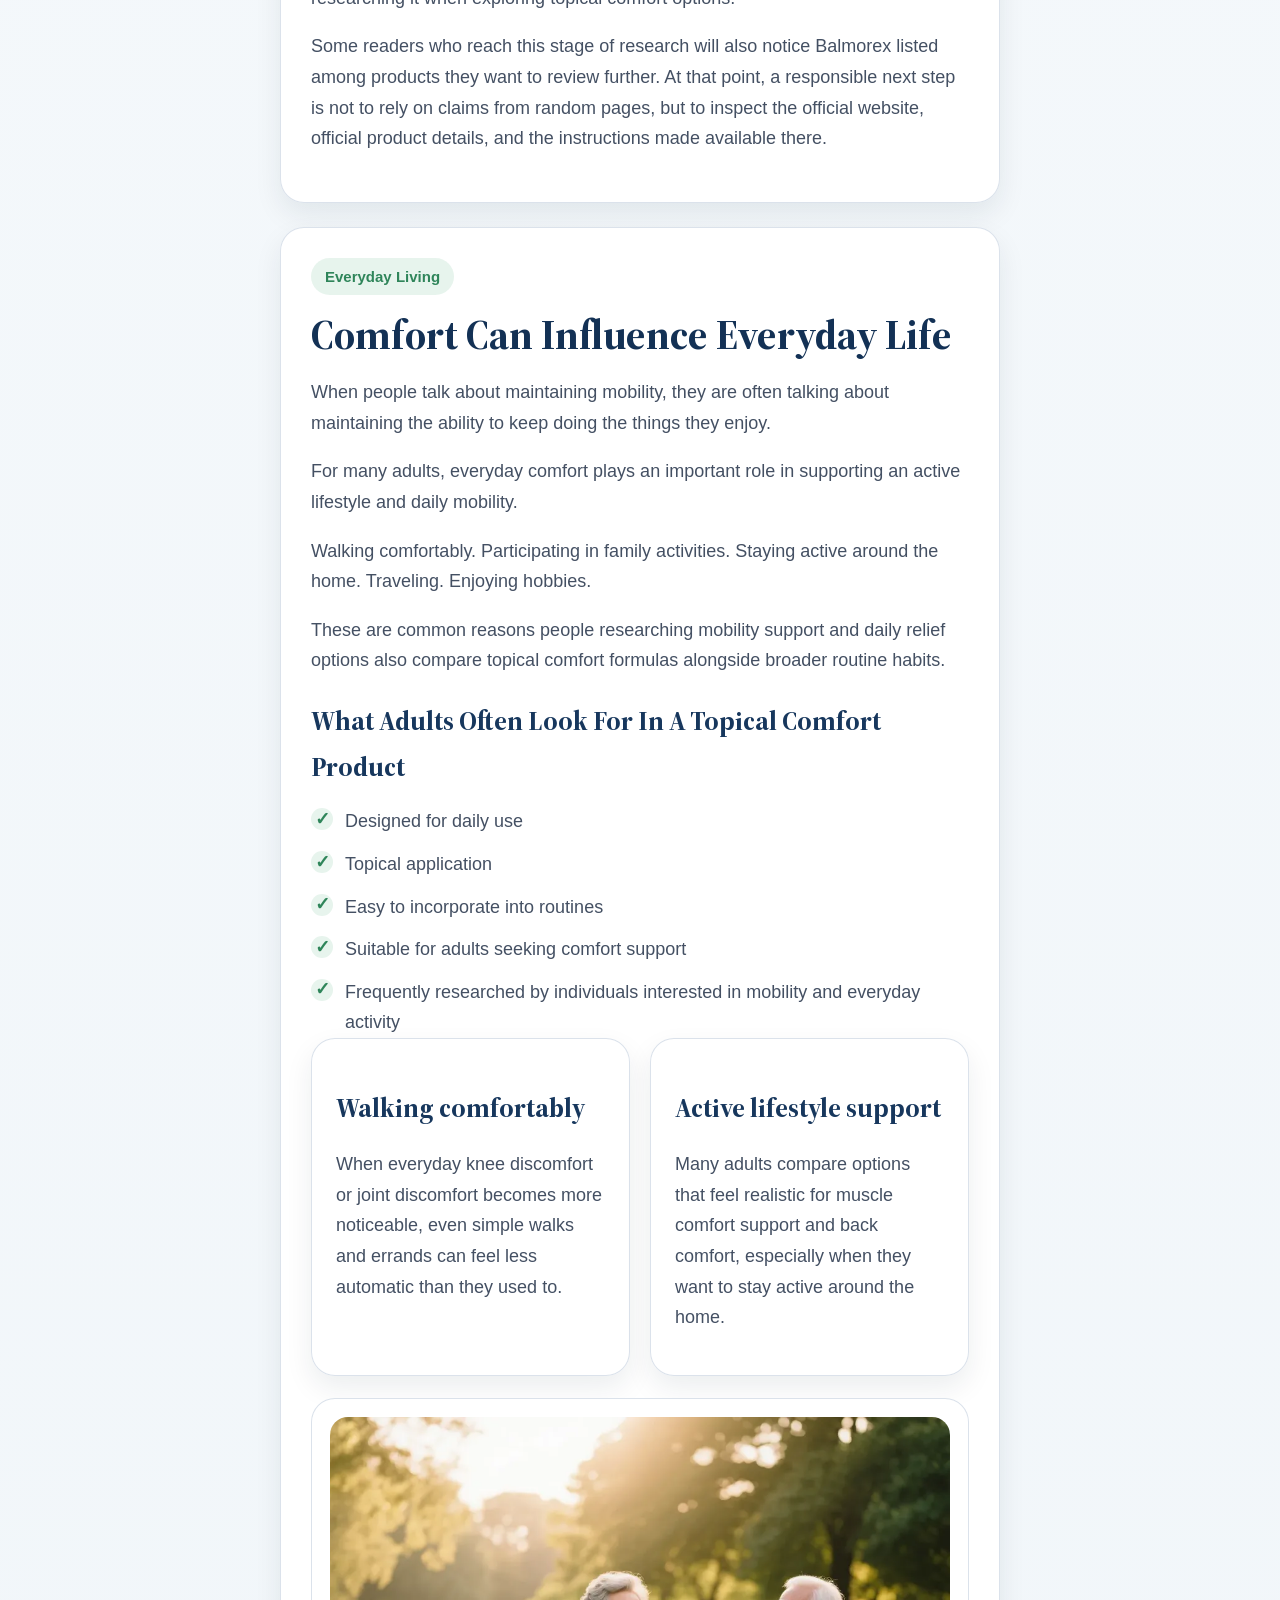
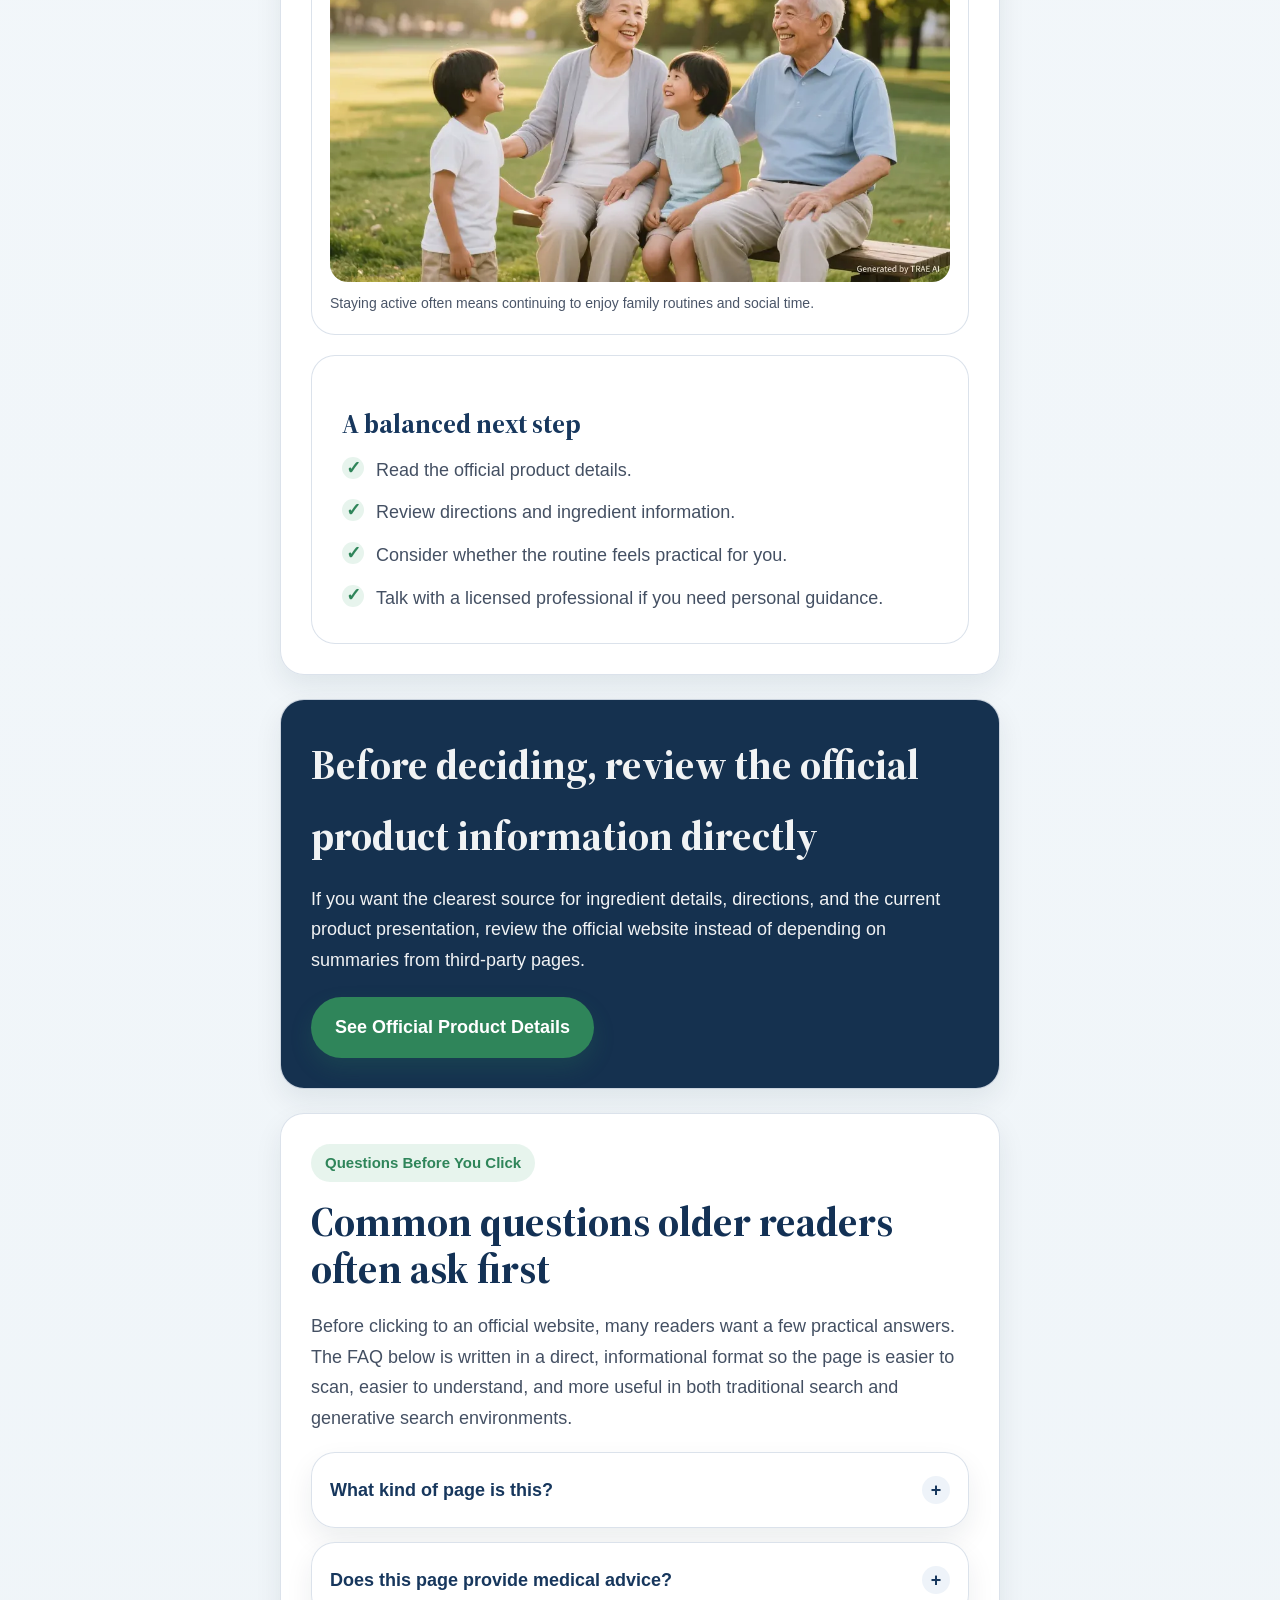
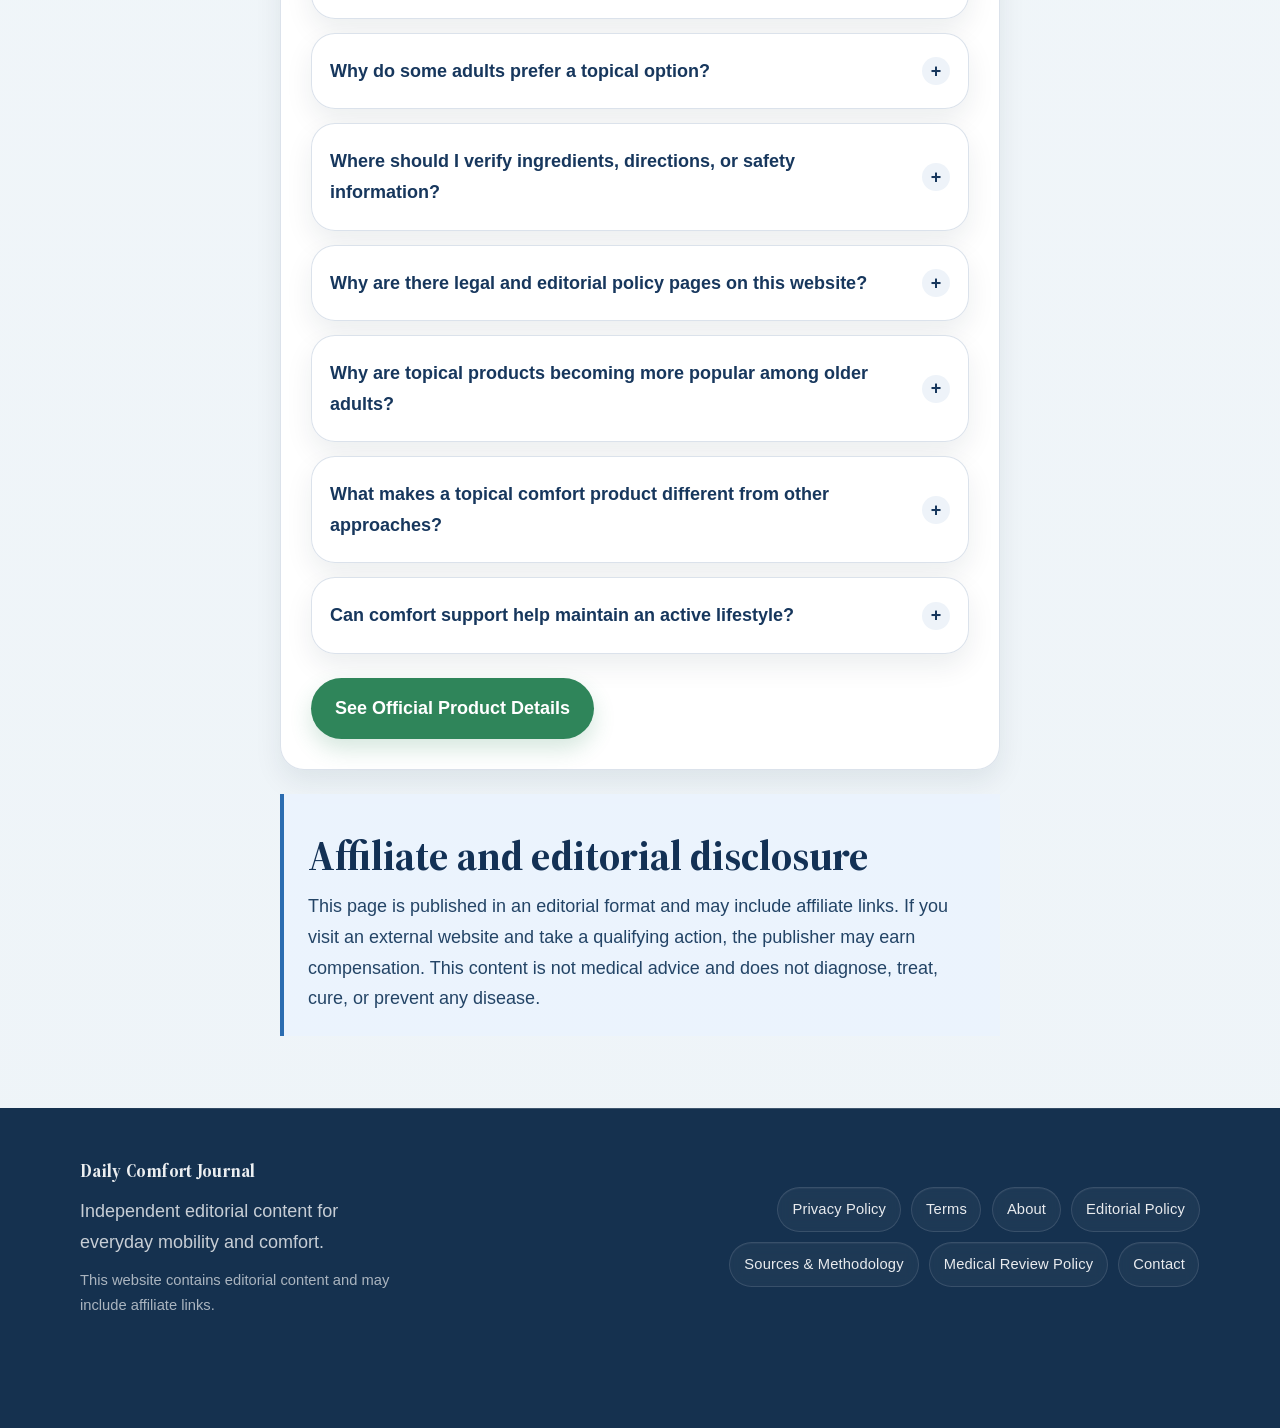
==== commit deb7a240: "Fix Safari iOS CTA navigation: remove target=_blank, add touch-action - Remove target="_blank" and n" ====
--- a/index.html
+++ b/index.html
@@ -73,8 +73,7 @@
               <a
                 class="button-link"
                 href="https://49aa24wbx42c4uc7j6ubv73v9n.hop.clickbank.net"
-                target="_blank"
-                rel="sponsored noopener noreferrer"
+                rel="sponsored"
                 data-track="cta_click"
                 data-location="hero"
                 data-offer-link
@@ -255,8 +254,7 @@
           <a
             class="button-link"
             href="https://49aa24wbx42c4uc7j6ubv73v9n.hop.clickbank.net"
-            target="_blank"
-            rel="sponsored noopener noreferrer"
+            rel="sponsored"
             data-track="cta_click"
             data-location="mid_content"
             data-offer-link
@@ -362,8 +360,7 @@
           <a
             class="button-link"
             href="https://49aa24wbx42c4uc7j6ubv73v9n.hop.clickbank.net"
-            target="_blank"
-            rel="sponsored noopener noreferrer"
+            rel="sponsored"
             data-track="cta_click"
             data-location="after_benefits"
             data-offer-link
@@ -427,8 +424,7 @@
             <a
               class="button-link"
               href="https://49aa24wbx42c4uc7j6ubv73v9n.hop.clickbank.net"
-              target="_blank"
-              rel="sponsored noopener noreferrer"
+              rel="sponsored"
               data-track="cta_click"
               data-location="bottom_faq"
               data-offer-link
--- a/assets/css/base.css
+++ b/assets/css/base.css
@@ -189,6 +189,9 @@
   color: #fff;
   font-weight: 700;
   text-decoration: none;
+  cursor: pointer;
+  touch-action: manipulation;
+  -webkit-tap-highlight-color: transparent;
   box-shadow: 0 10px 22px rgba(47, 133, 90, 0.2);
   transition: transform var(--transition-base), box-shadow var(--transition-base);
 }
